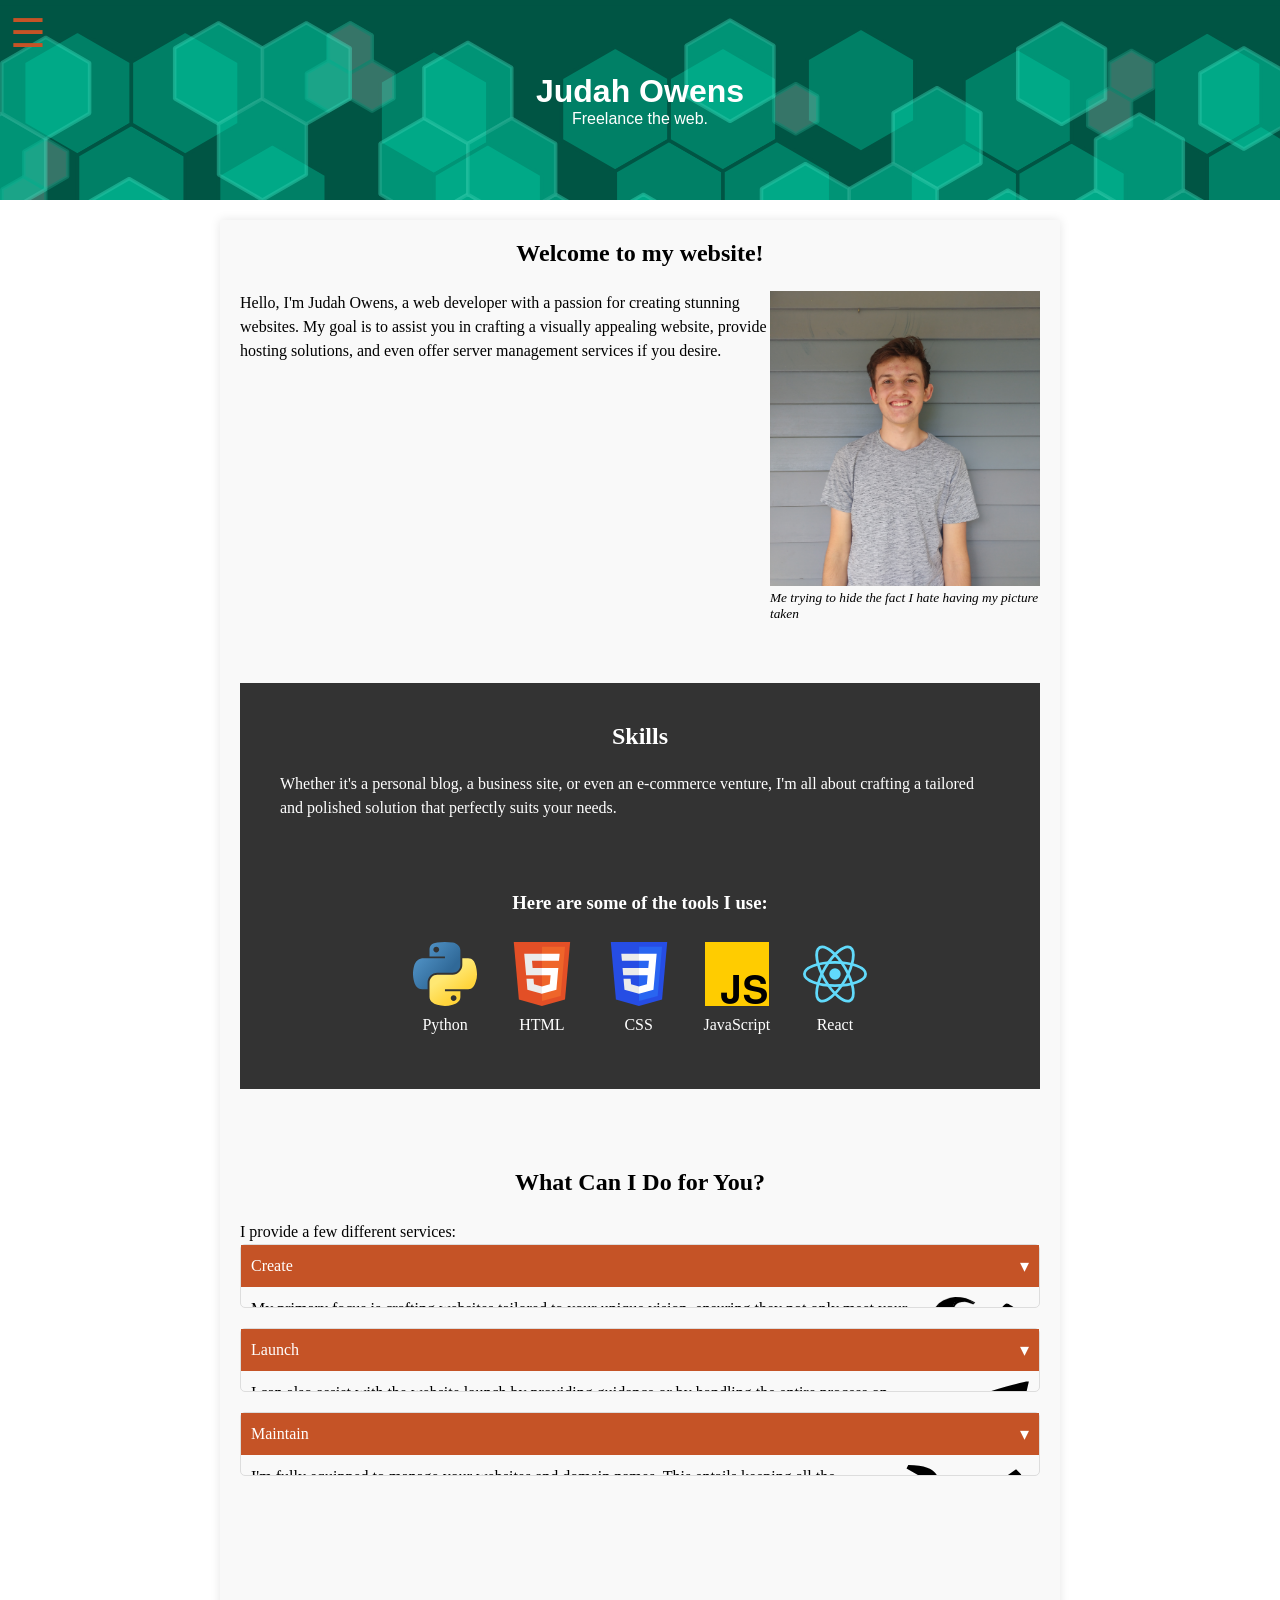
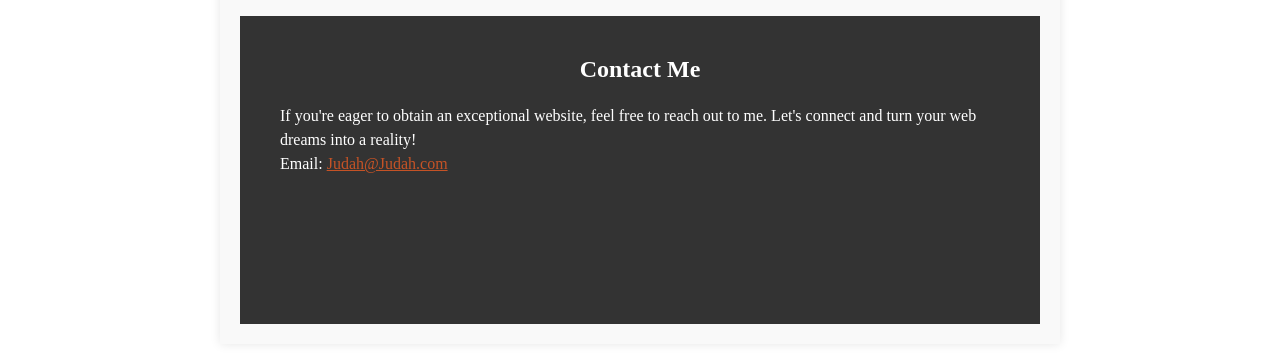
==== index.html @ 960000ba "Add files via upload" ====
<!DOCTYPE html>
<html lang="en">
<head>
    <meta charset="UTF-8">
    <meta name="viewport" content="width=device-width, initial-scale=1.0">
    <meta name="description" content="Welcome to the website of Judah Owens, a web developer and freelancer. Discover our web development services and skills. Contact us for exceptional web solutions.">
    <title>Judah Owens - Web Developer and Freelancer</title>
    <link rel="stylesheet" href="styles.css">
    <link rel="stylesheet" href="logos.css">
</head>
<body>
    <button id="toggleNavButton">☰</button>
    <div class="nav-bar" id="navBar">
        <button id="closeNavButton">X</button>
        <a href="#banner" class="nav-item" onclick="closeNavBar()">Home</a>
        <a href="#skills" class="nav-item" onclick="closeNavBar()">Services</a>
        <a href="#contact" class="nav-item" onclick="closeNavBar()">Contact</a>
    </div>

    <div id="banner">
        <h1>Judah Owens</h1>
        <p>Freelance the web.</p>
    </div>

    <div class="article">
        <div id="welcome">
            <h2>Welcome to my website!</h2>
            <figure id="headShot">
                <img src="art/me.jpg" alt="really bad picture of me" style="width: 30vh;"/>
                <figcaption>Me trying to hide the fact I hate having my picture taken</figcaption>
            </figure>
            <p>
                Hello, I'm Judah Owens, a web developer with a passion for creating stunning websites. My goal is to assist you in crafting a visually appealing website, provide hosting solutions, and even offer server management services if you desire.
            </p>
        </div>

        <div id="skills">
            <h2>Skills</h2>
            <p>
                Whether it's a personal blog, a business site, or even an e-commerce venture, I'm all about crafting a tailored and polished solution that perfectly suits your needs.
            </p>
            <h3>Here are some of the tools I use:</h3>
            <div class="logos">
                <a href="https://www.python.org" class="icon-button" target="_blank">
                    <img src="art/logos/python.svg" alt="Python">
                    <span>Python</span>
                </a>
                
                <a href="https://www.w3.org" class="icon-button" target="_blank">
                    <img src="art/logos/html.svg" alt="HTML">
                    <span>HTML</span>
                </a>
    
                <a href="https://www.w3schools.com/css/" class="icon-button" target="_blank">
                    <img src="art/logos/css.svg" alt="CSS">
                    <span>CSS</span>
                </a>
    
                <a href="https://www.w3schools.com/js/default.asp" class="icon-button" target="_blank">
                    <img src="art/logos/java-script.svg" alt="JavaScript">
                    <span>JavaScript</span>
                </a>

                <a href="https://www.react.dev" class="icon-button" target="_blank">
                    <img src="art/logos/React.svg" alt="React">
                    <span>React</span>
                </a>
            </div>
        </div>

        <div id="WhatICanDo">
            <h2>What Can I Do for You?</h2>
            <p>I provide a few different services:</p>
            <div class="expandable">
                <div class="section-label" onclick="toggleContent(this)">
                    <span>Create</span>
                    <span class="arrow">&#9662;</span> <!-- Downward-pointing triangle Unicode character -->
                </div>
                <div class="section-content">
                    <img src="art/hammer.svg" alt="hammer icon" style="float: right; height: 15vh;">
                    <p>
                        My primary focus is crafting websites tailored to your unique vision, ensuring they not only meet your design preferences but also excel in responsiveness and functionality.
                    </p>
                </div>
            </div>
            <div class="expandable">
                <div class="section-label" onclick="toggleContent(this)">
                    <span>Launch</span>
                    <span class="arrow">&#9662;</span> <!-- Downward-pointing triangle Unicode character -->
                </div>
                <div class="section-content">
                    <img src="art/rocket.svg" alt="rocket picture" style="float: right; height: 15vh;">
                    <p>
                        I can also assist with the website launch by providing guidance or by handling the entire process on your behalf.
                    </p>
                </div>
            </div>
            <div class="expandable">
                <div class="section-label" onclick="toggleContent(this)">
                    <span>Maintain</span>
                    <span class="arrow">&#9662;</span> <!-- Downward-pointing triangle Unicode character -->
                </div>
                <div class="section-content">
                    <img src="art/wrench.svg" alt="rocket picture" style="float: right; height: 15vh;">
                    <p>
                        I'm fully equipped to manage your websites and domain names. This entails keeping all the essential documentation and technical aspects current, allowing you to concentrate on what you do best. Rest assured, your online presence will be in capable hands.
                    </p>
                </div>
            </div>
        </div>

        <div id="contact">
            <h2>Contact Me</h2>
            <p>
                If you're eager to obtain an exceptional website, feel free to reach out to me. Let's connect and turn your web dreams into a reality!
            </p>
            <p style="padding-bottom: 15%;">Email: <a href="mailto:owensjudah7@gmail.com?subject=Hello%20World&body=This%20is%20the%20email%20body">Judah@Judah.com</a></p>
        </div>
    </div>

    <script src="open_side_menu.js"></script>
    <script src="open_content.js"></script>
</body>
</html>
---- styles.css ----
:root {
    --my_orange: rgb(197, 83, 38);
}

/* Reset styles */
* {
    margin: 0;
    padding: 0;
    scroll-behavior: smooth;
}

/* Use the custom color variable */
a {
    color: var(--my_orange);
}

/* Banner styles */
#banner {
    background-image: url("art/banner.svg");
    background-size: cover;
    height: 200px; /* Adjust the height as needed */
    text-align: center;
    color: white;
    padding: 0;
    margin: 0;
    position: relative;
    display: flex;
    flex-direction: column;
    justify-content: center;
    align-items: center;
}

/* Main header styles */
#banner h1 {
    margin: 0;
    font-family: "Roboto", sans-serif;
}

/* Subheader styles */
#banner p {
    font-family: "Roboto", sans-serif;
    font-size: 12pt;
    margin: 0;
}

/* Pullout navigation bar styles */
.nav-bar {
    position: fixed;
    left: -250px; /* Adjust the initial position as needed */
    top: 0;
    width: 250px;
    height: 100%;
    background-color: #333;
    transition: left 0.3s;
    padding-top: 50px;
    z-index: 10;
}

.nav-bar.open {
    left: 0;
}

.nav-item {
    padding: 20px;
    color: white;
    text-decoration: none;
    display: block;
}

.nav-item:hover {
    color: black;
    background-color: white;
}

/* Hamburger button styles */
#toggleNavButton {
    position: fixed;
    background: none;
    color: var(--my_orange);
    border: none;
    top: 10px;
    z-index: 1;
    left: 10px;
    cursor: pointer;
    font-size: 30pt;
}

#toggleNavButton:hover {
    color: lightgray;
}

/* Close button styles */
#closeNavButton {
    background: none;
    border: none;
    color: white;
    position: absolute;
    top: 10px;
    right: 10px;
    cursor: pointer;
    font-size: 24px;
}

#closeNavButton:hover {
    color: lightgray;
}

#headShot {
    width: 30vh;
    float: right;
}

/* Article content styles */
.article {
    max-width: 800px;
    margin: 20px auto;
    padding: 20px;
    background-color: #f9f9f9;
    box-shadow: 0 0 10px rgba(0, 0, 0, 0.1);
    min-height: 70vh;
}

.article p {
    line-height: 1.5;
}

#welcome {
    padding-bottom: 40%;
}

#skills {
    background-color: #333;
    color: white;
    padding: 5%;
}

#skills h3 {
    padding-top: 10%;
    text-align: center;
}

.article h2 {
    text-align: center;
    padding-bottom: 3%;
}

#contact {
    color: white;
    background-color: #333;
    padding: 5%;
}

figcaption {
    font-size: 10pt;
    font-style: italic;
}

.logos {
    padding-top: 2%;
    text-align: center;
}

#WhatICanDo {
    padding-bottom: 15%;
    padding-top: 10%;
}

/* Expandable section styles */
.expandable {
    margin-bottom: 20px;
    border: 1px solid #ddd;
    border-radius: 5px;
}

.section-label {
    cursor: pointer;
    background-color: var(--my_orange);
    color: #fff;
    padding: 10px;
    display: flex;
    justify-content: space-between;
    align-items: center;
    transition: background-color 0.3s ease;
}

.section-content {
    max-height: 0;
    overflow: hidden;
    transition: max-height 0.3s ease;
    padding: 10px;
}

.arrow {
    font-size: 18px;
    transition: transform 0.3s ease;
}

.expandable.active .arrow {
    transform: rotate(90deg);
}

/* Responsive design styles */
@media screen and (max-width: 768px) {
    #toggleNavButton {
        font-size: 25pt;
    }

    #closeNavButton {
        font-size: 20pt;
    }

    #headShot {
        float: none;
        width: 30vh;
        margin: auto;
        text-align: center;
        display: block;
        padding-bottom: 10%;
    }

    #WhatICanDo {
        padding-top: 25%;
    }
}
---- logos.css ----
#python {
    background-image: url("art/logos/python.svg");
    background-size: cover;
    min-width: 8vh;
    min-height: 8vh;
    background-color: transparent;
    border: none;
}

.icon-button {
    display: inline-block;
    padding: 2%;
    text-align: center;
    text-decoration: none; /* Remove underlines from the link */
    color: #ffffff; /* Text color */
    font-size: 16px; /* Adjust font size as needed */
  }

  .icon-button img {
    display: block;
    margin: 0 auto;
    width: 64px; /* Adjust the width and height for your icon */
    height: 64px;
  }

  .icon-button span {
    display: block;
    margin-top: 10px; /* Adjust the spacing between the icon and text */
  }

  /* Hover effect */
  .icon-button:hover {
    background-color: #f0f0f0; /* Change background color on hover */
  }
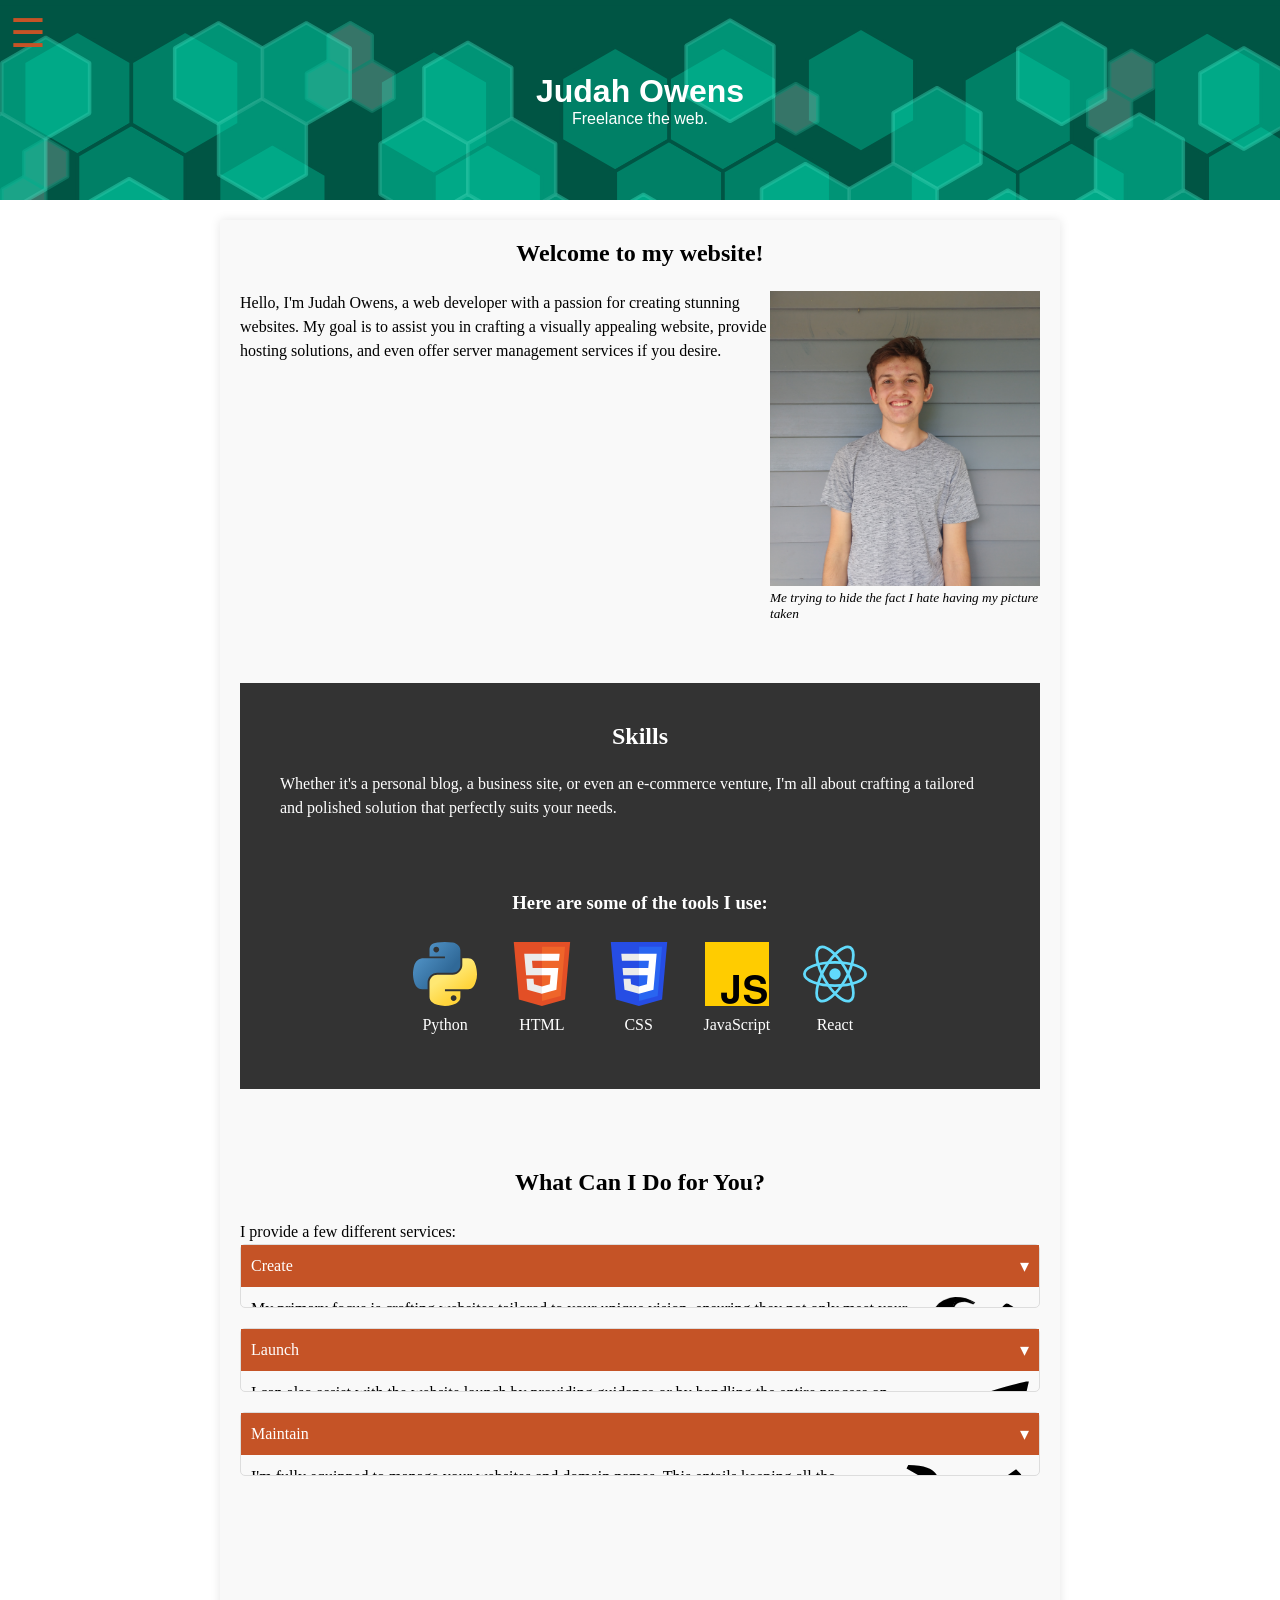
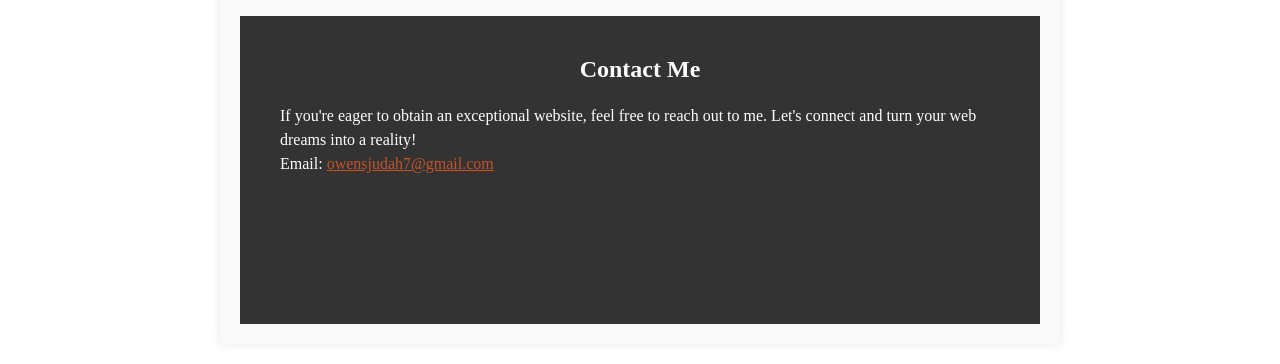
==== commit 4d91901f: "Update index.html" ====
--- a/index.html
+++ b/index.html
@@ -114,7 +114,7 @@
             <p>
                 If you're eager to obtain an exceptional website, feel free to reach out to me. Let's connect and turn your web dreams into a reality!
             </p>
-            <p style="padding-bottom: 15%;">Email: <a href="mailto:owensjudah7@gmail.com?subject=Hello%20World&body=This%20is%20the%20email%20body">Judah@Judah.com</a></p>
+            <p style="padding-bottom: 15%;">Email: <a href="mailto:owensjudah7@gmail.com?subject=Hello%20World&body=This%20is%20the%20email%20body">owensjudah7@gmail.com</a></p>
         </div>
     </div>
 
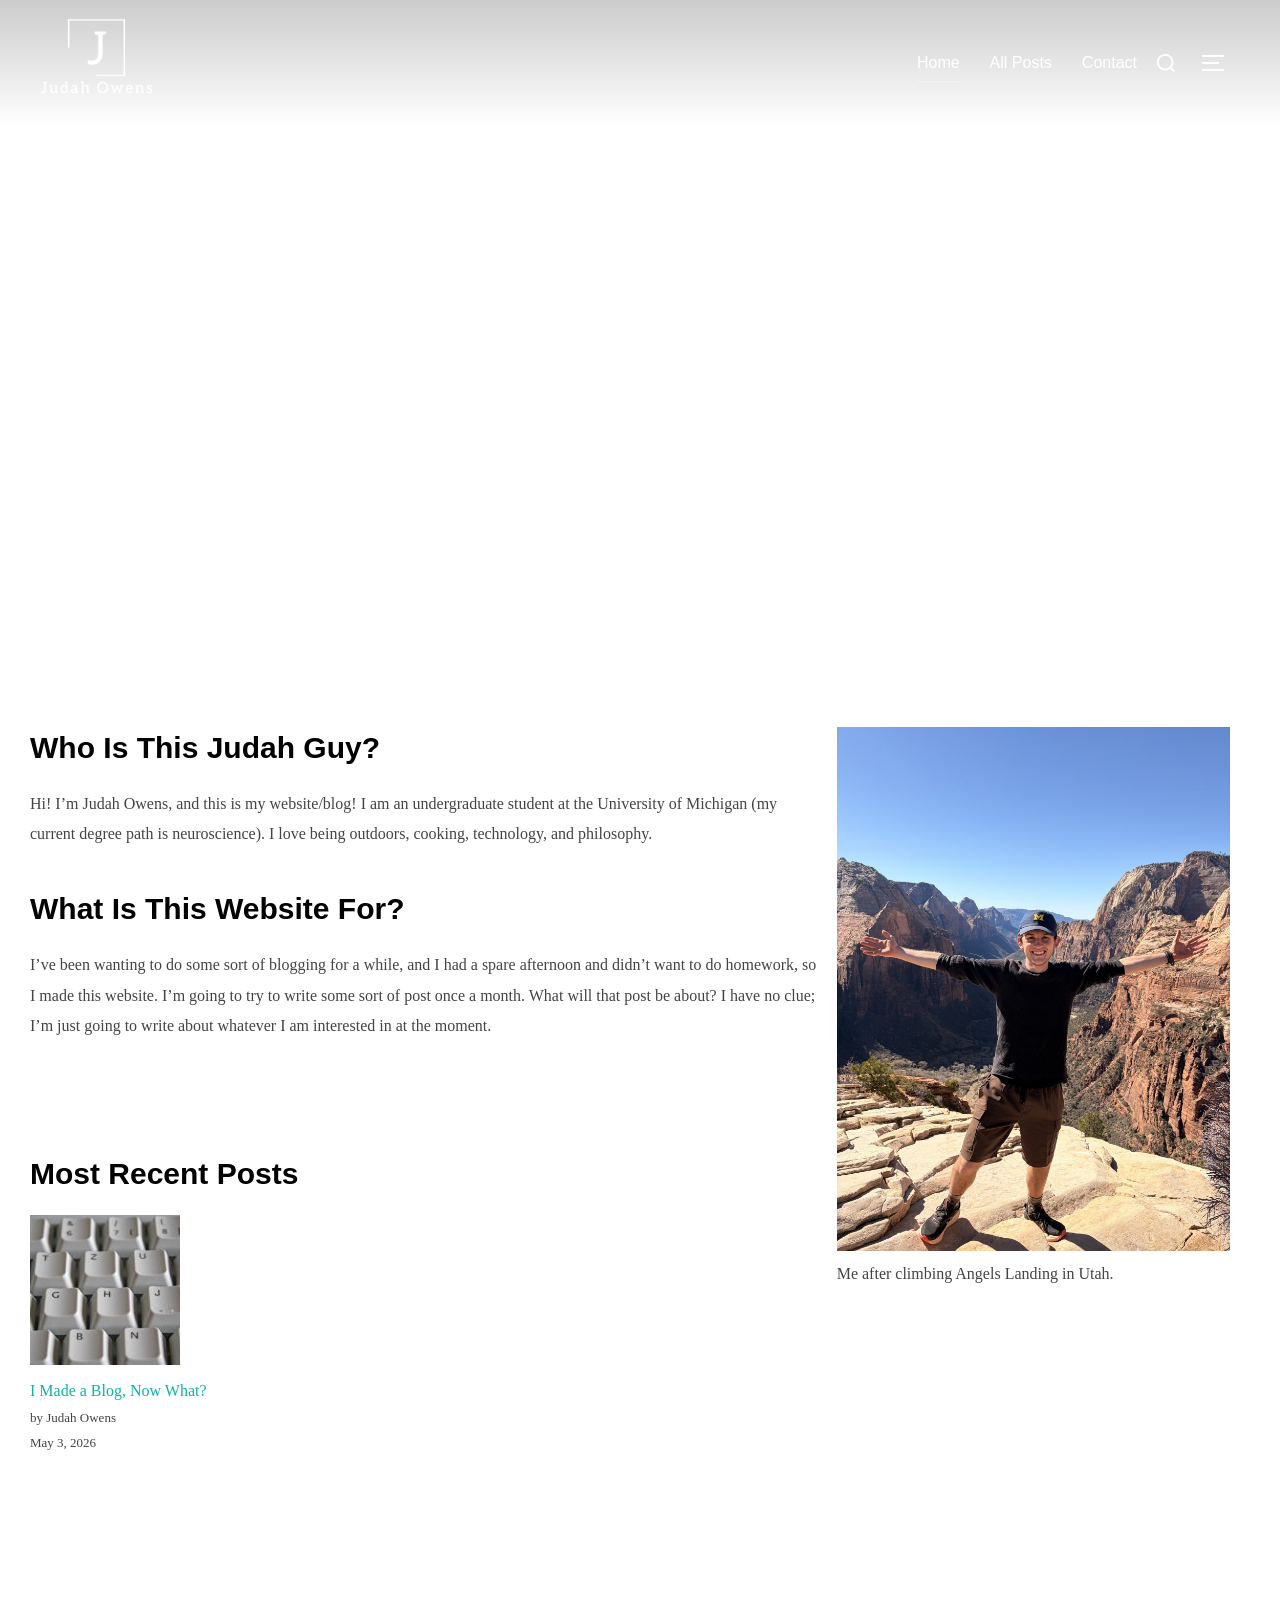
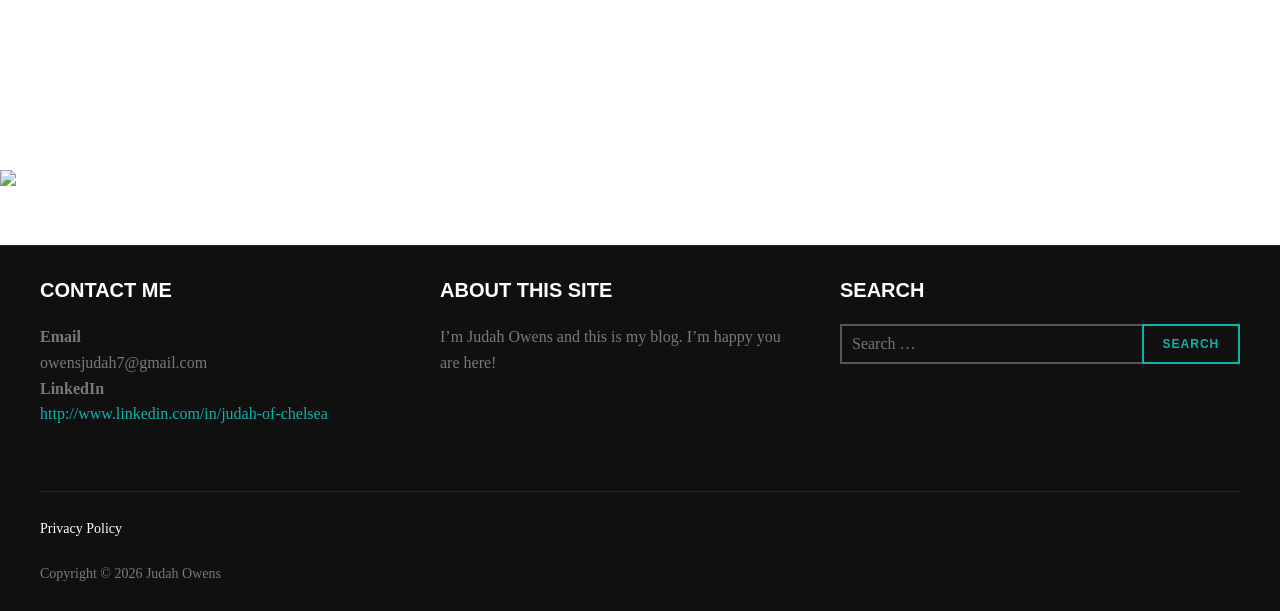
==== commit 529ac18d: "uploaded my static blog" ====
--- a/index.html
+++ b/index.html
@@ -1,124 +1,872 @@
 <!DOCTYPE html>
-<html lang="en">
-<head>
-    <meta charset="UTF-8">
-    <meta name="viewport" content="width=device-width, initial-scale=1.0">
-    <meta name="description" content="Welcome to the website of Judah Owens, a web developer and freelancer. Discover our web development services and skills. Contact us for exceptional web solutions.">
-    <title>Judah Owens - Web Developer and Freelancer</title>
-    <link rel="stylesheet" href="styles.css">
-    <link rel="stylesheet" href="logos.css">
+<html lang="en-US" class="no-js">
+<head><meta charset="UTF-8">
+	
+	<meta name="viewport" content="width=device-width, initial-scale=1">
+	<script>(function(html){html.className = html.className.replace(/\bno-js\b/,'js')})(document.documentElement);</script>
+<title>Judah Owens | Legally an adult, developmentally it’s iffy.</title>
+
+<!-- The SEO Framework by Sybre Waaijer -->
+<meta name="robots" content="max-snippet:-1,max-image-preview:large,max-video-preview:-1">
+<link rel="canonical" href="/">
+<meta name="description" content="I decided to make a blog, so yeah, you better deal with it, buddy boy. I’ll probably post something someday.">
+<meta property="og:type" content="website">
+<meta property="og:locale" content="en_US">
+<meta property="og:site_name" content="Judah Owens">
+<meta property="og:title" content="Judah Owens | Legally an adult, developmentally it’s iffy.">
+<meta property="og:description" content="I decided to make a blog, so yeah, you better deal with it, buddy boy. I’ll probably post something someday.">
+<meta property="og:url" content="/">
+<meta property="og:image" content="/wp-content/uploads/2026/03/me-scaled.jpg">
+<meta property="og:image:width" content="1920">
+<meta property="og:image:height" content="2560">
+<meta name="twitter:card" content="summary_large_image">
+<meta name="twitter:title" content="Judah Owens | Legally an adult, developmentally it’s iffy.">
+<meta name="twitter:description" content="I decided to make a blog, so yeah, you better deal with it, buddy boy. I’ll probably post something someday.">
+<meta name="twitter:image" content="/wp-content/uploads/2026/03/me-scaled.jpg">
+<script type="application/ld+json">{"@context":"https://schema.org","@graph":[{"@type":"WebSite","@id":"/#/schema/WebSite","url":"/","name":"Judah Owens","inLanguage":"en-US","potentialAction":{"@type":"SearchAction","target":{"@type":"EntryPoint","urlTemplate":"/search/{search_term_string}/"},"query-input":"required name=search_term_string"},"publisher":{"@id":"/#/schema/Organization"}},{"@type":"WebPage","@id":"/","url":"/","name":"Judah Owens | Legally an adult, developmentally it’s iffy.","description":"I decided to make a blog, so yeah, you better deal with it, buddy boy. I’ll probably post something someday.","inLanguage":"en-US","isPartOf":{"@id":"/#/schema/WebSite"},"breadcrumb":{"@type":"BreadcrumbList","@id":"/#/schema/BreadcrumbList","itemListElement":{"@type":"ListItem","position":1,"name":"Judah Owens"}},"potentialAction":{"@type":"ReadAction","target":"/"},"about":{"@id":"/#/schema/Organization"}},{"@type":"Organization","@id":"/#/schema/Organization","name":"Judah Owens","url":"/","logo":{"@type":"ImageObject","url":"/wp-content/uploads/2026/03/J-logo-white.png","contentUrl":"/wp-content/uploads/2026/03/J-logo-white.png","width":1190,"height":841,"contentSize":"9200"}}]}</script>
+<!-- / The SEO Framework by Sybre Waaijer | 0.92ms meta | 0.11ms boot -->
+
+<link rel="alternate" type="application/rss+xml" title="Judah Owens » Feed" href="/feed/">
+<link rel="alternate" type="application/rss+xml" title="Judah Owens » Comments Feed" href="/comments/feed/">
+
+
+<style id="wp-img-auto-sizes-contain-inline-css">
+img:is([sizes=auto i],[sizes^="auto," i]){contain-intrinsic-size:3000px 1500px}
+/*# sourceURL=wp-img-auto-sizes-contain-inline-css */
+</style>
+<style id="wp-emoji-styles-inline-css">
+
+	img.wp-smiley, img.emoji {
+		display: inline !important;
+		border: none !important;
+		box-shadow: none !important;
+		height: 1em !important;
+		width: 1em !important;
+		margin: 0 0.07em !important;
+		vertical-align: -0.1em !important;
+		background: none !important;
+		padding: 0 !important;
+	}
+/*# sourceURL=wp-emoji-styles-inline-css */
+</style>
+<style id="wp-block-library-inline-css">
+:root{--wp-block-synced-color:#7a00df;--wp-block-synced-color--rgb:122,0,223;--wp-bound-block-color:var(--wp-block-synced-color);--wp-editor-canvas-background:#ddd;--wp-admin-theme-color:#007cba;--wp-admin-theme-color--rgb:0,124,186;--wp-admin-theme-color-darker-10:#006ba1;--wp-admin-theme-color-darker-10--rgb:0,107,160.5;--wp-admin-theme-color-darker-20:#005a87;--wp-admin-theme-color-darker-20--rgb:0,90,135;--wp-admin-border-width-focus:2px}@media (min-resolution:192dpi){:root{--wp-admin-border-width-focus:1.5px}}.wp-element-button{cursor:pointer}:root .has-very-light-gray-background-color{background-color:#eee}:root .has-very-dark-gray-background-color{background-color:#313131}:root .has-very-light-gray-color{color:#eee}:root .has-very-dark-gray-color{color:#313131}:root .has-vivid-green-cyan-to-vivid-cyan-blue-gradient-background{background:linear-gradient(135deg,#00d084,#0693e3)}:root .has-purple-crush-gradient-background{background:linear-gradient(135deg,#34e2e4,#4721fb 50%,#ab1dfe)}:root .has-hazy-dawn-gradient-background{background:linear-gradient(135deg,#faaca8,#dad0ec)}:root .has-subdued-olive-gradient-background{background:linear-gradient(135deg,#fafae1,#67a671)}:root .has-atomic-cream-gradient-background{background:linear-gradient(135deg,#fdd79a,#004a59)}:root .has-nightshade-gradient-background{background:linear-gradient(135deg,#330968,#31cdcf)}:root .has-midnight-gradient-background{background:linear-gradient(135deg,#020381,#2874fc)}:root{--wp--preset--font-size--normal:16px;--wp--preset--font-size--huge:42px}.has-regular-font-size{font-size:1em}.has-larger-font-size{font-size:2.625em}.has-normal-font-size{font-size:var(--wp--preset--font-size--normal)}.has-huge-font-size{font-size:var(--wp--preset--font-size--huge)}:root .has-text-align-center{text-align:center}:root .has-text-align-left{text-align:left}:root .has-text-align-right{text-align:right}.has-fit-text{white-space:nowrap!important}#end-resizable-editor-section{display:none}.aligncenter{clear:both}.items-justified-left{justify-content:flex-start}.items-justified-center{justify-content:center}.items-justified-right{justify-content:flex-end}.items-justified-space-between{justify-content:space-between}.screen-reader-text{word-wrap:normal!important;border:0;clip-path:inset(50%);height:1px;margin:-1px;overflow:hidden;padding:0;position:absolute;width:1px}.screen-reader-text:focus{background-color:#ddd;clip-path:none;color:#444;display:block;font-size:1em;height:auto;left:5px;line-height:normal;padding:15px 23px 14px;text-decoration:none;top:5px;width:auto;z-index:100000}html :where(.has-border-color){border-style:solid}html :where([style*=border-color]){border-style:solid}html :where([style*=border-top-color]){border-top-style:solid}html :where([style*=border-right-color]){border-right-style:solid}html :where([style*=border-bottom-color]){border-bottom-style:solid}html :where([style*=border-left-color]){border-left-style:solid}html :where([style*=border-width]){border-style:solid}html :where([style*=border-top-width]){border-top-style:solid}html :where([style*=border-right-width]){border-right-style:solid}html :where([style*=border-bottom-width]){border-bottom-style:solid}html :where([style*=border-left-width]){border-left-style:solid}html :where(img[class*=wp-image-]){height:auto;max-width:100%}:where(figure){margin:0 0 1em}html :where(.is-position-sticky){--wp-admin--admin-bar--position-offset:var(--wp-admin--admin-bar--height,0px)}@media screen and (max-width:600px){html :where(.is-position-sticky){--wp-admin--admin-bar--position-offset:0px}}
+
+/*# sourceURL=/wp-includes/css/dist/block-library/common.min.css */
+</style>
+<style id="wp-block-cover-inline-css">
+.wp-block-cover,.wp-block-cover-image{align-items:center;background-position:50%;box-sizing:border-box;display:flex;justify-content:center;min-height:430px;overflow:hidden;overflow:clip;padding:1em;position:relative}.wp-block-cover .has-background-dim:not([class*=-background-color]),.wp-block-cover-image .has-background-dim:not([class*=-background-color]),.wp-block-cover-image.has-background-dim:not([class*=-background-color]),.wp-block-cover.has-background-dim:not([class*=-background-color]){background-color:#000}.wp-block-cover .has-background-dim.has-background-gradient,.wp-block-cover-image .has-background-dim.has-background-gradient{background-color:initial}.wp-block-cover-image.has-background-dim:before,.wp-block-cover.has-background-dim:before{background-color:inherit;content:""}.wp-block-cover .wp-block-cover__background,.wp-block-cover .wp-block-cover__gradient-background,.wp-block-cover-image .wp-block-cover__background,.wp-block-cover-image .wp-block-cover__gradient-background,.wp-block-cover-image.has-background-dim:not(.has-background-gradient):before,.wp-block-cover.has-background-dim:not(.has-background-gradient):before{bottom:0;left:0;opacity:.5;position:absolute;right:0;top:0}.wp-block-cover-image.has-background-dim.has-background-dim-10 .wp-block-cover__background,.wp-block-cover-image.has-background-dim.has-background-dim-10 .wp-block-cover__gradient-background,.wp-block-cover-image.has-background-dim.has-background-dim-10:not(.has-background-gradient):before,.wp-block-cover.has-background-dim.has-background-dim-10 .wp-block-cover__background,.wp-block-cover.has-background-dim.has-background-dim-10 .wp-block-cover__gradient-background,.wp-block-cover.has-background-dim.has-background-dim-10:not(.has-background-gradient):before{opacity:.1}.wp-block-cover-image.has-background-dim.has-background-dim-20 .wp-block-cover__background,.wp-block-cover-image.has-background-dim.has-background-dim-20 .wp-block-cover__gradient-background,.wp-block-cover-image.has-background-dim.has-background-dim-20:not(.has-background-gradient):before,.wp-block-cover.has-background-dim.has-background-dim-20 .wp-block-cover__background,.wp-block-cover.has-background-dim.has-background-dim-20 .wp-block-cover__gradient-background,.wp-block-cover.has-background-dim.has-background-dim-20:not(.has-background-gradient):before{opacity:.2}.wp-block-cover-image.has-background-dim.has-background-dim-30 .wp-block-cover__background,.wp-block-cover-image.has-background-dim.has-background-dim-30 .wp-block-cover__gradient-background,.wp-block-cover-image.has-background-dim.has-background-dim-30:not(.has-background-gradient):before,.wp-block-cover.has-background-dim.has-background-dim-30 .wp-block-cover__background,.wp-block-cover.has-background-dim.has-background-dim-30 .wp-block-cover__gradient-background,.wp-block-cover.has-background-dim.has-background-dim-30:not(.has-background-gradient):before{opacity:.3}.wp-block-cover-image.has-background-dim.has-background-dim-40 .wp-block-cover__background,.wp-block-cover-image.has-background-dim.has-background-dim-40 .wp-block-cover__gradient-background,.wp-block-cover-image.has-background-dim.has-background-dim-40:not(.has-background-gradient):before,.wp-block-cover.has-background-dim.has-background-dim-40 .wp-block-cover__background,.wp-block-cover.has-background-dim.has-background-dim-40 .wp-block-cover__gradient-background,.wp-block-cover.has-background-dim.has-background-dim-40:not(.has-background-gradient):before{opacity:.4}.wp-block-cover-image.has-background-dim.has-background-dim-50 .wp-block-cover__background,.wp-block-cover-image.has-background-dim.has-background-dim-50 .wp-block-cover__gradient-background,.wp-block-cover-image.has-background-dim.has-background-dim-50:not(.has-background-gradient):before,.wp-block-cover.has-background-dim.has-background-dim-50 .wp-block-cover__background,.wp-block-cover.has-background-dim.has-background-dim-50 .wp-block-cover__gradient-background,.wp-block-cover.has-background-dim.has-background-dim-50:not(.has-background-gradient):before{opacity:.5}.wp-block-cover-image.has-background-dim.has-background-dim-60 .wp-block-cover__background,.wp-block-cover-image.has-background-dim.has-background-dim-60 .wp-block-cover__gradient-background,.wp-block-cover-image.has-background-dim.has-background-dim-60:not(.has-background-gradient):before,.wp-block-cover.has-background-dim.has-background-dim-60 .wp-block-cover__background,.wp-block-cover.has-background-dim.has-background-dim-60 .wp-block-cover__gradient-background,.wp-block-cover.has-background-dim.has-background-dim-60:not(.has-background-gradient):before{opacity:.6}.wp-block-cover-image.has-background-dim.has-background-dim-70 .wp-block-cover__background,.wp-block-cover-image.has-background-dim.has-background-dim-70 .wp-block-cover__gradient-background,.wp-block-cover-image.has-background-dim.has-background-dim-70:not(.has-background-gradient):before,.wp-block-cover.has-background-dim.has-background-dim-70 .wp-block-cover__background,.wp-block-cover.has-background-dim.has-background-dim-70 .wp-block-cover__gradient-background,.wp-block-cover.has-background-dim.has-background-dim-70:not(.has-background-gradient):before{opacity:.7}.wp-block-cover-image.has-background-dim.has-background-dim-80 .wp-block-cover__background,.wp-block-cover-image.has-background-dim.has-background-dim-80 .wp-block-cover__gradient-background,.wp-block-cover-image.has-background-dim.has-background-dim-80:not(.has-background-gradient):before,.wp-block-cover.has-background-dim.has-background-dim-80 .wp-block-cover__background,.wp-block-cover.has-background-dim.has-background-dim-80 .wp-block-cover__gradient-background,.wp-block-cover.has-background-dim.has-background-dim-80:not(.has-background-gradient):before{opacity:.8}.wp-block-cover-image.has-background-dim.has-background-dim-90 .wp-block-cover__background,.wp-block-cover-image.has-background-dim.has-background-dim-90 .wp-block-cover__gradient-background,.wp-block-cover-image.has-background-dim.has-background-dim-90:not(.has-background-gradient):before,.wp-block-cover.has-background-dim.has-background-dim-90 .wp-block-cover__background,.wp-block-cover.has-background-dim.has-background-dim-90 .wp-block-cover__gradient-background,.wp-block-cover.has-background-dim.has-background-dim-90:not(.has-background-gradient):before{opacity:.9}.wp-block-cover-image.has-background-dim.has-background-dim-100 .wp-block-cover__background,.wp-block-cover-image.has-background-dim.has-background-dim-100 .wp-block-cover__gradient-background,.wp-block-cover-image.has-background-dim.has-background-dim-100:not(.has-background-gradient):before,.wp-block-cover.has-background-dim.has-background-dim-100 .wp-block-cover__background,.wp-block-cover.has-background-dim.has-background-dim-100 .wp-block-cover__gradient-background,.wp-block-cover.has-background-dim.has-background-dim-100:not(.has-background-gradient):before{opacity:1}.wp-block-cover .wp-block-cover__background.has-background-dim.has-background-dim-0,.wp-block-cover .wp-block-cover__gradient-background.has-background-dim.has-background-dim-0,.wp-block-cover-image .wp-block-cover__background.has-background-dim.has-background-dim-0,.wp-block-cover-image .wp-block-cover__gradient-background.has-background-dim.has-background-dim-0{opacity:0}.wp-block-cover .wp-block-cover__background.has-background-dim.has-background-dim-10,.wp-block-cover .wp-block-cover__gradient-background.has-background-dim.has-background-dim-10,.wp-block-cover-image .wp-block-cover__background.has-background-dim.has-background-dim-10,.wp-block-cover-image .wp-block-cover__gradient-background.has-background-dim.has-background-dim-10{opacity:.1}.wp-block-cover .wp-block-cover__background.has-background-dim.has-background-dim-20,.wp-block-cover .wp-block-cover__gradient-background.has-background-dim.has-background-dim-20,.wp-block-cover-image .wp-block-cover__background.has-background-dim.has-background-dim-20,.wp-block-cover-image .wp-block-cover__gradient-background.has-background-dim.has-background-dim-20{opacity:.2}.wp-block-cover .wp-block-cover__background.has-background-dim.has-background-dim-30,.wp-block-cover .wp-block-cover__gradient-background.has-background-dim.has-background-dim-30,.wp-block-cover-image .wp-block-cover__background.has-background-dim.has-background-dim-30,.wp-block-cover-image .wp-block-cover__gradient-background.has-background-dim.has-background-dim-30{opacity:.3}.wp-block-cover .wp-block-cover__background.has-background-dim.has-background-dim-40,.wp-block-cover .wp-block-cover__gradient-background.has-background-dim.has-background-dim-40,.wp-block-cover-image .wp-block-cover__background.has-background-dim.has-background-dim-40,.wp-block-cover-image .wp-block-cover__gradient-background.has-background-dim.has-background-dim-40{opacity:.4}.wp-block-cover .wp-block-cover__background.has-background-dim.has-background-dim-50,.wp-block-cover .wp-block-cover__gradient-background.has-background-dim.has-background-dim-50,.wp-block-cover-image .wp-block-cover__background.has-background-dim.has-background-dim-50,.wp-block-cover-image .wp-block-cover__gradient-background.has-background-dim.has-background-dim-50{opacity:.5}.wp-block-cover .wp-block-cover__background.has-background-dim.has-background-dim-60,.wp-block-cover .wp-block-cover__gradient-background.has-background-dim.has-background-dim-60,.wp-block-cover-image .wp-block-cover__background.has-background-dim.has-background-dim-60,.wp-block-cover-image .wp-block-cover__gradient-background.has-background-dim.has-background-dim-60{opacity:.6}.wp-block-cover .wp-block-cover__background.has-background-dim.has-background-dim-70,.wp-block-cover .wp-block-cover__gradient-background.has-background-dim.has-background-dim-70,.wp-block-cover-image .wp-block-cover__background.has-background-dim.has-background-dim-70,.wp-block-cover-image .wp-block-cover__gradient-background.has-background-dim.has-background-dim-70{opacity:.7}.wp-block-cover .wp-block-cover__background.has-background-dim.has-background-dim-80,.wp-block-cover .wp-block-cover__gradient-background.has-background-dim.has-background-dim-80,.wp-block-cover-image .wp-block-cover__background.has-background-dim.has-background-dim-80,.wp-block-cover-image .wp-block-cover__gradient-background.has-background-dim.has-background-dim-80{opacity:.8}.wp-block-cover .wp-block-cover__background.has-background-dim.has-background-dim-90,.wp-block-cover .wp-block-cover__gradient-background.has-background-dim.has-background-dim-90,.wp-block-cover-image .wp-block-cover__background.has-background-dim.has-background-dim-90,.wp-block-cover-image .wp-block-cover__gradient-background.has-background-dim.has-background-dim-90{opacity:.9}.wp-block-cover .wp-block-cover__background.has-background-dim.has-background-dim-100,.wp-block-cover .wp-block-cover__gradient-background.has-background-dim.has-background-dim-100,.wp-block-cover-image .wp-block-cover__background.has-background-dim.has-background-dim-100,.wp-block-cover-image .wp-block-cover__gradient-background.has-background-dim.has-background-dim-100{opacity:1}.wp-block-cover-image.alignleft,.wp-block-cover-image.alignright,.wp-block-cover.alignleft,.wp-block-cover.alignright{max-width:420px;width:100%}.wp-block-cover-image.aligncenter,.wp-block-cover-image.alignleft,.wp-block-cover-image.alignright,.wp-block-cover.aligncenter,.wp-block-cover.alignleft,.wp-block-cover.alignright{display:flex}.wp-block-cover .wp-block-cover__inner-container,.wp-block-cover-image .wp-block-cover__inner-container{color:inherit;position:relative;width:100%}.wp-block-cover-image.is-position-top-left,.wp-block-cover.is-position-top-left{align-items:flex-start;justify-content:flex-start}.wp-block-cover-image.is-position-top-center,.wp-block-cover.is-position-top-center{align-items:flex-start;justify-content:center}.wp-block-cover-image.is-position-top-right,.wp-block-cover.is-position-top-right{align-items:flex-start;justify-content:flex-end}.wp-block-cover-image.is-position-center-left,.wp-block-cover.is-position-center-left{align-items:center;justify-content:flex-start}.wp-block-cover-image.is-position-center-center,.wp-block-cover.is-position-center-center{align-items:center;justify-content:center}.wp-block-cover-image.is-position-center-right,.wp-block-cover.is-position-center-right{align-items:center;justify-content:flex-end}.wp-block-cover-image.is-position-bottom-left,.wp-block-cover.is-position-bottom-left{align-items:flex-end;justify-content:flex-start}.wp-block-cover-image.is-position-bottom-center,.wp-block-cover.is-position-bottom-center{align-items:flex-end;justify-content:center}.wp-block-cover-image.is-position-bottom-right,.wp-block-cover.is-position-bottom-right{align-items:flex-end;justify-content:flex-end}.wp-block-cover-image.has-custom-content-position.has-custom-content-position .wp-block-cover__inner-container,.wp-block-cover.has-custom-content-position.has-custom-content-position .wp-block-cover__inner-container{margin:0}.wp-block-cover-image.has-custom-content-position.has-custom-content-position.is-position-bottom-left .wp-block-cover__inner-container,.wp-block-cover-image.has-custom-content-position.has-custom-content-position.is-position-bottom-right .wp-block-cover__inner-container,.wp-block-cover-image.has-custom-content-position.has-custom-content-position.is-position-center-left .wp-block-cover__inner-container,.wp-block-cover-image.has-custom-content-position.has-custom-content-position.is-position-center-right .wp-block-cover__inner-container,.wp-block-cover-image.has-custom-content-position.has-custom-content-position.is-position-top-left .wp-block-cover__inner-container,.wp-block-cover-image.has-custom-content-position.has-custom-content-position.is-position-top-right .wp-block-cover__inner-container,.wp-block-cover.has-custom-content-position.has-custom-content-position.is-position-bottom-left .wp-block-cover__inner-container,.wp-block-cover.has-custom-content-position.has-custom-content-position.is-position-bottom-right .wp-block-cover__inner-container,.wp-block-cover.has-custom-content-position.has-custom-content-position.is-position-center-left .wp-block-cover__inner-container,.wp-block-cover.has-custom-content-position.has-custom-content-position.is-position-center-right .wp-block-cover__inner-container,.wp-block-cover.has-custom-content-position.has-custom-content-position.is-position-top-left .wp-block-cover__inner-container,.wp-block-cover.has-custom-content-position.has-custom-content-position.is-position-top-right .wp-block-cover__inner-container{margin:0;width:auto}.wp-block-cover .wp-block-cover__image-background,.wp-block-cover video.wp-block-cover__video-background,.wp-block-cover-image .wp-block-cover__image-background,.wp-block-cover-image video.wp-block-cover__video-background{border:none;bottom:0;box-shadow:none;height:100%;left:0;margin:0;max-height:none;max-width:none;object-fit:cover;outline:none;padding:0;position:absolute;right:0;top:0;width:100%}.wp-block-cover .wp-block-cover__embed-background,.wp-block-cover-image .wp-block-cover__embed-background{border:none;bottom:0;box-shadow:none;height:100%;left:0;margin:0;max-height:none;max-width:none;outline:none;padding:0;pointer-events:none;position:absolute;right:0;top:0;width:100%}.wp-block-cover .wp-block-cover__embed-background .wp-block-embed__wrapper,.wp-block-cover-image .wp-block-cover__embed-background .wp-block-embed__wrapper{bottom:0;height:100%;left:0;margin:0;padding:0;position:absolute;right:0;top:0;width:100%}.wp-block-cover .wp-block-cover__embed-background .wp-block-embed__wrapper iframe,.wp-block-cover .wp-block-cover__embed-background iframe,.wp-block-cover-image .wp-block-cover__embed-background .wp-block-embed__wrapper iframe,.wp-block-cover-image .wp-block-cover__embed-background iframe{height:100vh;left:50%;min-height:100%;min-width:100%;pointer-events:none;position:absolute;top:50%;transform:translate(-50%,-50%);width:100vw}.wp-block-cover-image.has-parallax,.wp-block-cover.has-parallax,.wp-block-cover__image-background.has-parallax,video.wp-block-cover__video-background.has-parallax{background-attachment:fixed;background-repeat:no-repeat;background-size:cover}@supports (-webkit-touch-callout:inherit){.wp-block-cover-image.has-parallax,.wp-block-cover.has-parallax,.wp-block-cover__image-background.has-parallax,video.wp-block-cover__video-background.has-parallax{background-attachment:scroll}}@media (prefers-reduced-motion:reduce){.wp-block-cover-image.has-parallax,.wp-block-cover.has-parallax,.wp-block-cover__image-background.has-parallax,video.wp-block-cover__video-background.has-parallax{background-attachment:scroll}}.wp-block-cover-image.is-repeated,.wp-block-cover.is-repeated,.wp-block-cover__image-background.is-repeated,video.wp-block-cover__video-background.is-repeated{background-repeat:repeat;background-size:auto}.wp-block-cover-image-text,.wp-block-cover-image-text a,.wp-block-cover-image-text a:active,.wp-block-cover-image-text a:focus,.wp-block-cover-image-text a:hover,.wp-block-cover-text,.wp-block-cover-text a,.wp-block-cover-text a:active,.wp-block-cover-text a:focus,.wp-block-cover-text a:hover,section.wp-block-cover-image h2,section.wp-block-cover-image h2 a,section.wp-block-cover-image h2 a:active,section.wp-block-cover-image h2 a:focus,section.wp-block-cover-image h2 a:hover{color:#fff}.wp-block-cover-image .wp-block-cover.has-left-content{justify-content:flex-start}.wp-block-cover-image .wp-block-cover.has-right-content{justify-content:flex-end}.wp-block-cover-image.has-left-content .wp-block-cover-image-text,.wp-block-cover.has-left-content .wp-block-cover-text,section.wp-block-cover-image.has-left-content>h2{margin-left:0;text-align:left}.wp-block-cover-image.has-right-content .wp-block-cover-image-text,.wp-block-cover.has-right-content .wp-block-cover-text,section.wp-block-cover-image.has-right-content>h2{margin-right:0;text-align:right}.wp-block-cover .wp-block-cover-text,.wp-block-cover-image .wp-block-cover-image-text,section.wp-block-cover-image>h2{font-size:2em;line-height:1.25;margin-bottom:0;max-width:840px;padding:.44em;text-align:center;z-index:1}:where(.wp-block-cover-image:not(.has-text-color)),:where(.wp-block-cover:not(.has-text-color)){color:#fff}:where(.wp-block-cover-image.is-light:not(.has-text-color)),:where(.wp-block-cover.is-light:not(.has-text-color)){color:#000}:root :where(.wp-block-cover h1:not(.has-text-color)),:root :where(.wp-block-cover h2:not(.has-text-color)),:root :where(.wp-block-cover h3:not(.has-text-color)),:root :where(.wp-block-cover h4:not(.has-text-color)),:root :where(.wp-block-cover h5:not(.has-text-color)),:root :where(.wp-block-cover h6:not(.has-text-color)),:root :where(.wp-block-cover p:not(.has-text-color)){color:inherit}body:not(.editor-styles-wrapper) .wp-block-cover:not(.wp-block-cover:has(.wp-block-cover__background+.wp-block-cover__inner-container)) .wp-block-cover__embed-background,body:not(.editor-styles-wrapper) .wp-block-cover:not(.wp-block-cover:has(.wp-block-cover__background+.wp-block-cover__inner-container)) .wp-block-cover__image-background,body:not(.editor-styles-wrapper) .wp-block-cover:not(.wp-block-cover:has(.wp-block-cover__background+.wp-block-cover__inner-container)) .wp-block-cover__video-background{z-index:0}body:not(.editor-styles-wrapper) .wp-block-cover:not(.wp-block-cover:has(.wp-block-cover__background+.wp-block-cover__inner-container)) .wp-block-cover__background,body:not(.editor-styles-wrapper) .wp-block-cover:not(.wp-block-cover:has(.wp-block-cover__background+.wp-block-cover__inner-container)) .wp-block-cover__gradient-background,body:not(.editor-styles-wrapper) .wp-block-cover:not(.wp-block-cover:has(.wp-block-cover__background+.wp-block-cover__inner-container)) .wp-block-cover__inner-container,body:not(.editor-styles-wrapper) .wp-block-cover:not(.wp-block-cover:has(.wp-block-cover__background+.wp-block-cover__inner-container)).has-background-dim:not(.has-background-gradient):before{z-index:1}.has-modal-open body:not(.editor-styles-wrapper) .wp-block-cover:not(.wp-block-cover:has(.wp-block-cover__background+.wp-block-cover__inner-container)) .wp-block-cover__inner-container{z-index:auto}
+/*# sourceURL=/wp-includes/blocks/cover/style.min.css */
+</style>
+<style id="wp-block-heading-inline-css">
+h1:where(.wp-block-heading).has-background,h2:where(.wp-block-heading).has-background,h3:where(.wp-block-heading).has-background,h4:where(.wp-block-heading).has-background,h5:where(.wp-block-heading).has-background,h6:where(.wp-block-heading).has-background{padding:1.25em 2.375em}h1.has-text-align-left[style*=writing-mode]:where([style*=vertical-lr]),h1.has-text-align-right[style*=writing-mode]:where([style*=vertical-rl]),h2.has-text-align-left[style*=writing-mode]:where([style*=vertical-lr]),h2.has-text-align-right[style*=writing-mode]:where([style*=vertical-rl]),h3.has-text-align-left[style*=writing-mode]:where([style*=vertical-lr]),h3.has-text-align-right[style*=writing-mode]:where([style*=vertical-rl]),h4.has-text-align-left[style*=writing-mode]:where([style*=vertical-lr]),h4.has-text-align-right[style*=writing-mode]:where([style*=vertical-rl]),h5.has-text-align-left[style*=writing-mode]:where([style*=vertical-lr]),h5.has-text-align-right[style*=writing-mode]:where([style*=vertical-rl]),h6.has-text-align-left[style*=writing-mode]:where([style*=vertical-lr]),h6.has-text-align-right[style*=writing-mode]:where([style*=vertical-rl]){rotate:180deg}
+/*# sourceURL=/wp-includes/blocks/heading/style.min.css */
+</style>
+<style id="wp-block-image-inline-css">
+.wp-block-image>a,.wp-block-image>figure>a{display:inline-block}.wp-block-image img{box-sizing:border-box;height:auto;max-width:100%;vertical-align:bottom}@media not (prefers-reduced-motion){.wp-block-image img.hide{visibility:hidden}.wp-block-image img.show{animation:show-content-image .4s}}.wp-block-image[style*=border-radius] img,.wp-block-image[style*=border-radius]>a{border-radius:inherit}.wp-block-image.has-custom-border img{box-sizing:border-box}.wp-block-image.aligncenter{text-align:center}.wp-block-image.alignfull>a,.wp-block-image.alignwide>a{width:100%}.wp-block-image.alignfull img,.wp-block-image.alignwide img{height:auto;width:100%}.wp-block-image .aligncenter,.wp-block-image .alignleft,.wp-block-image .alignright,.wp-block-image.aligncenter,.wp-block-image.alignleft,.wp-block-image.alignright{display:table}.wp-block-image .aligncenter>figcaption,.wp-block-image .alignleft>figcaption,.wp-block-image .alignright>figcaption,.wp-block-image.aligncenter>figcaption,.wp-block-image.alignleft>figcaption,.wp-block-image.alignright>figcaption{caption-side:bottom;display:table-caption}.wp-block-image .alignleft{float:left;margin:.5em 1em .5em 0}.wp-block-image .alignright{float:right;margin:.5em 0 .5em 1em}.wp-block-image .aligncenter{margin-left:auto;margin-right:auto}.wp-block-image :where(figcaption){margin-bottom:1em;margin-top:.5em}.wp-block-image.is-style-circle-mask img{border-radius:9999px}@supports ((-webkit-mask-image:none) or (mask-image:none)) or (-webkit-mask-image:none){.wp-block-image.is-style-circle-mask img{border-radius:0;-webkit-mask-image:url('data:image/svg+xml;utf8,<svg viewBox="0 0 100 100" xmlns="http://www.w3.org/2000/svg"><circle cx="50" cy="50" r="50"/></svg>');mask-image:url('data:image/svg+xml;utf8,<svg viewBox="0 0 100 100" xmlns="http://www.w3.org/2000/svg"><circle cx="50" cy="50" r="50"/></svg>');mask-mode:alpha;-webkit-mask-position:center;mask-position:center;-webkit-mask-repeat:no-repeat;mask-repeat:no-repeat;-webkit-mask-size:contain;mask-size:contain}}:root :where(.wp-block-image.is-style-rounded img,.wp-block-image .is-style-rounded img){border-radius:9999px}.wp-block-image figure{margin:0}.wp-lightbox-container{display:flex;flex-direction:column;position:relative}.wp-lightbox-container img{cursor:zoom-in}.wp-lightbox-container img:hover+button{opacity:1}.wp-lightbox-container button{align-items:center;backdrop-filter:blur(16px) saturate(180%);background-color:#5a5a5a40;border:none;border-radius:4px;cursor:zoom-in;display:flex;height:20px;justify-content:center;opacity:0;padding:0;position:absolute;right:16px;text-align:center;top:16px;width:20px;z-index:100}@media not (prefers-reduced-motion){.wp-lightbox-container button{transition:opacity .2s ease}}.wp-lightbox-container button:focus-visible{outline:3px auto #5a5a5a40;outline:3px auto -webkit-focus-ring-color;outline-offset:3px}.wp-lightbox-container button:hover{cursor:pointer;opacity:1}.wp-lightbox-container button:focus{opacity:1}.wp-lightbox-container button:focus,.wp-lightbox-container button:hover,.wp-lightbox-container button:not(:hover):not(:active):not(.has-background){background-color:#5a5a5a40;border:none}.wp-lightbox-overlay{box-sizing:border-box;cursor:zoom-out;height:100vh;left:0;overflow:hidden;position:fixed;top:0;visibility:hidden;width:100%;z-index:100000}.wp-lightbox-overlay .wp-lightbox-close-button{align-items:center;cursor:pointer;display:flex;font-family:inherit;gap:8px;justify-content:center;line-height:1;min-height:40px;min-width:40px;padding:0 4px;position:absolute;right:calc(env(safe-area-inset-right) + 16px);top:calc(env(safe-area-inset-top) + 16px);z-index:5000000}.wp-lightbox-overlay .wp-lightbox-close-button:focus,.wp-lightbox-overlay .wp-lightbox-close-button:hover,.wp-lightbox-overlay .wp-lightbox-close-button:not(:hover):not(:active):not(.has-background){background:none;border:none}.wp-lightbox-overlay .wp-lightbox-close-button:has(.wp-lightbox-close-text:not([hidden])) .wp-lightbox-close-icon svg{height:1em;width:1em}.wp-lightbox-overlay .wp-lightbox-close-icon svg{display:block}.wp-lightbox-overlay .wp-lightbox-navigation-button-next,.wp-lightbox-overlay .wp-lightbox-navigation-button-prev{align-items:center;bottom:16px;cursor:pointer;display:flex;font-family:inherit;gap:4px;justify-content:center;line-height:1;min-height:40px;min-width:40px;padding:0 8px;position:absolute;z-index:2000002}.wp-lightbox-overlay .wp-lightbox-navigation-button-next[hidden],.wp-lightbox-overlay .wp-lightbox-navigation-button-prev[hidden]{display:none}@media (min-width:960px){.wp-lightbox-overlay .wp-lightbox-navigation-button-next,.wp-lightbox-overlay .wp-lightbox-navigation-button-prev{bottom:50%;transform:translateY(-50%)}}.wp-lightbox-overlay .wp-lightbox-navigation-button-next:focus,.wp-lightbox-overlay .wp-lightbox-navigation-button-next:hover,.wp-lightbox-overlay .wp-lightbox-navigation-button-next:not(:hover):not(:active):not(.has-background),.wp-lightbox-overlay .wp-lightbox-navigation-button-prev:focus,.wp-lightbox-overlay .wp-lightbox-navigation-button-prev:hover,.wp-lightbox-overlay .wp-lightbox-navigation-button-prev:not(:hover):not(:active):not(.has-background){background:none;border:none;padding:0 8px}.wp-lightbox-overlay .wp-lightbox-navigation-button-next:has(.wp-lightbox-navigation-text:not([hidden])) .wp-lightbox-navigation-icon svg,.wp-lightbox-overlay .wp-lightbox-navigation-button-prev:has(.wp-lightbox-navigation-text:not([hidden])) .wp-lightbox-navigation-icon svg{display:block;height:1.5em;width:1.5em}.wp-lightbox-overlay .wp-lightbox-navigation-button-prev{left:calc(env(safe-area-inset-left) + 16px)}.wp-lightbox-overlay .wp-lightbox-navigation-button-next{right:calc(env(safe-area-inset-right) + 16px)}.wp-lightbox-overlay .wp-lightbox-navigation-icon svg{vertical-align:middle}.wp-lightbox-overlay .lightbox-image-container{height:var(--wp--lightbox-container-height);left:50%;overflow:hidden;position:absolute;top:50%;transform:translate(-50%,-50%);transform-origin:top left;width:var(--wp--lightbox-container-width);z-index:2000001}.wp-lightbox-overlay .wp-block-image{align-items:center;box-sizing:border-box;display:flex;height:100%;justify-content:center;margin:0;position:relative;transform-origin:0 0;width:100%;z-index:3000000}.wp-lightbox-overlay .wp-block-image img{height:var(--wp--lightbox-image-height);min-height:var(--wp--lightbox-image-height);min-width:var(--wp--lightbox-image-width);width:var(--wp--lightbox-image-width)}.wp-lightbox-overlay .wp-block-image figcaption{display:none}.wp-lightbox-overlay button{background:none;border:none}.wp-lightbox-overlay .scrim{background-color:#fff;height:100%;opacity:.9;position:absolute;width:100%;z-index:2000000}.wp-lightbox-overlay.active{visibility:visible}@media not (prefers-reduced-motion){.wp-lightbox-overlay.active{animation:turn-on-visibility .25s both}.wp-lightbox-overlay.active img{animation:turn-on-visibility .35s both}.wp-lightbox-overlay.show-closing-animation:not(.active){animation:turn-off-visibility .35s both}.wp-lightbox-overlay.show-closing-animation:not(.active) img{animation:turn-off-visibility .25s both}.wp-lightbox-overlay.zoom.active{animation:none;opacity:1;visibility:visible}.wp-lightbox-overlay.zoom.active .lightbox-image-container{animation:lightbox-zoom-in .4s}.wp-lightbox-overlay.zoom.active .lightbox-image-container img{animation:none}.wp-lightbox-overlay.zoom.active .scrim{animation:turn-on-visibility .4s forwards}.wp-lightbox-overlay.zoom.show-closing-animation:not(.active){animation:none}.wp-lightbox-overlay.zoom.show-closing-animation:not(.active) .lightbox-image-container{animation:lightbox-zoom-out .4s}.wp-lightbox-overlay.zoom.show-closing-animation:not(.active) .lightbox-image-container img{animation:none}.wp-lightbox-overlay.zoom.show-closing-animation:not(.active) .scrim{animation:turn-off-visibility .4s forwards}}@keyframes show-content-image{0%{visibility:hidden}99%{visibility:hidden}to{visibility:visible}}@keyframes turn-on-visibility{0%{opacity:0}to{opacity:1}}@keyframes turn-off-visibility{0%{opacity:1;visibility:visible}99%{opacity:0;visibility:visible}to{opacity:0;visibility:hidden}}@keyframes lightbox-zoom-in{0%{transform:translate(calc((-100vw + var(--wp--lightbox-scrollbar-width))/2 + var(--wp--lightbox-initial-left-position)),calc(-50vh + var(--wp--lightbox-initial-top-position))) scale(var(--wp--lightbox-scale))}to{transform:translate(-50%,-50%) scale(1)}}@keyframes lightbox-zoom-out{0%{transform:translate(-50%,-50%) scale(1);visibility:visible}99%{visibility:visible}to{transform:translate(calc((-100vw + var(--wp--lightbox-scrollbar-width))/2 + var(--wp--lightbox-initial-left-position)),calc(-50vh + var(--wp--lightbox-initial-top-position))) scale(var(--wp--lightbox-scale));visibility:hidden}}
+/*# sourceURL=/wp-includes/blocks/image/style.min.css */
+</style>
+<style id="wp-block-latest-posts-inline-css">
+.wp-block-latest-posts{box-sizing:border-box}.wp-block-latest-posts.alignleft{margin-right:2em}.wp-block-latest-posts.alignright{margin-left:2em}.wp-block-latest-posts.wp-block-latest-posts__list{list-style:none}.wp-block-latest-posts.wp-block-latest-posts__list li{clear:both;overflow-wrap:break-word}.wp-block-latest-posts.is-grid{display:flex;flex-wrap:wrap}.wp-block-latest-posts.is-grid li{margin:0 1.25em 1.25em 0;width:100%}@media (min-width:600px){.wp-block-latest-posts.columns-2 li{width:calc(50% - .625em)}.wp-block-latest-posts.columns-2 li:nth-child(2n){margin-right:0}.wp-block-latest-posts.columns-3 li{width:calc(33.33333% - .83333em)}.wp-block-latest-posts.columns-3 li:nth-child(3n){margin-right:0}.wp-block-latest-posts.columns-4 li{width:calc(25% - .9375em)}.wp-block-latest-posts.columns-4 li:nth-child(4n){margin-right:0}.wp-block-latest-posts.columns-5 li{width:calc(20% - 1em)}.wp-block-latest-posts.columns-5 li:nth-child(5n){margin-right:0}.wp-block-latest-posts.columns-6 li{width:calc(16.66667% - 1.04167em)}.wp-block-latest-posts.columns-6 li:nth-child(6n){margin-right:0}}:root :where(.wp-block-latest-posts.is-grid){padding:0}:root :where(.wp-block-latest-posts.wp-block-latest-posts__list){padding-left:0}.wp-block-latest-posts__post-author,.wp-block-latest-posts__post-date{display:block;font-size:.8125em}.wp-block-latest-posts__post-excerpt,.wp-block-latest-posts__post-full-content{margin-bottom:1em;margin-top:.5em}.wp-block-latest-posts__featured-image a{display:inline-block}.wp-block-latest-posts__featured-image img{height:auto;max-width:100%;width:auto}.wp-block-latest-posts__featured-image.alignleft{float:left;margin-right:1em}.wp-block-latest-posts__featured-image.alignright{float:right;margin-left:1em}.wp-block-latest-posts__featured-image.aligncenter{margin-bottom:1em;text-align:center}
+/*# sourceURL=/wp-includes/blocks/latest-posts/style.min.css */
+</style>
+<style id="wp-block-paragraph-inline-css">
+.is-small-text{font-size:.875em}.is-regular-text{font-size:1em}.is-large-text{font-size:2.25em}.is-larger-text{font-size:3em}.has-drop-cap:not(:focus):first-letter{float:left;font-size:8.4em;font-style:normal;font-weight:100;line-height:.68;margin:.05em .1em 0 0;text-transform:uppercase}body.rtl .has-drop-cap:not(:focus):first-letter{float:none;margin-left:.1em}p.has-drop-cap.has-background{overflow:hidden}:root :where(p.has-background){padding:1.25em 2.375em}:where(p.has-text-color:not(.has-link-color)) a{color:inherit}p.has-text-align-left[style*="writing-mode:vertical-lr"],p.has-text-align-right[style*="writing-mode:vertical-rl"]{rotate:180deg}
+/*# sourceURL=/wp-includes/blocks/paragraph/style.min.css */
+</style>
+<style id="wp-block-columns-inline-css">
+.wp-block-columns{box-sizing:border-box;display:flex;flex-wrap:wrap!important}@media (min-width:782px){.wp-block-columns{flex-wrap:nowrap!important}}.wp-block-columns{align-items:normal!important}.wp-block-columns.are-vertically-aligned-top{align-items:flex-start}.wp-block-columns.are-vertically-aligned-center{align-items:center}.wp-block-columns.are-vertically-aligned-bottom{align-items:flex-end}@media (max-width:781px){.wp-block-columns:not(.is-not-stacked-on-mobile)>.wp-block-column{flex-basis:100%!important}}@media (min-width:782px){.wp-block-columns:not(.is-not-stacked-on-mobile)>.wp-block-column{flex-basis:0;flex-grow:1}.wp-block-columns:not(.is-not-stacked-on-mobile)>.wp-block-column[style*=flex-basis]{flex-grow:0}}.wp-block-columns.is-not-stacked-on-mobile{flex-wrap:nowrap!important}.wp-block-columns.is-not-stacked-on-mobile>.wp-block-column{flex-basis:0;flex-grow:1}.wp-block-columns.is-not-stacked-on-mobile>.wp-block-column[style*=flex-basis]{flex-grow:0}:where(.wp-block-columns){margin-bottom:1.75em}:where(.wp-block-columns.has-background){padding:1.25em 2.375em}.wp-block-column{flex-grow:1;min-width:0;overflow-wrap:break-word;word-break:break-word}.wp-block-column.is-vertically-aligned-top{align-self:flex-start}.wp-block-column.is-vertically-aligned-center{align-self:center}.wp-block-column.is-vertically-aligned-bottom{align-self:flex-end}.wp-block-column.is-vertically-aligned-stretch{align-self:stretch}.wp-block-column.is-vertically-aligned-bottom,.wp-block-column.is-vertically-aligned-center,.wp-block-column.is-vertically-aligned-top{width:100%}
+/*# sourceURL=/wp-includes/blocks/columns/style.min.css */
+</style>
+<style id="wp-block-group-inline-css">
+.wp-block-group{box-sizing:border-box}:where(.wp-block-group.wp-block-group-is-layout-constrained){position:relative}
+/*# sourceURL=/wp-includes/blocks/group/style.min.css */
+</style>
+<style id="wp-block-spacer-inline-css">
+.wp-block-spacer{clear:both}
+/*# sourceURL=/wp-includes/blocks/spacer/style.min.css */
+</style>
+
+
+<style id="global-styles-inline-css">
+:root{--wp--preset--aspect-ratio--square: 1;--wp--preset--aspect-ratio--4-3: 4/3;--wp--preset--aspect-ratio--3-4: 3/4;--wp--preset--aspect-ratio--3-2: 3/2;--wp--preset--aspect-ratio--2-3: 2/3;--wp--preset--aspect-ratio--16-9: 16/9;--wp--preset--aspect-ratio--9-16: 9/16;--wp--preset--color--black: #000000;--wp--preset--color--cyan-bluish-gray: #abb8c3;--wp--preset--color--white: #ffffff;--wp--preset--color--pale-pink: #f78da7;--wp--preset--color--vivid-red: #cf2e2e;--wp--preset--color--luminous-vivid-orange: #ff6900;--wp--preset--color--luminous-vivid-amber: #fcb900;--wp--preset--color--light-green-cyan: #7bdcb5;--wp--preset--color--vivid-green-cyan: #00d084;--wp--preset--color--pale-cyan-blue: #8ed1fc;--wp--preset--color--vivid-cyan-blue: #0693e3;--wp--preset--color--vivid-purple: #9b51e0;--wp--preset--color--primary: #101010;--wp--preset--color--secondary: #0bb4aa;--wp--preset--color--header-footer: #101010;--wp--preset--color--tertiary: #6C6C77;--wp--preset--color--lightgrey: #D9D9D9;--wp--preset--color--foreground: #000;--wp--preset--color--background: #f9fafd;--wp--preset--color--light-background: #ffffff;--wp--preset--gradient--vivid-cyan-blue-to-vivid-purple: linear-gradient(135deg,rgb(6,147,227) 0%,rgb(155,81,224) 100%);--wp--preset--gradient--light-green-cyan-to-vivid-green-cyan: linear-gradient(135deg,rgb(122,220,180) 0%,rgb(0,208,130) 100%);--wp--preset--gradient--luminous-vivid-amber-to-luminous-vivid-orange: linear-gradient(135deg,rgb(252,185,0) 0%,rgb(255,105,0) 100%);--wp--preset--gradient--luminous-vivid-orange-to-vivid-red: linear-gradient(135deg,rgb(255,105,0) 0%,rgb(207,46,46) 100%);--wp--preset--gradient--very-light-gray-to-cyan-bluish-gray: linear-gradient(135deg,rgb(238,238,238) 0%,rgb(169,184,195) 100%);--wp--preset--gradient--cool-to-warm-spectrum: linear-gradient(135deg,rgb(74,234,220) 0%,rgb(151,120,209) 20%,rgb(207,42,186) 40%,rgb(238,44,130) 60%,rgb(251,105,98) 80%,rgb(254,248,76) 100%);--wp--preset--gradient--blush-light-purple: linear-gradient(135deg,rgb(255,206,236) 0%,rgb(152,150,240) 100%);--wp--preset--gradient--blush-bordeaux: linear-gradient(135deg,rgb(254,205,165) 0%,rgb(254,45,45) 50%,rgb(107,0,62) 100%);--wp--preset--gradient--luminous-dusk: linear-gradient(135deg,rgb(255,203,112) 0%,rgb(199,81,192) 50%,rgb(65,88,208) 100%);--wp--preset--gradient--pale-ocean: linear-gradient(135deg,rgb(255,245,203) 0%,rgb(182,227,212) 50%,rgb(51,167,181) 100%);--wp--preset--gradient--electric-grass: linear-gradient(135deg,rgb(202,248,128) 0%,rgb(113,206,126) 100%);--wp--preset--gradient--midnight: linear-gradient(135deg,rgb(2,3,129) 0%,rgb(40,116,252) 100%);--wp--preset--gradient--black-primary: linear-gradient(180deg, var(--wp--preset--color--secondary) 0%, var(--wp--preset--color--secondary) 73%, var(--wp--preset--color--background) 73%, var(--wp--preset--color--background) 100%);--wp--preset--gradient--black-secondary: linear-gradient(135deg,rgba(0,0,0,1) 50%,var(--wp--preset--color--tertiary) 100%);--wp--preset--font-size--small: clamp(14px, 0.875rem + ((1vw - 3.2px) * 0.177), 16px);--wp--preset--font-size--medium: clamp(16px, 1rem + ((1vw - 3.2px) * 0.354), 20px);--wp--preset--font-size--large: clamp(22px, 1.375rem + ((1vw - 3.2px) * 1.239), 36px);--wp--preset--font-size--x-large: clamp(30px, 1.875rem + ((1vw - 3.2px) * 1.77), 50px);--wp--preset--font-size--x-small: clamp(14px, 0.875rem + ((1vw - 3.2px) * 1), 14px);--wp--preset--font-size--max-36: clamp(24px, 1.5rem + ((1vw - 3.2px) * 1.062), 36px);--wp--preset--font-size--max-48: clamp(26px, 1.625rem + ((1vw - 3.2px) * 1.947), 48px);--wp--preset--font-size--max-60: clamp(30px, 1.875rem + ((1vw - 3.2px) * 2.655), 60px);--wp--preset--font-size--max-72: clamp(38px, 2.375rem + ((1vw - 3.2px) * 3.009), 72px);--wp--preset--spacing--20: 0.44rem;--wp--preset--spacing--30: 0.67rem;--wp--preset--spacing--40: 1rem;--wp--preset--spacing--50: 1.5rem;--wp--preset--spacing--60: 2.25rem;--wp--preset--spacing--70: 3.38rem;--wp--preset--spacing--80: 5.06rem;--wp--preset--spacing--x-small: 20px;--wp--preset--spacing--small: 40px;--wp--preset--spacing--medium: 60px;--wp--preset--spacing--large: 80px;--wp--preset--spacing--x-large: 100px;--wp--preset--shadow--natural: 6px 6px 9px rgba(0, 0, 0, 0.2);--wp--preset--shadow--deep: 12px 12px 50px rgba(0, 0, 0, 0.4);--wp--preset--shadow--sharp: 6px 6px 0px rgba(0, 0, 0, 0.2);--wp--preset--shadow--outlined: 6px 6px 0px -3px rgb(255, 255, 255), 6px 6px rgb(0, 0, 0);--wp--preset--shadow--crisp: 6px 6px 0px rgb(0, 0, 0);--wp--custom--font-weight--black: 900;--wp--custom--font-weight--bold: 700;--wp--custom--font-weight--extra-bold: 800;--wp--custom--font-weight--light: 300;--wp--custom--font-weight--medium: 500;--wp--custom--font-weight--regular: 400;--wp--custom--font-weight--semi-bold: 600;--wp--custom--line-height--body: 1.75;--wp--custom--line-height--heading: 1.1;--wp--custom--line-height--medium: 1.5;--wp--custom--line-height--one: 1;--wp--custom--spacing--outer: 30px;}:root { --wp--style--global--content-size: 1200px;--wp--style--global--wide-size: 1450px; }:where(body) { margin: 0; }.wp-site-blocks { padding-top: var(--wp--style--root--padding-top); padding-bottom: var(--wp--style--root--padding-bottom); }.has-global-padding { padding-right: var(--wp--style--root--padding-right); padding-left: var(--wp--style--root--padding-left); }.has-global-padding > .alignfull { margin-right: calc(var(--wp--style--root--padding-right) * -1); margin-left: calc(var(--wp--style--root--padding-left) * -1); }.has-global-padding :where(:not(.alignfull.is-layout-flow) > .has-global-padding:not(.wp-block-block, .alignfull)) { padding-right: 0; padding-left: 0; }.has-global-padding :where(:not(.alignfull.is-layout-flow) > .has-global-padding:not(.wp-block-block, .alignfull)) > .alignfull { margin-left: 0; margin-right: 0; }.wp-site-blocks > .alignleft { float: left; margin-right: 2em; }.wp-site-blocks > .alignright { float: right; margin-left: 2em; }.wp-site-blocks > .aligncenter { justify-content: center; margin-left: auto; margin-right: auto; }:where(.wp-site-blocks) > * { margin-block-start: 20px; margin-block-end: 0; }:where(.wp-site-blocks) > :first-child { margin-block-start: 0; }:where(.wp-site-blocks) > :last-child { margin-block-end: 0; }:root { --wp--style--block-gap: 20px; }:root :where(.is-layout-flow) > :first-child{margin-block-start: 0;}:root :where(.is-layout-flow) > :last-child{margin-block-end: 0;}:root :where(.is-layout-flow) > *{margin-block-start: 20px;margin-block-end: 0;}:root :where(.is-layout-constrained) > :first-child{margin-block-start: 0;}:root :where(.is-layout-constrained) > :last-child{margin-block-end: 0;}:root :where(.is-layout-constrained) > *{margin-block-start: 20px;margin-block-end: 0;}:root :where(.is-layout-flex){gap: 20px;}:root :where(.is-layout-grid){gap: 20px;}.is-layout-flow > .alignleft{float: left;margin-inline-start: 0;margin-inline-end: 2em;}.is-layout-flow > .alignright{float: right;margin-inline-start: 2em;margin-inline-end: 0;}.is-layout-flow > .aligncenter{margin-left: auto !important;margin-right: auto !important;}.is-layout-constrained > .alignleft{float: left;margin-inline-start: 0;margin-inline-end: 2em;}.is-layout-constrained > .alignright{float: right;margin-inline-start: 2em;margin-inline-end: 0;}.is-layout-constrained > .aligncenter{margin-left: auto !important;margin-right: auto !important;}.is-layout-constrained > :where(:not(.alignleft):not(.alignright):not(.alignfull)){max-width: var(--wp--style--global--content-size);margin-left: auto !important;margin-right: auto !important;}.is-layout-constrained > .alignwide{max-width: var(--wp--style--global--wide-size);}body .is-layout-flex{display: flex;}.is-layout-flex{flex-wrap: wrap;align-items: center;}.is-layout-flex > :is(*, div){margin: 0;}body .is-layout-grid{display: grid;}.is-layout-grid > :is(*, div){margin: 0;}body{font-size: var(--wp--preset--font-size--small);font-weight: var(--wp--custom--font-weight--regular);line-height: var(--wp--custom--line-height--body);--wp--style--root--padding-top: 0px;--wp--style--root--padding-right: 0px;--wp--style--root--padding-bottom: 0px;--wp--style--root--padding-left: 0px;}a:where(:not(.wp-element-button)){color: var(--wp--preset--color--primary);}:root :where(.wp-element-button, .wp-block-button__link){background-color: #32373c;border-radius: 0;border-width: 0;color: #fff;font-family: inherit;font-size: inherit;font-style: inherit;font-weight: inherit;letter-spacing: inherit;line-height: inherit;padding-top: 10px;padding-right: 25px;padding-bottom: 10px;padding-left: 25px;text-decoration: none;text-transform: inherit;}.has-black-color{color: var(--wp--preset--color--black) !important;}.has-cyan-bluish-gray-color{color: var(--wp--preset--color--cyan-bluish-gray) !important;}.has-white-color{color: var(--wp--preset--color--white) !important;}.has-pale-pink-color{color: var(--wp--preset--color--pale-pink) !important;}.has-vivid-red-color{color: var(--wp--preset--color--vivid-red) !important;}.has-luminous-vivid-orange-color{color: var(--wp--preset--color--luminous-vivid-orange) !important;}.has-luminous-vivid-amber-color{color: var(--wp--preset--color--luminous-vivid-amber) !important;}.has-light-green-cyan-color{color: var(--wp--preset--color--light-green-cyan) !important;}.has-vivid-green-cyan-color{color: var(--wp--preset--color--vivid-green-cyan) !important;}.has-pale-cyan-blue-color{color: var(--wp--preset--color--pale-cyan-blue) !important;}.has-vivid-cyan-blue-color{color: var(--wp--preset--color--vivid-cyan-blue) !important;}.has-vivid-purple-color{color: var(--wp--preset--color--vivid-purple) !important;}.has-primary-color{color: var(--wp--preset--color--primary) !important;}.has-secondary-color{color: var(--wp--preset--color--secondary) !important;}.has-header-footer-color{color: var(--wp--preset--color--header-footer) !important;}.has-tertiary-color{color: var(--wp--preset--color--tertiary) !important;}.has-lightgrey-color{color: var(--wp--preset--color--lightgrey) !important;}.has-foreground-color{color: var(--wp--preset--color--foreground) !important;}.has-background-color{color: var(--wp--preset--color--background) !important;}.has-light-background-color{color: var(--wp--preset--color--light-background) !important;}.has-black-background-color{background-color: var(--wp--preset--color--black) !important;}.has-cyan-bluish-gray-background-color{background-color: var(--wp--preset--color--cyan-bluish-gray) !important;}.has-white-background-color{background-color: var(--wp--preset--color--white) !important;}.has-pale-pink-background-color{background-color: var(--wp--preset--color--pale-pink) !important;}.has-vivid-red-background-color{background-color: var(--wp--preset--color--vivid-red) !important;}.has-luminous-vivid-orange-background-color{background-color: var(--wp--preset--color--luminous-vivid-orange) !important;}.has-luminous-vivid-amber-background-color{background-color: var(--wp--preset--color--luminous-vivid-amber) !important;}.has-light-green-cyan-background-color{background-color: var(--wp--preset--color--light-green-cyan) !important;}.has-vivid-green-cyan-background-color{background-color: var(--wp--preset--color--vivid-green-cyan) !important;}.has-pale-cyan-blue-background-color{background-color: var(--wp--preset--color--pale-cyan-blue) !important;}.has-vivid-cyan-blue-background-color{background-color: var(--wp--preset--color--vivid-cyan-blue) !important;}.has-vivid-purple-background-color{background-color: var(--wp--preset--color--vivid-purple) !important;}.has-primary-background-color{background-color: var(--wp--preset--color--primary) !important;}.has-secondary-background-color{background-color: var(--wp--preset--color--secondary) !important;}.has-header-footer-background-color{background-color: var(--wp--preset--color--header-footer) !important;}.has-tertiary-background-color{background-color: var(--wp--preset--color--tertiary) !important;}.has-lightgrey-background-color{background-color: var(--wp--preset--color--lightgrey) !important;}.has-foreground-background-color{background-color: var(--wp--preset--color--foreground) !important;}.has-background-background-color{background-color: var(--wp--preset--color--background) !important;}.has-light-background-background-color{background-color: var(--wp--preset--color--light-background) !important;}.has-black-border-color{border-color: var(--wp--preset--color--black) !important;}.has-cyan-bluish-gray-border-color{border-color: var(--wp--preset--color--cyan-bluish-gray) !important;}.has-white-border-color{border-color: var(--wp--preset--color--white) !important;}.has-pale-pink-border-color{border-color: var(--wp--preset--color--pale-pink) !important;}.has-vivid-red-border-color{border-color: var(--wp--preset--color--vivid-red) !important;}.has-luminous-vivid-orange-border-color{border-color: var(--wp--preset--color--luminous-vivid-orange) !important;}.has-luminous-vivid-amber-border-color{border-color: var(--wp--preset--color--luminous-vivid-amber) !important;}.has-light-green-cyan-border-color{border-color: var(--wp--preset--color--light-green-cyan) !important;}.has-vivid-green-cyan-border-color{border-color: var(--wp--preset--color--vivid-green-cyan) !important;}.has-pale-cyan-blue-border-color{border-color: var(--wp--preset--color--pale-cyan-blue) !important;}.has-vivid-cyan-blue-border-color{border-color: var(--wp--preset--color--vivid-cyan-blue) !important;}.has-vivid-purple-border-color{border-color: var(--wp--preset--color--vivid-purple) !important;}.has-primary-border-color{border-color: var(--wp--preset--color--primary) !important;}.has-secondary-border-color{border-color: var(--wp--preset--color--secondary) !important;}.has-header-footer-border-color{border-color: var(--wp--preset--color--header-footer) !important;}.has-tertiary-border-color{border-color: var(--wp--preset--color--tertiary) !important;}.has-lightgrey-border-color{border-color: var(--wp--preset--color--lightgrey) !important;}.has-foreground-border-color{border-color: var(--wp--preset--color--foreground) !important;}.has-background-border-color{border-color: var(--wp--preset--color--background) !important;}.has-light-background-border-color{border-color: var(--wp--preset--color--light-background) !important;}.has-vivid-cyan-blue-to-vivid-purple-gradient-background{background: var(--wp--preset--gradient--vivid-cyan-blue-to-vivid-purple) !important;}.has-light-green-cyan-to-vivid-green-cyan-gradient-background{background: var(--wp--preset--gradient--light-green-cyan-to-vivid-green-cyan) !important;}.has-luminous-vivid-amber-to-luminous-vivid-orange-gradient-background{background: var(--wp--preset--gradient--luminous-vivid-amber-to-luminous-vivid-orange) !important;}.has-luminous-vivid-orange-to-vivid-red-gradient-background{background: var(--wp--preset--gradient--luminous-vivid-orange-to-vivid-red) !important;}.has-very-light-gray-to-cyan-bluish-gray-gradient-background{background: var(--wp--preset--gradient--very-light-gray-to-cyan-bluish-gray) !important;}.has-cool-to-warm-spectrum-gradient-background{background: var(--wp--preset--gradient--cool-to-warm-spectrum) !important;}.has-blush-light-purple-gradient-background{background: var(--wp--preset--gradient--blush-light-purple) !important;}.has-blush-bordeaux-gradient-background{background: var(--wp--preset--gradient--blush-bordeaux) !important;}.has-luminous-dusk-gradient-background{background: var(--wp--preset--gradient--luminous-dusk) !important;}.has-pale-ocean-gradient-background{background: var(--wp--preset--gradient--pale-ocean) !important;}.has-electric-grass-gradient-background{background: var(--wp--preset--gradient--electric-grass) !important;}.has-midnight-gradient-background{background: var(--wp--preset--gradient--midnight) !important;}.has-black-primary-gradient-background{background: var(--wp--preset--gradient--black-primary) !important;}.has-black-secondary-gradient-background{background: var(--wp--preset--gradient--black-secondary) !important;}.has-small-font-size{font-size: var(--wp--preset--font-size--small) !important;}.has-medium-font-size{font-size: var(--wp--preset--font-size--medium) !important;}.has-large-font-size{font-size: var(--wp--preset--font-size--large) !important;}.has-x-large-font-size{font-size: var(--wp--preset--font-size--x-large) !important;}.has-x-small-font-size{font-size: var(--wp--preset--font-size--x-small) !important;}.has-max-36-font-size{font-size: var(--wp--preset--font-size--max-36) !important;}.has-max-48-font-size{font-size: var(--wp--preset--font-size--max-48) !important;}.has-max-60-font-size{font-size: var(--wp--preset--font-size--max-60) !important;}.has-max-72-font-size{font-size: var(--wp--preset--font-size--max-72) !important;}
+:root :where(.wp-block-columns){border-radius: 4px;border-width: 0;margin-bottom: 0px;}
+:root :where(.wp-block-column){border-radius: 4px;border-width: 0;margin-bottom: 0px;}
+:root :where(.wp-block-cover){padding-top: 30px;padding-right: 30px;padding-bottom: 30px;padding-left: 30px;}
+:root :where(.wp-block-group){padding: 0px;}
+:root :where(.wp-block-spacer){margin-top: 0 !important;}
+/*# sourceURL=global-styles-inline-css */
+</style>
+
+<link rel="stylesheet" id="awb-css" href="/wp-content/plugins/advanced-backgrounds/assets/awb/awb.min.css?ver=1.12.8" media="all">
+<link rel="stylesheet" id="inspiro-google-fonts-css" href="/wp-content/fonts/206dcea291dfdd6802aa93dce2847539.css?ver=2.1.12" media="all">
+<link rel="stylesheet" id="inspiro-style-css" href="/wp-content/themes/inspiro/assets/css/minified/style.min.css?ver=2.1.12" media="all">
+<style id="inspiro-style-inline-css">
+body, button, input, select, textarea {
+font-family: 'Aleo', serif;
+font-weight: 400;
+}
+@media screen and (min-width: 782px) {
+body, button, input, select, textarea {
+font-size: 16px;
+line-height: 1.8;
+} }
+body:not(.wp-custom-logo) a.custom-logo-text {
+font-family: 'Onest', sans-serif;
+font-weight: 700;
+text-transform: uppercase;
+line-height: 1.8;
+font-size: 20px;
+}
+@media screen and (min-width: 641px) and (max-width: 1024px) {
+body:not(.wp-custom-logo) a.custom-logo-text {
+font-size: 22px;
+} }
+@media screen and (min-width: 1025px) {
+body:not(.wp-custom-logo) a.custom-logo-text {
+font-size: 26px;
+} }
+h1, h2, h3, h4, h5, h6, .home.blog .entry-title, .page .entry-title, .page-title, #comments>h3, #respond>h3, .wp-block-button a, .entry-footer {
+font-family: 'Onest', sans-serif;
+font-weight: 600;
+line-height: 1.4;
+}
+.home.blog .entry-title, .single .entry-title, .single .entry-cover-image .entry-header .entry-title {
+font-size: 24px;
+font-weight: 600;
+line-height: 1.4;
+}
+@media screen and (min-width: 641px) and (max-width: 1024px) {
+.home.blog .entry-title, .single .entry-title, .single .entry-cover-image .entry-header .entry-title {
+font-size: 32px;
+} }
+@media screen and (min-width: 1025px) {
+.home.blog .entry-title, .single .entry-title, .single .entry-cover-image .entry-header .entry-title {
+font-size: 45px;
+} }
+.page .entry-title, .page-title, .page .entry-cover-image .entry-header .entry-title {
+font-size: 24px;
+font-weight: 600;
+line-height: 1.4;
+text-align: left;
+}
+@media screen and (min-width: 641px) and (max-width: 1024px) {
+.page .entry-title, .page-title, .page .entry-cover-image .entry-header .entry-title {
+font-size: 32px;
+} }
+@media screen and (min-width: 1025px) {
+.page .entry-title, .page-title, .page .entry-cover-image .entry-header .entry-title {
+font-size: 45px;
+} }
+.entry-content h1, .widget-area h1, h1:not(.entry-title):not(.page-title):not(.site-title) {
+font-size: 24px;
+font-weight: 600;
+line-height: 1.4;
+}
+@media screen and (min-width: 641px) and (max-width: 1024px) {
+.entry-content h1, .widget-area h1, h1:not(.entry-title):not(.page-title):not(.site-title) {
+font-size: 32px;
+} }
+@media screen and (min-width: 1025px) {
+.entry-content h1, .widget-area h1, h1:not(.entry-title):not(.page-title):not(.site-title) {
+font-size: 45px;
+} }
+.entry-content h2, .page-content h2, .comment-content h2 {
+font-size: 30px;
+font-weight: 600;
+line-height: 1.4;
+}
+.entry-content h3, .page-content h3, .comment-content h3 {
+font-size: 24px;
+font-weight: 600;
+line-height: 1.4;
+}
+.entry-content h4, .page-content h4, .comment-content h4 {
+font-size: 16px;
+font-weight: 600;
+line-height: 1.4;
+}
+.entry-content h5, .page-content h5, .comment-content h5 {
+font-size: 14px;
+font-weight: 600;
+line-height: 1.4;
+}
+.entry-content h6, .page-content h6, .comment-content h6 {
+font-size: 13px;
+font-weight: 600;
+line-height: 1.4;
+}
+.site-title {
+font-family: 'Inter', sans-serif;
+font-weight: 700;
+line-height: 1.25;
+}
+@media screen and (min-width: 782px) {
+.site-title {
+font-size: 80px;
+} }
+.site-description {
+font-family: 'Inter', sans-serif;
+line-height: 1.8;
+}
+@media screen and (min-width: 782px) {
+.site-description {
+font-size: 20px;
+} }
+.custom-header-button {
+font-family: 'Inter', sans-serif;
+line-height: 1.8;
+}
+@media screen and (min-width: 782px) {
+.custom-header-button {
+font-size: 16px;
+} }
+.navbar-nav a {
+font-family: 'Onest', sans-serif;
+font-weight: 500;
+line-height: 1.8;
+}
+@media screen and (min-width: 782px) {
+.navbar-nav a {
+font-size: 16px;
+} }
+@media screen and (max-width: 64em) {
+.navbar-nav li a {
+font-family: 'Onest', sans-serif;
+font-size: 16px;
+font-weight: 600;
+text-transform: uppercase;
+line-height: 1.8;
+} }
+
+
+		:root {
+			--container-width: 1200px;
+			--container-width-narrow: 950px;
+			--container-padding: 30px;
+		}
+		
+		/* Dynamic responsive padding media queries */
+		@media (max-width: 1260px) {
+			.wrap,
+			.inner-wrap,
+			.page .entry-content,
+			.page:not(.inspiro-front-page) .entry-footer,
+			.single .entry-wrapper,
+			.single.has-sidebar.page-layout-sidebar-right .entry-header .inner-wrap,
+			.wp-block-group > .wp-block-group__inner-container {
+				padding-left: 30px;
+				padding-right: 30px;
+			}
+		}
+		
+		@media (max-width: 1010px) {
+			.single .entry-header .inner-wrap,
+			.single .entry-content,
+			.single .entry-footer,
+			#comments {
+				padding-left: 30px;
+				padding-right: 30px;
+			}
+		}
+		
+/*# sourceURL=inspiro-style-inline-css */
+</style>
+<script id="jquery-core-js" src="/wp-includes/js/jquery/jquery.min.js?ver=3.7.1"></script>
+<script id="jquery-migrate-js" src="/wp-includes/js/jquery/jquery-migrate.min.js?ver=3.4.1"></script>
+<link rel="EditURI" type="application/rsd+xml" title="RSD" href="/xmlrpc.php?rsd">
+<script defer src="https://analytics.judahowens.com/script.js" data-website-id="85a2f7b0-b665-48e3-905e-a7443f69c8bb"></script>			<style type="text/css" id="custom-theme-colors" data-hex="#0bb4aa" data-palette="default" data-scheme="light">
+				
+/**
+ * Inspiro Lite: Palette Color Scheme
+ */
+
+:root {
+    --inspiro-primary-color: #0bb4aa;
+    --inspiro-secondary-color: #5ec5bd;
+    --inspiro-tertiary-color: #37746F;
+    --inspiro-accent-color: #0bb4aa;
+}
+
+body {
+    --wp--preset--color--secondary: #0bb4aa;
+}
+			</style>
+					<style id="inspiro-custom-header-styles">
+						.site-title a,
+			.colors-dark .site-title a,
+			.site-title a,
+			body.has-header-image .site-title a,
+			body.has-header-video .site-title a,
+			body.has-header-image.colors-dark .site-title a,
+			body.has-header-video.colors-dark .site-title a,
+			body.has-header-image .site-title a,
+			body.has-header-video .site-title a,
+			.site-description,
+			.colors-dark .site-description,
+			.site-description,
+			body.has-header-image .site-description,
+			body.has-header-video .site-description,
+			body.has-header-image.colors-dark .site-description,
+			body.has-header-video.colors-dark .site-description,
+			body.has-header-image .site-description,
+			body.has-header-video .site-description {
+				color: #fff;
+			}
+
+			
+						.custom-header-button {
+				color: #ffffff;
+				border-color: #ffffff;
+			}
+
+			
+						.custom-header-button:hover {
+				color: #ffffff;
+			}
+
+			
+			
+			
+			
+						.headroom--not-top .navbar,
+			.has-header-image.home.blog .headroom--not-top .navbar,
+			.has-header-image.inspiro-front-page .headroom--not-top .navbar,
+			.has-header-video.home.blog .headroom--not-top .navbar,
+			.has-header-video.inspiro-front-page .headroom--not-top .navbar {
+				background-color: rgba(16,16,16,0.9);
+			}
+
+			
+			
+            
+            
+			
+			
+			
+			
+
+			/* hero section */
+						#scroll-to-content:before {
+				border-color: #fff;
+			}
+
+			
+						.has-header-image .custom-header-media:before {
+				background-image: linear-gradient(to bottom,
+				rgba(0, 0, 0, 0.3) 0%,
+				rgba(0, 0, 0, 0.5) 100%);
+
+				/*background-image: linear-gradient(to bottom, rgba(0, 0, 0, .7) 0%, rgba(0, 0, 0, 0.5) 100%)*/
+			}
+
+
+			
+
+			/* content */
+			
+			
+			
+
+			/* sidebar */
+			
+			
+			
+			
+
+			/* footer */
+			
+			
+			
+
+			/* general */
+			
+			
+			
+			
+			
+			
+			
+			
+			
+			
+					</style>
+		<link rel="icon" href="/wp-content/uploads/2026/03/favicon-j-1.png" sizes="32x32">
+<link rel="icon" href="/wp-content/uploads/2026/03/favicon-j-1.png" sizes="192x192">
+<link rel="apple-touch-icon" href="/wp-content/uploads/2026/03/favicon-j-1.png">
+<meta name="msapplication-TileImage" content="/wp-content/uploads/2026/03/favicon-j-1.png">
+<style id="wp-custom-css">
+
+.safari-fallback {
+  display: none;
+}
+
+.desktop-only { display: block; }
+.mobile-only { display: none; }
+
+@media (max-width: 768px) {
+  .desktop-only { display: none; }
+  .mobile-only { display: block; }
+}
+
+html body {
+	overflow-x: hidden;
+}
+</style>
+
+<style id="core-block-supports-inline-css">
+.wp-elements-1cdb292a2a3e99f695e245af2573c74f a:where(:not(.wp-element-button)){color:var(--wp--preset--color--white);}.wp-elements-2303769f5951b3b18f6f26bdf9ed81c9 a:where(:not(.wp-element-button)){color:var(--wp--preset--color--white);}.wp-elements-72e11cb0d25dc10578b3e7405622e9b7 a:where(:not(.wp-element-button)){color:var(--wp--preset--color--secondary);}.wp-container-core-columns-is-layout-0e47273b{flex-wrap:nowrap;}.wp-container-core-group-is-layout-af480da9{flex-wrap:nowrap;justify-content:flex-start;}.wp-elements-82d62edc2584b0eec5db3e0de521240c a:where(:not(.wp-element-button)){color:var(--wp--preset--color--secondary);}
+/*# sourceURL=core-block-supports-inline-css */
+</style>
+
 </head>
-<body>
-    <button id="toggleNavButton">☰</button>
-    <div class="nav-bar" id="navBar">
-        <button id="closeNavButton">X</button>
-        <a href="#banner" class="nav-item" onclick="closeNavBar()">Home</a>
-        <a href="#skills" class="nav-item" onclick="closeNavBar()">Services</a>
-        <a href="#contact" class="nav-item" onclick="closeNavBar()">Contact</a>
-    </div>
-
-    <div id="banner">
-        <h1>Judah Owens</h1>
-        <p>Freelance the web.</p>
-    </div>
-
-    <div class="article">
-        <div id="welcome">
-            <h2>Welcome to my website!</h2>
-            <figure id="headShot">
-                <img src="art/me.jpg" alt="really bad picture of me" style="width: 30vh;"/>
-                <figcaption>Me trying to hide the fact I hate having my picture taken</figcaption>
-            </figure>
-            <p>
-                Hello, I'm Judah Owens, a web developer with a passion for creating stunning websites. My goal is to assist you in crafting a visually appealing website, provide hosting solutions, and even offer server management services if you desire.
-            </p>
-        </div>
-
-        <div id="skills">
-            <h2>Skills</h2>
-            <p>
-                Whether it's a personal blog, a business site, or even an e-commerce venture, I'm all about crafting a tailored and polished solution that perfectly suits your needs.
-            </p>
-            <h3>Here are some of the tools I use:</h3>
-            <div class="logos">
-                <a href="https://www.python.org" class="icon-button" target="_blank">
-                    <img src="art/logos/python.svg" alt="Python">
-                    <span>Python</span>
-                </a>
-                
-                <a href="https://www.w3.org" class="icon-button" target="_blank">
-                    <img src="art/logos/html.svg" alt="HTML">
-                    <span>HTML</span>
-                </a>
+
+<body class="home wp-singular page-template page-template-page-templates page-template-full-width-transparent page-template-page-templatesfull-width-transparent-php page page-id-16 wp-custom-logo wp-embed-responsive wp-theme-inspiro inspiro-hide-page-title inspiro-front-page has-header-image inspiro--with-page-nav page-layout-full-width post-display-content-excerpt header-search-hidden colors-light">
+
+<aside id="side-nav" class="side-nav" tabindex="-1">
+	<div class="side-nav__scrollable-container">
+		<div class="side-nav__wrap">
+			<div class="side-nav__close-button">
+				<button type="button" class="navbar-toggle">
+					<span class="screen-reader-text">Toggle navigation</span>
+					<span class="icon-bar"></span>
+					<span class="icon-bar"></span>
+					<span class="icon-bar"></span>
+				</button>
+			</div>
+							<nav class="mobile-menu-wrapper" aria-label="Mobile Menu" role="navigation">
+					<ul id="menu-main-menu" class="nav navbar-nav"><li id="menu-item-31" class="menu-item menu-item-type-custom menu-item-object-custom current-menu-item current_page_item menu-item-home menu-item-31"><a href="/" aria-current="page">Home</a></li>
+<li id="menu-item-33" class="menu-item menu-item-type-post_type menu-item-object-page menu-item-33"><a href="/blog/">All Posts</a></li>
+<li id="menu-item-34" class="menu-item menu-item-type-post_type menu-item-object-page menu-item-34"><a href="/contact-2/">Contact</a></li>
+</ul>				</nav>
+						<div id="search-2" class="widget widget_search"><h3 class="title">Search</h3>
+
+<form role="search" method="get" class="search-form" action="/">
+	<label for="search-form-1">
+		<span class="screen-reader-text">Search for:</span>
+	</label>
+	<input type="search" id="search-form-1" class="search-field" placeholder="Search …" value="" name="s">
+	<button type="submit" class="search-submit"><svg class="svg-icon svg-icon-search" aria-hidden="true" role="img" focusable="false" xmlns="https://www.w3.org/2000/svg" width="23" height="23" viewbox="0 0 23 23"><path d="M38.710696,48.0601792 L43,52.3494831 L41.3494831,54 L37.0601792,49.710696 C35.2632422,51.1481185 32.9839107,52.0076499 30.5038249,52.0076499 C24.7027226,52.0076499 20,47.3049272 20,41.5038249 C20,35.7027226 24.7027226,31 30.5038249,31 C36.3049272,31 41.0076499,35.7027226 41.0076499,41.5038249 C41.0076499,43.9839107 40.1481185,46.2632422 38.710696,48.0601792 Z M36.3875844,47.1716785 C37.8030221,45.7026647 38.6734666,43.7048964 38.6734666,41.5038249 C38.6734666,36.9918565 35.0157934,33.3341833 30.5038249,33.3341833 C25.9918565,33.3341833 22.3341833,36.9918565 22.3341833,41.5038249 C22.3341833,46.0157934 25.9918565,49.6734666 30.5038249,49.6734666 C32.7048964,49.6734666 34.7026647,48.8030221 36.1716785,47.3875844 C36.2023931,47.347638 36.2360451,47.3092237 36.2726343,47.2726343 C36.3092237,47.2360451 36.347638,47.2023931 36.3875844,47.1716785 Z" transform="translate(-20 -31)"></path></svg><span>Search</span></button>
+</form>
+<div class="clear"></div></div><div id="text-6" class="widget widget_text"><h3 class="title">About This Site</h3>			<div class="textwidget"><p>I’m Judah Owens and this is my blog. I’m happy you are here!</p>
+</div>
+		<div class="clear"></div></div><div id="text-7" class="widget widget_text">			<div class="textwidget"></div>
+		<div class="clear"></div></div>		</div>
+	</div>
+</aside>
+<div class="side-nav-overlay"></div>
+
+<div id="page" class="site">
+	<a class="skip-link screen-reader-text" href="#content">Skip to content</a>
+
+	<header id="masthead" class="site-header" role="banner">
+		<div id="site-navigation" class="navbar">
+	<div class="header-inner inner-wrap  wpz_menu_normal">
+
+		<div class="header-logo-wrapper">
+			<a href="/" class="custom-logo-link" rel="home" aria-current="page"><img width="1190" height="841" src="/wp-content/uploads/2026/03/J-logo-white.png" class="custom-logo" alt="Judah Owens" decoding="async" fetchpriority="high" srcset="/wp-content/uploads/2026/03/J-logo-white.png 1190w, /wp-content/uploads/2026/03/J-logo-white-300x212.png 300w, /wp-content/uploads/2026/03/J-logo-white-1024x724.png 1024w" sizes="100vw"></a>		</div>
+
+		<div class="header-navigation-wrapper">
+                        <nav class="primary-menu-wrapper navbar-collapse collapse" aria-label="Top Horizontal Menu" role="navigation">
+                <ul id="menu-main-menu-1" class="nav navbar-nav dropdown sf-menu"><li class="menu-item menu-item-type-custom menu-item-object-custom current-menu-item current_page_item menu-item-home menu-item-31"><a href="/" aria-current="page">Home</a></li>
+<li class="menu-item menu-item-type-post_type menu-item-object-page menu-item-33"><a href="/blog/">All Posts</a></li>
+<li class="menu-item menu-item-type-post_type menu-item-object-page menu-item-34"><a href="/contact-2/">Contact</a></li>
+</ul>            </nav>
+                    </div>
+
+		<div class="header-widgets-wrapper">
+			
+			<div id="sb-search" class="sb-search" style="display: block;">
+				
+<form method="get" id="searchform" action="/">
+	<label for="search-form-input">
+		<span class="screen-reader-text">Search for:</span>
+		<input type="search" class="sb-search-input" placeholder="Type your keywords and hit Enter..." name="s" id="search-form-input" autocomplete="off">
+	</label>
+	<button class="sb-search-button-open" aria-expanded="false">
+		<span class="sb-icon-search">
+			<svg class="svg-icon svg-icon-search" aria-hidden="true" role="img" focusable="false" xmlns="https://www.w3.org/2000/svg" width="23" height="23" viewbox="0 0 23 23"><path d="M38.710696,48.0601792 L43,52.3494831 L41.3494831,54 L37.0601792,49.710696 C35.2632422,51.1481185 32.9839107,52.0076499 30.5038249,52.0076499 C24.7027226,52.0076499 20,47.3049272 20,41.5038249 C20,35.7027226 24.7027226,31 30.5038249,31 C36.3049272,31 41.0076499,35.7027226 41.0076499,41.5038249 C41.0076499,43.9839107 40.1481185,46.2632422 38.710696,48.0601792 Z M36.3875844,47.1716785 C37.8030221,45.7026647 38.6734666,43.7048964 38.6734666,41.5038249 C38.6734666,36.9918565 35.0157934,33.3341833 30.5038249,33.3341833 C25.9918565,33.3341833 22.3341833,36.9918565 22.3341833,41.5038249 C22.3341833,46.0157934 25.9918565,49.6734666 30.5038249,49.6734666 C32.7048964,49.6734666 34.7026647,48.8030221 36.1716785,47.3875844 C36.2023931,47.347638 36.2360451,47.3092237 36.2726343,47.2726343 C36.3092237,47.2360451 36.347638,47.2023931 36.3875844,47.1716785 Z" transform="translate(-20 -31)"></path></svg>		</span>
+	</button>
+	<button class="sb-search-button-close" aria-expanded="false">
+		<span class="sb-icon-search">
+			<svg class="svg-icon svg-icon-cross" aria-hidden="true" role="img" focusable="false" xmlns="https://www.w3.org/2000/svg" width="16" height="16" viewbox="0 0 16 16"><polygon fill="" fill-rule="evenodd" points="6.852 7.649 .399 1.195 1.445 .149 7.899 6.602 14.352 .149 15.399 1.195 8.945 7.649 15.399 14.102 14.352 15.149 7.899 8.695 1.445 15.149 .399 14.102"></polygon></svg>		</span>
+	</button>
+</form>
+			</div>
+
+							<button type="button" class="navbar-toggle">
+					<span class="screen-reader-text">Toggle sidebar &amp; navigation</span>
+					<span class="icon-bar"></span>
+					<span class="icon-bar"></span>
+					<span class="icon-bar"></span>
+				</button>
+					</div>
+	</div><!-- .inner-wrap -->
+</div><!-- #site-navigation -->
+	</header><!-- #masthead -->
+
     
-                <a href="https://www.w3schools.com/css/" class="icon-button" target="_blank">
-                    <img src="art/logos/css.svg" alt="CSS">
-                    <span>CSS</span>
-                </a>
-    
-                <a href="https://www.w3schools.com/js/default.asp" class="icon-button" target="_blank">
-                    <img src="art/logos/java-script.svg" alt="JavaScript">
-                    <span>JavaScript</span>
-                </a>
-
-                <a href="https://www.react.dev" class="icon-button" target="_blank">
-                    <img src="art/logos/React.svg" alt="React">
-                    <span>React</span>
-                </a>
-            </div>
-        </div>
-
-        <div id="WhatICanDo">
-            <h2>What Can I Do for You?</h2>
-            <p>I provide a few different services:</p>
-            <div class="expandable">
-                <div class="section-label" onclick="toggleContent(this)">
-                    <span>Create</span>
-                    <span class="arrow">&#9662;</span> <!-- Downward-pointing triangle Unicode character -->
-                </div>
-                <div class="section-content">
-                    <img src="art/hammer.svg" alt="hammer icon" style="float: right; height: 15vh;">
-                    <p>
-                        My primary focus is crafting websites tailored to your unique vision, ensuring they not only meet your design preferences but also excel in responsiveness and functionality.
-                    </p>
-                </div>
-            </div>
-            <div class="expandable">
-                <div class="section-label" onclick="toggleContent(this)">
-                    <span>Launch</span>
-                    <span class="arrow">&#9662;</span> <!-- Downward-pointing triangle Unicode character -->
-                </div>
-                <div class="section-content">
-                    <img src="art/rocket.svg" alt="rocket picture" style="float: right; height: 15vh;">
-                    <p>
-                        I can also assist with the website launch by providing guidance or by handling the entire process on your behalf.
-                    </p>
-                </div>
-            </div>
-            <div class="expandable">
-                <div class="section-label" onclick="toggleContent(this)">
-                    <span>Maintain</span>
-                    <span class="arrow">&#9662;</span> <!-- Downward-pointing triangle Unicode character -->
-                </div>
-                <div class="section-content">
-                    <img src="art/wrench.svg" alt="rocket picture" style="float: right; height: 15vh;">
-                    <p>
-                        I'm fully equipped to manage your websites and domain names. This entails keeping all the essential documentation and technical aspects current, allowing you to concentrate on what you do best. Rest assured, your online presence will be in capable hands.
-                    </p>
-                </div>
-            </div>
-        </div>
-
-        <div id="contact">
-            <h2>Contact Me</h2>
-            <p>
-                If you're eager to obtain an exceptional website, feel free to reach out to me. Let's connect and turn your web dreams into a reality!
-            </p>
-            <p style="padding-bottom: 15%;">Email: <a href="mailto:owensjudah7@gmail.com?subject=Hello%20World&body=This%20is%20the%20email%20body">owensjudah7@gmail.com</a></p>
-        </div>
-    </div>
-
-    <script src="open_side_menu.js"></script>
-    <script src="open_content.js"></script>
+	
+	<div class="site-content-contain">
+		<div id="content" class="site-content">
+
+<main id="main" class="site-main" role="main">
+
+	
+		<div class="builder-wrap full-width">
+
+			<article id="post-16">
+
+				<div class="entry-content">
+					
+<div class="wp-block-nk-awb nk-awb hero-video"><div class="nk-awb-wrap" data-awb-type="video" data-awb-video="mp4:/wp-content/uploads/2026/03/grass2.mp4" data-awb-video-mobile="true" data-awb-parallax="scroll" data-awb-parallax-speed="0.5" data-awb-parallax-mobile="false"><div class="nk-awb-inner"></div></div><div class="nk-awb-wrap-content has-global-padding is-layout-constrained wp-block-nk-awb-is-layout-constrained">
+<div style="height:200px" aria-hidden="true" class="wp-block-spacer"></div>
+
+
+
+<p class="has-text-align-center has-white-color has-text-color has-link-color has-large-font-size wp-elements-1cdb292a2a3e99f695e245af2573c74f wp-block-paragraph">Hi I’m Judah!</p>
+
+
+
+<p class="has-text-align-center has-white-color has-text-color has-link-color wp-elements-2303769f5951b3b18f6f26bdf9ed81c9 wp-block-paragraph">And this is my blog….</p>
+
+
+
+<div style="height:200px" aria-hidden="true" class="wp-block-spacer"></div>
+</div></div>
+
+
+
+<div class="wp-block-cover safari-fallback" style="min-height:185px;aspect-ratio:unset;"><img decoding="async" width="1024" height="576" class="wp-block-cover__image-background wp-image-123 size-large" alt="" src="/wp-content/uploads/2026/03/still-1024x576.jpg" data-object-fit="cover" srcset="/wp-content/uploads/2026/03/still-1024x576.jpg 1024w, /wp-content/uploads/2026/03/still-300x169.jpg 300w, /wp-content/uploads/2026/03/still.jpg 1920w" sizes="(max-width: 1024px) 100vw, 1024px"><span aria-hidden="true" class="wp-block-cover__background has-background-dim" style="background-color:#6b8065"></span><div class="wp-block-cover__inner-container has-global-padding is-layout-constrained wp-block-cover-is-layout-constrained">
+<div style="display: flex; flex-direction: column; justify-content: center; align-items: center; width: 100%; height: 80vh;">
+  <p class="has-text-align-center has-large-font-size">Hi I’m Judah!</p>
+  <p style="font-size: 0.8em; text-align: center;">And this is my blog</p>
+</div>
+</div></div>
+
+
+
+<script>
+document.addEventListener("DOMContentLoaded", function () {
+  const isSafari = /^((?!chrome|android).)*safari/i.test(navigator.userAgent);
+
+  if (isSafari) {
+    document.querySelectorAll(".hero-video").forEach(v => {
+      v.style.display = "none";
+    });
+
+    document.querySelectorAll(".safari-fallback").forEach(el => {
+      el.style.display = "block";
+
+    });
+  }
+});
+</script>
+
+
+
+<div style="height:22px" aria-hidden="true" class="wp-block-spacer"></div>
+
+
+
+<div class="wp-block-group alignfull mobile-only is-content-justification-left is-nowrap is-layout-flex wp-container-core-group-is-layout-af480da9 wp-block-group-is-layout-flex">
+<div class="wp-block-columns is-layout-flex wp-container-core-columns-is-layout-0e47273b wp-block-columns-is-layout-flex">
+<div class="wp-block-column mobile-only has-global-padding is-layout-constrained wp-block-column-is-layout-constrained" style="flex-basis:33.33%">
+<h2 class="wp-block-heading">Who Is This Judah Guy?</h2>
+
+
+
+<figure class="wp-block-image size-large mobile-only"><img decoding="async" width="768" height="1024" src="/wp-content/uploads/2026/03/me-768x1024.jpg" alt="A picture of Judah Owens standing on top of Angels Landing" class="wp-image-85" title="" srcset="/wp-content/uploads/2026/03/me-768x1024.jpg 768w, /wp-content/uploads/2026/03/me-225x300.jpg 225w, /wp-content/uploads/2026/03/me-2000x2667.jpg 2000w, /wp-content/uploads/2026/03/me-scaled.jpg 1920w" sizes="(max-width: 768px) 100vw, 768px"><figcaption class="wp-element-caption">Me atop Angels Landing in Utah.</figcaption></figure>
+</div>
+
+
+
+<div class="wp-block-column mobile-only has-global-padding is-layout-constrained wp-block-column-is-layout-constrained" style="flex-basis:66.66%">
+<p class="wp-block-paragraph">Hi! I’m Judah Owens, and this is my website/blog! I am an undergraduate student at the University of Michigan (my current degree path is neuroscience). I love being outdoors, cooking, technology, and philosophy.</p>
+
+
+
+<h2 class="wp-block-heading">What Is This Website For?</h2>
+
+
+
+<p class="wp-block-paragraph">I’ve been wanting to do some sort of blogging for a while, and I had a spare afternoon and didn’t want to do homework, so I made this website. I’m going to try to write some sort of post once a month. What will that post be about? I have no clue; I’m just going to write about whatever I am interested in at the moment. </p>
+
+
+
+<h2 class="wp-block-heading">Most Recent Posts</h2>
+
+
+<ul class="wp-block-latest-posts__list has-dates has-author has-link-color aligncenter wp-elements-72e11cb0d25dc10578b3e7405622e9b7 wp-block-latest-posts"><li><div class="wp-block-latest-posts__featured-image"><a href="/2026/05/03/i-made-a-blog-now-what/" aria-label="I Made a Blog, Now What?"><img decoding="async" width="300" height="180" src="/wp-content/uploads/2026/03/artemtation-keyboard-177482-300x180.jpg" class="attachment-medium size-medium wp-post-image" alt="" style="max-width:150px;max-height:150px;" srcset="/wp-content/uploads/2026/03/artemtation-keyboard-177482-300x180.jpg 300w, /wp-content/uploads/2026/03/artemtation-keyboard-177482-1024x615.jpg 1024w, /wp-content/uploads/2026/03/artemtation-keyboard-177482-2000x1200.jpg 2000w" sizes="100vw"></a></div><a class="wp-block-latest-posts__post-title" href="/2026/05/03/i-made-a-blog-now-what/">I Made a Blog, Now What?</a><div class="wp-block-latest-posts__post-author">by Judah Owens</div><time datetime="2026-05-03T00:46:21+00:00" class="wp-block-latest-posts__post-date">May 3, 2026</time></li>
+</ul></div>
+</div>
+
+
+
+<p class="wp-block-paragraph"></p>
+</div>
+
+
+
+<div class="wp-block-group alignfull desktop-only is-content-justification-left is-nowrap is-layout-flex wp-container-core-group-is-layout-af480da9 wp-block-group-is-layout-flex">
+<div class="wp-block-columns is-layout-flex wp-container-core-columns-is-layout-0e47273b wp-block-columns-is-layout-flex">
+<div class="wp-block-column desktop-only has-global-padding is-layout-constrained wp-block-column-is-layout-constrained" style="flex-basis:66.66%">
+<h2 class="wp-block-heading">Who Is This Judah Guy?</h2>
+
+
+
+<p class="wp-block-paragraph">Hi! I’m Judah Owens, and this is my website/blog! I am an undergraduate student at the University of Michigan (my current degree path is neuroscience). I love being outdoors, cooking, technology, and philosophy.</p>
+
+
+
+<h2 class="wp-block-heading">What Is This Website For?</h2>
+
+
+
+<p class="wp-block-paragraph">I’ve been wanting to do some sort of blogging for a while, and I had a spare afternoon and didn’t want to do homework, so I made this website. I’m going to try to write some sort of post once a month. What will that post be about? I have no clue; I’m just going to write about whatever I am interested in at the moment. </p>
+
+
+
+<div style="height:53px" aria-hidden="true" class="wp-block-spacer"></div>
+
+
+
+<h2 class="wp-block-heading">Most Recent Posts</h2>
+
+
+<ul class="wp-block-latest-posts__list is-grid columns-3 has-dates has-author has-link-color wp-elements-82d62edc2584b0eec5db3e0de521240c wp-block-latest-posts"><li><div class="wp-block-latest-posts__featured-image"><a href="/2026/05/03/i-made-a-blog-now-what/" aria-label="I Made a Blog, Now What?"><img loading="lazy" decoding="async" width="150" height="150" src="/wp-content/uploads/2026/03/artemtation-keyboard-177482-150x150.jpg" class="attachment-thumbnail size-thumbnail wp-post-image" alt="" style="max-width:150px;max-height:150px;" sizes="auto, 100vw"></a></div><a class="wp-block-latest-posts__post-title" href="/2026/05/03/i-made-a-blog-now-what/">I Made a Blog, Now What?</a><div class="wp-block-latest-posts__post-author">by Judah Owens</div><time datetime="2026-05-03T00:46:21+00:00" class="wp-block-latest-posts__post-date">May 3, 2026</time></li>
+</ul></div>
+
+
+
+<div class="wp-block-column desktop-only has-global-padding is-layout-constrained wp-block-column-is-layout-constrained" style="flex-basis:33.33%">
+<figure class="wp-block-image size-large"><img loading="lazy" decoding="async" width="768" height="1024" src="/wp-content/uploads/2026/03/me-768x1024.jpg" alt="A picture of me" class="wp-image-85" title="" srcset="/wp-content/uploads/2026/03/me-768x1024.jpg 768w, /wp-content/uploads/2026/03/me-225x300.jpg 225w, /wp-content/uploads/2026/03/me-2000x2667.jpg 2000w, /wp-content/uploads/2026/03/me-scaled.jpg 1920w" sizes="auto, (max-width: 768px) 100vw, 768px"><figcaption class="wp-element-caption">Me after climbing Angels Landing in Utah.</figcaption></figure>
+</div>
+</div>
+
+
+
+<p class="wp-block-paragraph"></p>
+</div>
+
+
+
+<div style="height:245px" aria-hidden="true" class="wp-block-spacer"></div>
+
+
+
+<p class="wp-block-paragraph"></p>
+
+
+
+<div id="scroll-nudge" class="scroll-nudge-container" style="display: none; opacity: 0;">
+    <div class="arrow"></div>
+</div>
+
+<style>
+/* Container styling */
+.scroll-nudge-container {
+    position: fixed;
+    bottom: 30px;
+    left: 50%;
+    transform: translateX(-50%);
+    z-index: 9999;
+    cursor: pointer; /* Shows the hand icon on hover */
+    transition: opacity 0.5s ease;
+}
+
+/* The Arrow Shape */
+.arrow {
+    width: 25px;
+    height: 25px;
+    border-right: 4px solid #333; /* Customize color */
+    border-bottom: 4px solid #333; /* Customize color */
+    transform: rotate(45deg);
+    animation: bounce 2s infinite;
+}
+
+/* Animation for the nudge */
+@keyframes bounce {
+    0%, 20%, 50%, 80%, 100% {transform: translateY(0) rotate(45deg);}
+    40% {transform: translateY(-8px) rotate(45deg);}
+    60% {transform: translateY(-4px) rotate(45deg);}
+}
+</style>
+
+<script>
+(function() {
+    const nudge = document.getElementById('scroll-nudge');
+    let hasScrolled = false;
+
+    // 1. Logic: Click to scroll down half a page
+    nudge.addEventListener('click', function() {
+        window.scrollBy({
+            top: window.innerHeight / 1.2, // Half the viewport height
+            left: 0,
+            behavior: 'smooth'
+        });
+    });
+
+    // 2. Logic: Hide arrow if user scrolls manually
+    window.addEventListener('scroll', function() {
+        if (!hasScrolled) {
+            hasScrolled = true;
+            nudge.style.opacity = '0';
+            setTimeout(() => { nudge.style.display = 'none'; }, 500);
+        }
+    }, { once: true });
+
+    // 3. Logic: Show arrow after 4 seconds of inactivity
+    setTimeout(function() {
+        if (!hasScrolled) {
+            nudge.style.display = 'block';
+            setTimeout(() => { nudge.style.opacity = '1'; }, 10);
+        }
+    }, 4000); 
+})();
+</script>
+				</div><!-- .entry-content -->
+
+			</article><!-- #post-## -->
+
+		</div><!-- .full-width -->
+
+	
+</main><!-- #main -->
+
+	<img src="https://judahowens.com/wp-content/uploads/2026/03/tree-monster-sketch-transparent-bg.png" id="runaway-character" style="cursor: pointer; bottom: 20px; margin-left: auto; margin-right:10px; font-size: 40px; transition: all 0.3s ease; z-index: 9999; padding-bottom:0; margin-bottom:-15px; height:90px; display:block;">
+		</div><!-- #content -->
+
+		
+		<footer id="colophon" class="site-footer" role="contentinfo" style="padding-top:0; margin-top:0;">
+			<div class="inner-wrap">
+				
+
+	<aside class="footer-widgets widgets widget-columns-3" role="complementary" aria-label="Footer">
+
+							<div class="widget-column footer-widget-1">
+					<section id="text-8" class="widget widget_text"><h2 class="title">Contact Me</h2>			<div class="textwidget"><p><strong>Email</strong><br>
+owensjudah7@gmail.com<br>
+<strong>LinkedIn</strong><br>
+<a href="http://www.linkedin.com/in/judah-of-chelsea" target="_blank">http://www.linkedin.com/in/judah-of-chelsea</a></p>
+</div>
+		</section>					</div>
+									<div class="widget-column footer-widget-2">
+					<section id="text-9" class="widget widget_text"><h2 class="title">About This Site</h2>			<div class="textwidget"><p>I’m Judah Owens and this is my blog. I’m happy you are here!</p>
+</div>
+		</section>					</div>
+									<div class="widget-column footer-widget-3">
+					<section id="search-3" class="widget widget_search"><h2 class="title">Search</h2>
+
+<form role="search" method="get" class="search-form" action="/">
+	<label for="search-form-2">
+		<span class="screen-reader-text">Search for:</span>
+	</label>
+	<input type="search" id="search-form-2" class="search-field" placeholder="Search …" value="" name="s">
+	<button type="submit" class="search-submit"><svg class="svg-icon svg-icon-search" aria-hidden="true" role="img" focusable="false" xmlns="https://www.w3.org/2000/svg" width="23" height="23" viewbox="0 0 23 23"><path d="M38.710696,48.0601792 L43,52.3494831 L41.3494831,54 L37.0601792,49.710696 C35.2632422,51.1481185 32.9839107,52.0076499 30.5038249,52.0076499 C24.7027226,52.0076499 20,47.3049272 20,41.5038249 C20,35.7027226 24.7027226,31 30.5038249,31 C36.3049272,31 41.0076499,35.7027226 41.0076499,41.5038249 C41.0076499,43.9839107 40.1481185,46.2632422 38.710696,48.0601792 Z M36.3875844,47.1716785 C37.8030221,45.7026647 38.6734666,43.7048964 38.6734666,41.5038249 C38.6734666,36.9918565 35.0157934,33.3341833 30.5038249,33.3341833 C25.9918565,33.3341833 22.3341833,36.9918565 22.3341833,41.5038249 C22.3341833,46.0157934 25.9918565,49.6734666 30.5038249,49.6734666 C32.7048964,49.6734666 34.7026647,48.8030221 36.1716785,47.3875844 C36.2023931,47.347638 36.2360451,47.3092237 36.2726343,47.2726343 C36.3092237,47.2360451 36.347638,47.2023931 36.3875844,47.1716785 Z" transform="translate(-20 -31)"></path></svg><span>Search</span></button>
+</form>
+</section>					</div>
+				
+	</aside><!-- .widget-area -->
+
+	<div class="site-footer-separator"></div>
+
+
+<div class="site-info">
+	<a class="privacy-policy-link" href="/privacy-policy/" rel="privacy-policy">Privacy Policy</a><span role="separator" aria-hidden="true"></span>	<span class="copyright">
+		<span>
+							 <p>Copyright © 2026 Judah Owens					</p></span>
+
+	</span>
+</div><!-- .site-info -->
+			</div><!-- .inner-wrap -->
+		</footer><!-- #colophon -->
+	</div><!-- .site-content-contain -->
+</div><!-- #page -->
+
+<script type="speculationrules">
+{"prefetch":[{"source":"document","where":{"and":[{"href_matches":"/*"},{"not":{"href_matches":["/wp-*.php","/wp-admin/*","/wp-content/uploads/*","/wp-content/*","/wp-content/plugins/*","/wp-content/themes/inspiro/*","/*\\?(.+)"]}},{"not":{"selector_matches":"a[rel~=\"nofollow\"]"}},{"not":{"selector_matches":".no-prefetch, .no-prefetch a"}}]},"eagerness":"conservative"}]}
+</script>
+<script id="inspiro-lite-js-plugins-js" src="/wp-content/themes/inspiro/assets/js/minified/plugins.min.js?ver=2.1.12"></script>
+<script id="inspiro-lite-script-js" src="/wp-content/themes/inspiro/assets/js/minified/scripts.min.js?ver=2.1.12"></script>
+<script id="jarallax-js" src="/wp-content/plugins/advanced-backgrounds/assets/vendor/jarallax/dist/jarallax.min.js?ver=2.2.1"></script>
+<script id="jarallax-video-js" src="/wp-content/plugins/advanced-backgrounds/assets/vendor/jarallax/dist/jarallax-video.min.js?ver=2.2.1"></script>
+<script id="awb-js-extra">
+var AWB = {"version":"1.12.8","settings":{"disable_parallax":[],"disable_video":[],"full_width_fallback":false}};
+//# sourceURL=awb-js-extra
+</script>
+<script id="awb-js" src="/wp-content/plugins/advanced-backgrounds/assets/awb/awb.min.js?ver=1.12.8"></script>
+<script id="wp-emoji-settings" type="application/json">
+{"baseUrl":"https://s.w.org/images/core/emoji/17.0.2/72x72/","ext":".png","svgUrl":"https://s.w.org/images/core/emoji/17.0.2/svg/","svgExt":".svg","source":{"concatemoji":"/wp-includes/js/wp-emoji-release.min.js?ver=7.0.2"}}
+</script>
+<script type="module">
+/*! This file is auto-generated */
+const a=JSON.parse(document.getElementById("wp-emoji-settings").textContent),o=(window._wpemojiSettings=a,"wpEmojiSettingsSupports"),s=["flag","emoji"];function i(e){try{var t={supportTests:e,timestamp:(new Date).valueOf()};sessionStorage.setItem(o,JSON.stringify(t))}catch(e){}}function c(e,t,n){e.clearRect(0,0,e.canvas.width,e.canvas.height),e.fillText(t,0,0);t=new Uint32Array(e.getImageData(0,0,e.canvas.width,e.canvas.height).data);e.clearRect(0,0,e.canvas.width,e.canvas.height),e.fillText(n,0,0);const a=new Uint32Array(e.getImageData(0,0,e.canvas.width,e.canvas.height).data);return t.every((e,t)=>e===a[t])}function p(e,t){e.clearRect(0,0,e.canvas.width,e.canvas.height),e.fillText(t,0,0);var n=e.getImageData(16,16,1,1);for(let e=0;e<n.data.length;e++)if(0!==n.data[e])return!1;return!0}function u(e,t,n,a){switch(t){case"flag":return n(e,"\ud83c\udff3\ufe0f\u200d\u26a7\ufe0f","\ud83c\udff3\ufe0f\u200b\u26a7\ufe0f")?!1:!n(e,"\ud83c\udde8\ud83c\uddf6","\ud83c\udde8\u200b\ud83c\uddf6")&&!n(e,"\ud83c\udff4\udb40\udc67\udb40\udc62\udb40\udc65\udb40\udc6e\udb40\udc67\udb40\udc7f","\ud83c\udff4\u200b\udb40\udc67\u200b\udb40\udc62\u200b\udb40\udc65\u200b\udb40\udc6e\u200b\udb40\udc67\u200b\udb40\udc7f");case"emoji":return!a(e,"\ud83e\u1fac8")}return!1}function f(e,t,n,a){let r;const o=(r="undefined"!=typeof WorkerGlobalScope&&self instanceof WorkerGlobalScope?new OffscreenCanvas(300,150):document.createElement("canvas")).getContext("2d",{willReadFrequently:!0}),s=(o.textBaseline="top",o.font="600 32px Arial",{});return e.forEach(e=>{s[e]=t(o,e,n,a)}),s}function r(e){var t=document.createElement("script");t.src=e,t.defer=!0,document.head.appendChild(t)}a.supports={everything:!0,everythingExceptFlag:!0},new Promise(t=>{let n=function(){try{var e=JSON.parse(sessionStorage.getItem(o));if("object"==typeof e&&"number"==typeof e.timestamp&&(new Date).valueOf()<e.timestamp+604800&&"object"==typeof e.supportTests)return e.supportTests}catch(e){}return null}();if(!n){if("undefined"!=typeof Worker&&"undefined"!=typeof OffscreenCanvas&&"undefined"!=typeof URL&&URL.createObjectURL&&"undefined"!=typeof Blob)try{var e="postMessage("+f.toString()+"("+[JSON.stringify(s),u.toString(),c.toString(),p.toString()].join(",")+"));",a=new Blob([e],{type:"text/javascript"});const r=new Worker(URL.createObjectURL(a),{name:"wpTestEmojiSupports"});return void(r.onmessage=e=>{i(n=e.data),r.terminate(),t(n)})}catch(e){}i(n=f(s,u,c,p))}t(n)}).then(e=>{for(const n in e)a.supports[n]=e[n],a.supports.everything=a.supports.everything&&a.supports[n],"flag"!==n&&(a.supports.everythingExceptFlag=a.supports.everythingExceptFlag&&a.supports[n]);var t;a.supports.everythingExceptFlag=a.supports.everythingExceptFlag&&!a.supports.flag,a.supports.everything||((t=a.source||{}).concatemoji?r(t.concatemoji):t.wpemoji&&t.twemoji&&(r(t.twemoji),r(t.wpemoji)))});
+//# sourceURL=/wp-includes/js/wp-emoji-loader.min.js
+</script>
+
+<!-- this is my fun little dood -->
+
+
+	<style>
+		/* The wobble animation */
+		@keyframes wobble-out {
+			0% {
+				transform: translateY(0);
+				animation-timing-function: ease-out;
+			}
+			30% {
+				/* Optional: a slight "jump" up before falling */
+				transform: translateY(-50px);
+				animation-timing-function: ease-in;
+			}
+			70% {
+				opacity: 1;
+			}
+			100% {
+				/* Moves the element down past the viewport and spins it multiple times */
+				transform: translateY(400px);
+				opacity: 0;
+			}
+		}
+
+		.is-running-away {
+			animation: wobble-out 0.6s forwards;
+			pointer-events: none; /* Prevents further clicks during animation */
+		}
+
+		@keyframes shake {
+			10%, 90% { transform: translate3d(-1px, 0, 0); }
+			20%, 80% { transform: translate3d(2px, 0, 0); }
+			30%, 50%, 70% { transform: translate3d(-4px, 0, 0); }
+			40%, 60% { transform: translate3d(4px, 0, 0); }
+		}
+		.shake-page {
+			animation: shake 0.82s cubic-bezier(.36,.07,.19,.97) both;
+			transform: translate3d(0, 0, 0);
+		}
+	</style>
+	<script>
+		const delay = ms => new Promise(res => setTimeout(res, ms));
+		(async function() {
+			const char = document.getElementById('runaway-character');
+			let isCaught = false;
+
+			// 2. The "Wobble Off" logic (on Click)
+			char.addEventListener('click', async function() {
+				document.documentElement.classList.add('shake-page');
+				char.src = "https://judahowens.com/wp-content/uploads/2026/03/tree-monster-sketch-transparent-bg-awake.png";
+				await delay(200);
+				isCaught = true;
+				char.classList.add('is-running-away');
+				document.documentElement.classList.remove('shake-page');
+			});
+
+			char.addEventListener('animationend', () => {
+				char.remove();
+			}, { once: true });
+		})();
+	</script>
+
 </body>
 </html>
--- a/wp-content/plugins/advanced-backgrounds/assets/awb/awb.min.css
+++ b/wp-content/plugins/advanced-backgrounds/assets/awb/awb.min.css
@@ -0,0 +1 @@
+.nk-awb{position:relative;z-index:0}.wp-block-nk-awb{padding:20px 30px}.nk-awb .nk-awb-inner,.nk-awb .nk-awb-overlay,.nk-awb .nk-awb-wrap{position:absolute;top:0;right:0;bottom:0;left:0;z-index:-99}.nk-awb .nk-awb-wrap{overflow:hidden}.nk-awb .nk-awb-mouse-parallax{transform:translateX(0)}.vc_row.vc_column-gap-1>.vc_column_container>.nk-awb-wrap{margin:1px 0.5px}.vc_row.vc_column-gap-2>.vc_column_container>.nk-awb-wrap{margin:1px 1px}.vc_row.vc_column-gap-3>.vc_column_container>.nk-awb-wrap{margin:1px 1.5px}.vc_row.vc_column-gap-4>.vc_column_container>.nk-awb-wrap{margin:1px 2px}.vc_row.vc_column-gap-5>.vc_column_container>.nk-awb-wrap{margin:1px 2.5px}.vc_row.vc_column-gap-10>.vc_column_container>.nk-awb-wrap{margin:1px 5px}.vc_row.vc_column-gap-15>.vc_column_container>.nk-awb-wrap{margin:1px 7.5px}.vc_row.vc_column-gap-20>.vc_column_container>.nk-awb-wrap{margin:1px 10px}.vc_row.vc_column-gap-25>.vc_column_container>.nk-awb-wrap{margin:1px 12.5px}.vc_row.vc_column-gap-30>.vc_column_container>.nk-awb-wrap{margin:1px 15px}.vc_row.vc_column-gap-35>.vc_column_container>.nk-awb-wrap{margin:1px 17.5px}.nk-awb-fullheight{min-height:100vh}body.admin-bar .nk-awb-fullheight{min-height:calc(100vh - 32px)}@media screen and (max-width: 782px){body.admin-bar .nk-awb-fullheight{min-height:calc(100vh - 42px)}}@media screen and (max-width: 600px){body.admin-bar .nk-awb-fullheight{min-height:100vh}}.nk-awb-content-valign-center,.nk-awb-content-valign-top,.nk-awb-content-valign-bottom{display:flex;flex-direction:column;justify-content:center}.nk-awb-content-valign-top{justify-content:flex-start}.nk-awb-content-valign-bottom{justify-content:flex-end}.nk-awb .nk-awb-overlay{z-index:0}.nk-awb .nk-awb-inner{z-index:-100;background-repeat:no-repeat;background-position:50% 50%;background-size:cover}.nk-awb [data-awb-image-background-size=contain]>.nk-awb-inner{background-size:contain}.nk-awb [data-awb-image-background-size=pattern]>.nk-awb-inner{background-repeat:repeat;background-size:auto}.nk-awb .nk-awb-inner>.jarallax-img,.nk-awb .nk-awb-inner>picture>img{position:absolute;top:0;left:0;z-index:-100;width:100%;height:100%;pointer-events:none;-o-object-fit:cover;object-fit:cover}.nk-awb [data-awb-image-background-size=contain]>.nk-awb-inner>.jarallax-img,.nk-awb [data-awb-image-background-size=contain]>.nk-awb-inner>picture>img{-o-object-fit:contain;object-fit:contain}.nk-awb .nk-awb-inner picture.jarallax-img>img{width:100%;height:100%;-o-object-fit:inherit;object-fit:inherit;-o-object-position:inherit;object-position:inherit}.intrinsic-ignore iframe{max-width:none !important;max-height:none !important}
--- a/wp-content/fonts/206dcea291dfdd6802aa93dce2847539.css
+++ b/wp-content/fonts/206dcea291dfdd6802aa93dce2847539.css
@@ -0,0 +1,513 @@
+/* vietnamese */
+@font-face {
+  font-family: 'Aleo';
+  font-style: normal;
+  font-weight: 400;
+  font-display: swap;
+  src: url(/var/www/judahowens.com/wp-content/fonts/aleo/c4m61nF8G8_s6gHhIOX0IYBo_KJ3GlP1Fo8aCA.woff2) format('woff2');
+  unicode-range: U+0102-0103, U+0110-0111, U+0128-0129, U+0168-0169, U+01A0-01A1, U+01AF-01B0, U+0300-0301, U+0303-0304, U+0308-0309, U+0323, U+0329, U+1EA0-1EF9, U+20AB;
+}
+/* latin-ext */
+@font-face {
+  font-family: 'Aleo';
+  font-style: normal;
+  font-weight: 400;
+  font-display: swap;
+  src: url(/var/www/judahowens.com/wp-content/fonts/aleo/c4m61nF8G8_s6gHhIOX0IYBo_KJ3GlP0Fo8aCA.woff2) format('woff2');
+  unicode-range: U+0100-02BA, U+02BD-02C5, U+02C7-02CC, U+02CE-02D7, U+02DD-02FF, U+0304, U+0308, U+0329, U+1D00-1DBF, U+1E00-1E9F, U+1EF2-1EFF, U+2020, U+20A0-20AB, U+20AD-20C0, U+2113, U+2C60-2C7F, U+A720-A7FF;
+}
+/* latin */
+@font-face {
+  font-family: 'Aleo';
+  font-style: normal;
+  font-weight: 400;
+  font-display: swap;
+  src: url(/var/www/judahowens.com/wp-content/fonts/aleo/c4m61nF8G8_s6gHhIOX0IYBo_KJ3GlP6Fo8.woff2) format('woff2');
+  unicode-range: U+0000-00FF, U+0131, U+0152-0153, U+02BB-02BC, U+02C6, U+02DA, U+02DC, U+0304, U+0308, U+0329, U+2000-206F, U+20AC, U+2122, U+2191, U+2193, U+2212, U+2215, U+FEFF, U+FFFD;
+}
+/* cyrillic-ext */
+@font-face {
+  font-family: 'Inter';
+  font-style: normal;
+  font-weight: 200;
+  font-display: swap;
+  src: url(/var/www/judahowens.com/wp-content/fonts/inter/UcC73FwrK3iLTeHuS_nVMrMxCp50SjIa2JL7SUc.woff2) format('woff2');
+  unicode-range: U+0460-052F, U+1C80-1C8A, U+20B4, U+2DE0-2DFF, U+A640-A69F, U+FE2E-FE2F;
+}
+/* cyrillic */
+@font-face {
+  font-family: 'Inter';
+  font-style: normal;
+  font-weight: 200;
+  font-display: swap;
+  src: url(/var/www/judahowens.com/wp-content/fonts/inter/UcC73FwrK3iLTeHuS_nVMrMxCp50SjIa0ZL7SUc.woff2) format('woff2');
+  unicode-range: U+0301, U+0400-045F, U+0490-0491, U+04B0-04B1, U+2116;
+}
+/* greek-ext */
+@font-face {
+  font-family: 'Inter';
+  font-style: normal;
+  font-weight: 200;
+  font-display: swap;
+  src: url(/var/www/judahowens.com/wp-content/fonts/inter/UcC73FwrK3iLTeHuS_nVMrMxCp50SjIa2ZL7SUc.woff2) format('woff2');
+  unicode-range: U+1F00-1FFF;
+}
+/* greek */
+@font-face {
+  font-family: 'Inter';
+  font-style: normal;
+  font-weight: 200;
+  font-display: swap;
+  src: url(/var/www/judahowens.com/wp-content/fonts/inter/UcC73FwrK3iLTeHuS_nVMrMxCp50SjIa1pL7SUc.woff2) format('woff2');
+  unicode-range: U+0370-0377, U+037A-037F, U+0384-038A, U+038C, U+038E-03A1, U+03A3-03FF;
+}
+/* vietnamese */
+@font-face {
+  font-family: 'Inter';
+  font-style: normal;
+  font-weight: 200;
+  font-display: swap;
+  src: url(/var/www/judahowens.com/wp-content/fonts/inter/UcC73FwrK3iLTeHuS_nVMrMxCp50SjIa2pL7SUc.woff2) format('woff2');
+  unicode-range: U+0102-0103, U+0110-0111, U+0128-0129, U+0168-0169, U+01A0-01A1, U+01AF-01B0, U+0300-0301, U+0303-0304, U+0308-0309, U+0323, U+0329, U+1EA0-1EF9, U+20AB;
+}
+/* latin-ext */
+@font-face {
+  font-family: 'Inter';
+  font-style: normal;
+  font-weight: 200;
+  font-display: swap;
+  src: url(/var/www/judahowens.com/wp-content/fonts/inter/UcC73FwrK3iLTeHuS_nVMrMxCp50SjIa25L7SUc.woff2) format('woff2');
+  unicode-range: U+0100-02BA, U+02BD-02C5, U+02C7-02CC, U+02CE-02D7, U+02DD-02FF, U+0304, U+0308, U+0329, U+1D00-1DBF, U+1E00-1E9F, U+1EF2-1EFF, U+2020, U+20A0-20AB, U+20AD-20C0, U+2113, U+2C60-2C7F, U+A720-A7FF;
+}
+/* latin */
+@font-face {
+  font-family: 'Inter';
+  font-style: normal;
+  font-weight: 200;
+  font-display: swap;
+  src: url(/var/www/judahowens.com/wp-content/fonts/inter/UcC73FwrK3iLTeHuS_nVMrMxCp50SjIa1ZL7.woff2) format('woff2');
+  unicode-range: U+0000-00FF, U+0131, U+0152-0153, U+02BB-02BC, U+02C6, U+02DA, U+02DC, U+0304, U+0308, U+0329, U+2000-206F, U+20AC, U+2122, U+2191, U+2193, U+2212, U+2215, U+FEFF, U+FFFD;
+}
+/* cyrillic-ext */
+@font-face {
+  font-family: 'Inter';
+  font-style: normal;
+  font-weight: 300;
+  font-display: swap;
+  src: url(/var/www/judahowens.com/wp-content/fonts/inter/UcC73FwrK3iLTeHuS_nVMrMxCp50SjIa2JL7SUc.woff2) format('woff2');
+  unicode-range: U+0460-052F, U+1C80-1C8A, U+20B4, U+2DE0-2DFF, U+A640-A69F, U+FE2E-FE2F;
+}
+/* cyrillic */
+@font-face {
+  font-family: 'Inter';
+  font-style: normal;
+  font-weight: 300;
+  font-display: swap;
+  src: url(/var/www/judahowens.com/wp-content/fonts/inter/UcC73FwrK3iLTeHuS_nVMrMxCp50SjIa0ZL7SUc.woff2) format('woff2');
+  unicode-range: U+0301, U+0400-045F, U+0490-0491, U+04B0-04B1, U+2116;
+}
+/* greek-ext */
+@font-face {
+  font-family: 'Inter';
+  font-style: normal;
+  font-weight: 300;
+  font-display: swap;
+  src: url(/var/www/judahowens.com/wp-content/fonts/inter/UcC73FwrK3iLTeHuS_nVMrMxCp50SjIa2ZL7SUc.woff2) format('woff2');
+  unicode-range: U+1F00-1FFF;
+}
+/* greek */
+@font-face {
+  font-family: 'Inter';
+  font-style: normal;
+  font-weight: 300;
+  font-display: swap;
+  src: url(/var/www/judahowens.com/wp-content/fonts/inter/UcC73FwrK3iLTeHuS_nVMrMxCp50SjIa1pL7SUc.woff2) format('woff2');
+  unicode-range: U+0370-0377, U+037A-037F, U+0384-038A, U+038C, U+038E-03A1, U+03A3-03FF;
+}
+/* vietnamese */
+@font-face {
+  font-family: 'Inter';
+  font-style: normal;
+  font-weight: 300;
+  font-display: swap;
+  src: url(/var/www/judahowens.com/wp-content/fonts/inter/UcC73FwrK3iLTeHuS_nVMrMxCp50SjIa2pL7SUc.woff2) format('woff2');
+  unicode-range: U+0102-0103, U+0110-0111, U+0128-0129, U+0168-0169, U+01A0-01A1, U+01AF-01B0, U+0300-0301, U+0303-0304, U+0308-0309, U+0323, U+0329, U+1EA0-1EF9, U+20AB;
+}
+/* latin-ext */
+@font-face {
+  font-family: 'Inter';
+  font-style: normal;
+  font-weight: 300;
+  font-display: swap;
+  src: url(/var/www/judahowens.com/wp-content/fonts/inter/UcC73FwrK3iLTeHuS_nVMrMxCp50SjIa25L7SUc.woff2) format('woff2');
+  unicode-range: U+0100-02BA, U+02BD-02C5, U+02C7-02CC, U+02CE-02D7, U+02DD-02FF, U+0304, U+0308, U+0329, U+1D00-1DBF, U+1E00-1E9F, U+1EF2-1EFF, U+2020, U+20A0-20AB, U+20AD-20C0, U+2113, U+2C60-2C7F, U+A720-A7FF;
+}
+/* latin */
+@font-face {
+  font-family: 'Inter';
+  font-style: normal;
+  font-weight: 300;
+  font-display: swap;
+  src: url(/var/www/judahowens.com/wp-content/fonts/inter/UcC73FwrK3iLTeHuS_nVMrMxCp50SjIa1ZL7.woff2) format('woff2');
+  unicode-range: U+0000-00FF, U+0131, U+0152-0153, U+02BB-02BC, U+02C6, U+02DA, U+02DC, U+0304, U+0308, U+0329, U+2000-206F, U+20AC, U+2122, U+2191, U+2193, U+2212, U+2215, U+FEFF, U+FFFD;
+}
+/* cyrillic-ext */
+@font-face {
+  font-family: 'Inter';
+  font-style: normal;
+  font-weight: 400;
+  font-display: swap;
+  src: url(/var/www/judahowens.com/wp-content/fonts/inter/UcC73FwrK3iLTeHuS_nVMrMxCp50SjIa2JL7SUc.woff2) format('woff2');
+  unicode-range: U+0460-052F, U+1C80-1C8A, U+20B4, U+2DE0-2DFF, U+A640-A69F, U+FE2E-FE2F;
+}
+/* cyrillic */
+@font-face {
+  font-family: 'Inter';
+  font-style: normal;
+  font-weight: 400;
+  font-display: swap;
+  src: url(/var/www/judahowens.com/wp-content/fonts/inter/UcC73FwrK3iLTeHuS_nVMrMxCp50SjIa0ZL7SUc.woff2) format('woff2');
+  unicode-range: U+0301, U+0400-045F, U+0490-0491, U+04B0-04B1, U+2116;
+}
+/* greek-ext */
+@font-face {
+  font-family: 'Inter';
+  font-style: normal;
+  font-weight: 400;
+  font-display: swap;
+  src: url(/var/www/judahowens.com/wp-content/fonts/inter/UcC73FwrK3iLTeHuS_nVMrMxCp50SjIa2ZL7SUc.woff2) format('woff2');
+  unicode-range: U+1F00-1FFF;
+}
+/* greek */
+@font-face {
+  font-family: 'Inter';
+  font-style: normal;
+  font-weight: 400;
+  font-display: swap;
+  src: url(/var/www/judahowens.com/wp-content/fonts/inter/UcC73FwrK3iLTeHuS_nVMrMxCp50SjIa1pL7SUc.woff2) format('woff2');
+  unicode-range: U+0370-0377, U+037A-037F, U+0384-038A, U+038C, U+038E-03A1, U+03A3-03FF;
+}
+/* vietnamese */
+@font-face {
+  font-family: 'Inter';
+  font-style: normal;
+  font-weight: 400;
+  font-display: swap;
+  src: url(/var/www/judahowens.com/wp-content/fonts/inter/UcC73FwrK3iLTeHuS_nVMrMxCp50SjIa2pL7SUc.woff2) format('woff2');
+  unicode-range: U+0102-0103, U+0110-0111, U+0128-0129, U+0168-0169, U+01A0-01A1, U+01AF-01B0, U+0300-0301, U+0303-0304, U+0308-0309, U+0323, U+0329, U+1EA0-1EF9, U+20AB;
+}
+/* latin-ext */
+@font-face {
+  font-family: 'Inter';
+  font-style: normal;
+  font-weight: 400;
+  font-display: swap;
+  src: url(/var/www/judahowens.com/wp-content/fonts/inter/UcC73FwrK3iLTeHuS_nVMrMxCp50SjIa25L7SUc.woff2) format('woff2');
+  unicode-range: U+0100-02BA, U+02BD-02C5, U+02C7-02CC, U+02CE-02D7, U+02DD-02FF, U+0304, U+0308, U+0329, U+1D00-1DBF, U+1E00-1E9F, U+1EF2-1EFF, U+2020, U+20A0-20AB, U+20AD-20C0, U+2113, U+2C60-2C7F, U+A720-A7FF;
+}
+/* latin */
+@font-face {
+  font-family: 'Inter';
+  font-style: normal;
+  font-weight: 400;
+  font-display: swap;
+  src: url(/var/www/judahowens.com/wp-content/fonts/inter/UcC73FwrK3iLTeHuS_nVMrMxCp50SjIa1ZL7.woff2) format('woff2');
+  unicode-range: U+0000-00FF, U+0131, U+0152-0153, U+02BB-02BC, U+02C6, U+02DA, U+02DC, U+0304, U+0308, U+0329, U+2000-206F, U+20AC, U+2122, U+2191, U+2193, U+2212, U+2215, U+FEFF, U+FFFD;
+}
+/* cyrillic-ext */
+@font-face {
+  font-family: 'Inter';
+  font-style: normal;
+  font-weight: 500;
+  font-display: swap;
+  src: url(/var/www/judahowens.com/wp-content/fonts/inter/UcC73FwrK3iLTeHuS_nVMrMxCp50SjIa2JL7SUc.woff2) format('woff2');
+  unicode-range: U+0460-052F, U+1C80-1C8A, U+20B4, U+2DE0-2DFF, U+A640-A69F, U+FE2E-FE2F;
+}
+/* cyrillic */
+@font-face {
+  font-family: 'Inter';
+  font-style: normal;
+  font-weight: 500;
+  font-display: swap;
+  src: url(/var/www/judahowens.com/wp-content/fonts/inter/UcC73FwrK3iLTeHuS_nVMrMxCp50SjIa0ZL7SUc.woff2) format('woff2');
+  unicode-range: U+0301, U+0400-045F, U+0490-0491, U+04B0-04B1, U+2116;
+}
+/* greek-ext */
+@font-face {
+  font-family: 'Inter';
+  font-style: normal;
+  font-weight: 500;
+  font-display: swap;
+  src: url(/var/www/judahowens.com/wp-content/fonts/inter/UcC73FwrK3iLTeHuS_nVMrMxCp50SjIa2ZL7SUc.woff2) format('woff2');
+  unicode-range: U+1F00-1FFF;
+}
+/* greek */
+@font-face {
+  font-family: 'Inter';
+  font-style: normal;
+  font-weight: 500;
+  font-display: swap;
+  src: url(/var/www/judahowens.com/wp-content/fonts/inter/UcC73FwrK3iLTeHuS_nVMrMxCp50SjIa1pL7SUc.woff2) format('woff2');
+  unicode-range: U+0370-0377, U+037A-037F, U+0384-038A, U+038C, U+038E-03A1, U+03A3-03FF;
+}
+/* vietnamese */
+@font-face {
+  font-family: 'Inter';
+  font-style: normal;
+  font-weight: 500;
+  font-display: swap;
+  src: url(/var/www/judahowens.com/wp-content/fonts/inter/UcC73FwrK3iLTeHuS_nVMrMxCp50SjIa2pL7SUc.woff2) format('woff2');
+  unicode-range: U+0102-0103, U+0110-0111, U+0128-0129, U+0168-0169, U+01A0-01A1, U+01AF-01B0, U+0300-0301, U+0303-0304, U+0308-0309, U+0323, U+0329, U+1EA0-1EF9, U+20AB;
+}
+/* latin-ext */
+@font-face {
+  font-family: 'Inter';
+  font-style: normal;
+  font-weight: 500;
+  font-display: swap;
+  src: url(/var/www/judahowens.com/wp-content/fonts/inter/UcC73FwrK3iLTeHuS_nVMrMxCp50SjIa25L7SUc.woff2) format('woff2');
+  unicode-range: U+0100-02BA, U+02BD-02C5, U+02C7-02CC, U+02CE-02D7, U+02DD-02FF, U+0304, U+0308, U+0329, U+1D00-1DBF, U+1E00-1E9F, U+1EF2-1EFF, U+2020, U+20A0-20AB, U+20AD-20C0, U+2113, U+2C60-2C7F, U+A720-A7FF;
+}
+/* latin */
+@font-face {
+  font-family: 'Inter';
+  font-style: normal;
+  font-weight: 500;
+  font-display: swap;
+  src: url(/var/www/judahowens.com/wp-content/fonts/inter/UcC73FwrK3iLTeHuS_nVMrMxCp50SjIa1ZL7.woff2) format('woff2');
+  unicode-range: U+0000-00FF, U+0131, U+0152-0153, U+02BB-02BC, U+02C6, U+02DA, U+02DC, U+0304, U+0308, U+0329, U+2000-206F, U+20AC, U+2122, U+2191, U+2193, U+2212, U+2215, U+FEFF, U+FFFD;
+}
+/* cyrillic-ext */
+@font-face {
+  font-family: 'Inter';
+  font-style: normal;
+  font-weight: 600;
+  font-display: swap;
+  src: url(/var/www/judahowens.com/wp-content/fonts/inter/UcC73FwrK3iLTeHuS_nVMrMxCp50SjIa2JL7SUc.woff2) format('woff2');
+  unicode-range: U+0460-052F, U+1C80-1C8A, U+20B4, U+2DE0-2DFF, U+A640-A69F, U+FE2E-FE2F;
+}
+/* cyrillic */
+@font-face {
+  font-family: 'Inter';
+  font-style: normal;
+  font-weight: 600;
+  font-display: swap;
+  src: url(/var/www/judahowens.com/wp-content/fonts/inter/UcC73FwrK3iLTeHuS_nVMrMxCp50SjIa0ZL7SUc.woff2) format('woff2');
+  unicode-range: U+0301, U+0400-045F, U+0490-0491, U+04B0-04B1, U+2116;
+}
+/* greek-ext */
+@font-face {
+  font-family: 'Inter';
+  font-style: normal;
+  font-weight: 600;
+  font-display: swap;
+  src: url(/var/www/judahowens.com/wp-content/fonts/inter/UcC73FwrK3iLTeHuS_nVMrMxCp50SjIa2ZL7SUc.woff2) format('woff2');
+  unicode-range: U+1F00-1FFF;
+}
+/* greek */
+@font-face {
+  font-family: 'Inter';
+  font-style: normal;
+  font-weight: 600;
+  font-display: swap;
+  src: url(/var/www/judahowens.com/wp-content/fonts/inter/UcC73FwrK3iLTeHuS_nVMrMxCp50SjIa1pL7SUc.woff2) format('woff2');
+  unicode-range: U+0370-0377, U+037A-037F, U+0384-038A, U+038C, U+038E-03A1, U+03A3-03FF;
+}
+/* vietnamese */
+@font-face {
+  font-family: 'Inter';
+  font-style: normal;
+  font-weight: 600;
+  font-display: swap;
+  src: url(/var/www/judahowens.com/wp-content/fonts/inter/UcC73FwrK3iLTeHuS_nVMrMxCp50SjIa2pL7SUc.woff2) format('woff2');
+  unicode-range: U+0102-0103, U+0110-0111, U+0128-0129, U+0168-0169, U+01A0-01A1, U+01AF-01B0, U+0300-0301, U+0303-0304, U+0308-0309, U+0323, U+0329, U+1EA0-1EF9, U+20AB;
+}
+/* latin-ext */
+@font-face {
+  font-family: 'Inter';
+  font-style: normal;
+  font-weight: 600;
+  font-display: swap;
+  src: url(/var/www/judahowens.com/wp-content/fonts/inter/UcC73FwrK3iLTeHuS_nVMrMxCp50SjIa25L7SUc.woff2) format('woff2');
+  unicode-range: U+0100-02BA, U+02BD-02C5, U+02C7-02CC, U+02CE-02D7, U+02DD-02FF, U+0304, U+0308, U+0329, U+1D00-1DBF, U+1E00-1E9F, U+1EF2-1EFF, U+2020, U+20A0-20AB, U+20AD-20C0, U+2113, U+2C60-2C7F, U+A720-A7FF;
+}
+/* latin */
+@font-face {
+  font-family: 'Inter';
+  font-style: normal;
+  font-weight: 600;
+  font-display: swap;
+  src: url(/var/www/judahowens.com/wp-content/fonts/inter/UcC73FwrK3iLTeHuS_nVMrMxCp50SjIa1ZL7.woff2) format('woff2');
+  unicode-range: U+0000-00FF, U+0131, U+0152-0153, U+02BB-02BC, U+02C6, U+02DA, U+02DC, U+0304, U+0308, U+0329, U+2000-206F, U+20AC, U+2122, U+2191, U+2193, U+2212, U+2215, U+FEFF, U+FFFD;
+}
+/* cyrillic-ext */
+@font-face {
+  font-family: 'Inter';
+  font-style: normal;
+  font-weight: 700;
+  font-display: swap;
+  src: url(/var/www/judahowens.com/wp-content/fonts/inter/UcC73FwrK3iLTeHuS_nVMrMxCp50SjIa2JL7SUc.woff2) format('woff2');
+  unicode-range: U+0460-052F, U+1C80-1C8A, U+20B4, U+2DE0-2DFF, U+A640-A69F, U+FE2E-FE2F;
+}
+/* cyrillic */
+@font-face {
+  font-family: 'Inter';
+  font-style: normal;
+  font-weight: 700;
+  font-display: swap;
+  src: url(/var/www/judahowens.com/wp-content/fonts/inter/UcC73FwrK3iLTeHuS_nVMrMxCp50SjIa0ZL7SUc.woff2) format('woff2');
+  unicode-range: U+0301, U+0400-045F, U+0490-0491, U+04B0-04B1, U+2116;
+}
+/* greek-ext */
+@font-face {
+  font-family: 'Inter';
+  font-style: normal;
+  font-weight: 700;
+  font-display: swap;
+  src: url(/var/www/judahowens.com/wp-content/fonts/inter/UcC73FwrK3iLTeHuS_nVMrMxCp50SjIa2ZL7SUc.woff2) format('woff2');
+  unicode-range: U+1F00-1FFF;
+}
+/* greek */
+@font-face {
+  font-family: 'Inter';
+  font-style: normal;
+  font-weight: 700;
+  font-display: swap;
+  src: url(/var/www/judahowens.com/wp-content/fonts/inter/UcC73FwrK3iLTeHuS_nVMrMxCp50SjIa1pL7SUc.woff2) format('woff2');
+  unicode-range: U+0370-0377, U+037A-037F, U+0384-038A, U+038C, U+038E-03A1, U+03A3-03FF;
+}
+/* vietnamese */
+@font-face {
+  font-family: 'Inter';
+  font-style: normal;
+  font-weight: 700;
+  font-display: swap;
+  src: url(/var/www/judahowens.com/wp-content/fonts/inter/UcC73FwrK3iLTeHuS_nVMrMxCp50SjIa2pL7SUc.woff2) format('woff2');
+  unicode-range: U+0102-0103, U+0110-0111, U+0128-0129, U+0168-0169, U+01A0-01A1, U+01AF-01B0, U+0300-0301, U+0303-0304, U+0308-0309, U+0323, U+0329, U+1EA0-1EF9, U+20AB;
+}
+/* latin-ext */
+@font-face {
+  font-family: 'Inter';
+  font-style: normal;
+  font-weight: 700;
+  font-display: swap;
+  src: url(/var/www/judahowens.com/wp-content/fonts/inter/UcC73FwrK3iLTeHuS_nVMrMxCp50SjIa25L7SUc.woff2) format('woff2');
+  unicode-range: U+0100-02BA, U+02BD-02C5, U+02C7-02CC, U+02CE-02D7, U+02DD-02FF, U+0304, U+0308, U+0329, U+1D00-1DBF, U+1E00-1E9F, U+1EF2-1EFF, U+2020, U+20A0-20AB, U+20AD-20C0, U+2113, U+2C60-2C7F, U+A720-A7FF;
+}
+/* latin */
+@font-face {
+  font-family: 'Inter';
+  font-style: normal;
+  font-weight: 700;
+  font-display: swap;
+  src: url(/var/www/judahowens.com/wp-content/fonts/inter/UcC73FwrK3iLTeHuS_nVMrMxCp50SjIa1ZL7.woff2) format('woff2');
+  unicode-range: U+0000-00FF, U+0131, U+0152-0153, U+02BB-02BC, U+02C6, U+02DA, U+02DC, U+0304, U+0308, U+0329, U+2000-206F, U+20AC, U+2122, U+2191, U+2193, U+2212, U+2215, U+FEFF, U+FFFD;
+}
+/* cyrillic-ext */
+@font-face {
+  font-family: 'Onest';
+  font-style: normal;
+  font-weight: 500;
+  font-display: swap;
+  src: url(/var/www/judahowens.com/wp-content/fonts/onest/gNMKW3F-SZuj7xmS-HY6EQ.woff2) format('woff2');
+  unicode-range: U+0460-052F, U+1C80-1C8A, U+20B4, U+2DE0-2DFF, U+A640-A69F, U+FE2E-FE2F;
+}
+/* cyrillic */
+@font-face {
+  font-family: 'Onest';
+  font-style: normal;
+  font-weight: 500;
+  font-display: swap;
+  src: url(/var/www/judahowens.com/wp-content/fonts/onest/gNMKW3F-SZuj7xmb-HY6EQ.woff2) format('woff2');
+  unicode-range: U+0301, U+0400-045F, U+0490-0491, U+04B0-04B1, U+2116;
+}
+/* latin-ext */
+@font-face {
+  font-family: 'Onest';
+  font-style: normal;
+  font-weight: 500;
+  font-display: swap;
+  src: url(/var/www/judahowens.com/wp-content/fonts/onest/gNMKW3F-SZuj7xmR-HY6EQ.woff2) format('woff2');
+  unicode-range: U+0100-02BA, U+02BD-02C5, U+02C7-02CC, U+02CE-02D7, U+02DD-02FF, U+0304, U+0308, U+0329, U+1D00-1DBF, U+1E00-1E9F, U+1EF2-1EFF, U+2020, U+20A0-20AB, U+20AD-20C0, U+2113, U+2C60-2C7F, U+A720-A7FF;
+}
+/* latin */
+@font-face {
+  font-family: 'Onest';
+  font-style: normal;
+  font-weight: 500;
+  font-display: swap;
+  src: url(/var/www/judahowens.com/wp-content/fonts/onest/gNMKW3F-SZuj7xmf-HY.woff2) format('woff2');
+  unicode-range: U+0000-00FF, U+0131, U+0152-0153, U+02BB-02BC, U+02C6, U+02DA, U+02DC, U+0304, U+0308, U+0329, U+2000-206F, U+20AC, U+2122, U+2191, U+2193, U+2212, U+2215, U+FEFF, U+FFFD;
+}
+/* cyrillic-ext */
+@font-face {
+  font-family: 'Onest';
+  font-style: normal;
+  font-weight: 600;
+  font-display: swap;
+  src: url(/var/www/judahowens.com/wp-content/fonts/onest/gNMKW3F-SZuj7xmS-HY6EQ.woff2) format('woff2');
+  unicode-range: U+0460-052F, U+1C80-1C8A, U+20B4, U+2DE0-2DFF, U+A640-A69F, U+FE2E-FE2F;
+}
+/* cyrillic */
+@font-face {
+  font-family: 'Onest';
+  font-style: normal;
+  font-weight: 600;
+  font-display: swap;
+  src: url(/var/www/judahowens.com/wp-content/fonts/onest/gNMKW3F-SZuj7xmb-HY6EQ.woff2) format('woff2');
+  unicode-range: U+0301, U+0400-045F, U+0490-0491, U+04B0-04B1, U+2116;
+}
+/* latin-ext */
+@font-face {
+  font-family: 'Onest';
+  font-style: normal;
+  font-weight: 600;
+  font-display: swap;
+  src: url(/var/www/judahowens.com/wp-content/fonts/onest/gNMKW3F-SZuj7xmR-HY6EQ.woff2) format('woff2');
+  unicode-range: U+0100-02BA, U+02BD-02C5, U+02C7-02CC, U+02CE-02D7, U+02DD-02FF, U+0304, U+0308, U+0329, U+1D00-1DBF, U+1E00-1E9F, U+1EF2-1EFF, U+2020, U+20A0-20AB, U+20AD-20C0, U+2113, U+2C60-2C7F, U+A720-A7FF;
+}
+/* latin */
+@font-face {
+  font-family: 'Onest';
+  font-style: normal;
+  font-weight: 600;
+  font-display: swap;
+  src: url(/var/www/judahowens.com/wp-content/fonts/onest/gNMKW3F-SZuj7xmf-HY.woff2) format('woff2');
+  unicode-range: U+0000-00FF, U+0131, U+0152-0153, U+02BB-02BC, U+02C6, U+02DA, U+02DC, U+0304, U+0308, U+0329, U+2000-206F, U+20AC, U+2122, U+2191, U+2193, U+2212, U+2215, U+FEFF, U+FFFD;
+}
+/* cyrillic-ext */
+@font-face {
+  font-family: 'Onest';
+  font-style: normal;
+  font-weight: 700;
+  font-display: swap;
+  src: url(/var/www/judahowens.com/wp-content/fonts/onest/gNMKW3F-SZuj7xmS-HY6EQ.woff2) format('woff2');
+  unicode-range: U+0460-052F, U+1C80-1C8A, U+20B4, U+2DE0-2DFF, U+A640-A69F, U+FE2E-FE2F;
+}
+/* cyrillic */
+@font-face {
+  font-family: 'Onest';
+  font-style: normal;
+  font-weight: 700;
+  font-display: swap;
+  src: url(/var/www/judahowens.com/wp-content/fonts/onest/gNMKW3F-SZuj7xmb-HY6EQ.woff2) format('woff2');
+  unicode-range: U+0301, U+0400-045F, U+0490-0491, U+04B0-04B1, U+2116;
+}
+/* latin-ext */
+@font-face {
+  font-family: 'Onest';
+  font-style: normal;
+  font-weight: 700;
+  font-display: swap;
+  src: url(/var/www/judahowens.com/wp-content/fonts/onest/gNMKW3F-SZuj7xmR-HY6EQ.woff2) format('woff2');
+  unicode-range: U+0100-02BA, U+02BD-02C5, U+02C7-02CC, U+02CE-02D7, U+02DD-02FF, U+0304, U+0308, U+0329, U+1D00-1DBF, U+1E00-1E9F, U+1EF2-1EFF, U+2020, U+20A0-20AB, U+20AD-20C0, U+2113, U+2C60-2C7F, U+A720-A7FF;
+}
+/* latin */
+@font-face {
+  font-family: 'Onest';
+  font-style: normal;
+  font-weight: 700;
+  font-display: swap;
+  src: url(/var/www/judahowens.com/wp-content/fonts/onest/gNMKW3F-SZuj7xmf-HY.woff2) format('woff2');
+  unicode-range: U+0000-00FF, U+0131, U+0152-0153, U+02BB-02BC, U+02C6, U+02DA, U+02DC, U+0304, U+0308, U+0329, U+2000-206F, U+20AC, U+2122, U+2191, U+2193, U+2212, U+2215, U+FEFF, U+FFFD;
+}
--- a/wp-content/themes/inspiro/assets/css/minified/style.min.css
+++ b/wp-content/themes/inspiro/assets/css/minified/style.min.css
@@ -0,0 +1 @@
+@charset "UTF-8";:root{--container-width:1200px;--container-width-narrow:950px;--container-padding:30px}:root{--inspiro-primary-color:#0bb4aa;--inspiro-dark-color:#101010;--inspiro-light-grey-color:#f2f4f6;--inspiro-color-background-body:#fff;--inspiro-color-link-hover:#000}/*! normalize.css v8.0.1 | MIT License | github.com/necolas/normalize.css */html{line-height:1.15;-webkit-text-size-adjust:100%}body{margin:0;height:100%}main{display:block}h1{font-size:2em;margin:.67em 0}hr{box-sizing:content-box;height:0;overflow:visible}pre{font-family:monospace,monospace;font-size:1em}a{background-color:transparent}abbr[title]{border-bottom:none;text-decoration:underline;-webkit-text-decoration:underline dotted;text-decoration:underline dotted}b,strong{font-weight:700}code,kbd,samp{font-family:monospace,monospace;font-size:1em}small{font-size:80%}sub,sup{font-size:75%;line-height:0;position:relative;vertical-align:baseline}sub{bottom:-.25em}sup{top:-.5em}img{border-style:none}button,input,optgroup,select,textarea{font-family:inherit;font-size:100%;line-height:1.15;margin:0}button,input{overflow:visible}button,select{text-transform:none}[type=button],[type=reset],[type=submit],button{-webkit-appearance:button}[type=button]::-moz-focus-inner,[type=reset]::-moz-focus-inner,[type=submit]::-moz-focus-inner,button::-moz-focus-inner{border-style:none;padding:0}[type=button]:-moz-focusring,[type=reset]:-moz-focusring,[type=submit]:-moz-focusring,button:-moz-focusring{outline:1px dotted ButtonText}fieldset{padding:.35em .75em .625em}legend{box-sizing:border-box;color:inherit;display:table;max-width:100%;padding:0;white-space:normal}progress{vertical-align:baseline}textarea{overflow:auto}[type=checkbox],[type=radio]{box-sizing:border-box;padding:0}[type=number]::-webkit-inner-spin-button,[type=number]::-webkit-outer-spin-button{height:auto}[type=search]{-webkit-appearance:textfield;outline-offset:-2px}[type=search]::-webkit-search-decoration{-webkit-appearance:none}::-webkit-file-upload-button{-webkit-appearance:button;font:inherit}details{display:block}summary{display:list-item}template{display:none}[hidden]{display:none}.screen-reader-text{clip:rect(1px,1px,1px,1px);height:1px;overflow:hidden;position:absolute!important;width:1px;word-wrap:normal!important}.screen-reader-text:focus{background-color:#f1f1f1;border-radius:3px;box-shadow:0 0 2px 2px rgba(0,0,0,.6);clip:auto!important;color:#444;display:block;font-size:14px;font-size:.875rem;font-weight:700;height:auto;left:5px;line-height:normal;padding:15px 23px 14px;text-decoration:none;top:5px;width:auto;z-index:100000}#content[tabindex="-1"]:focus{outline:0}.wp-block-image .aligncenter>figcaption,.wp-block-image .alignleft>figcaption,.wp-block-image .alignright>figcaption,.wp-block-image.is-resized>figcaption{display:block;margin-top:0;font-size:14px}.entry-content .wp-block-image img,.entry-content img.aligncenter,.entry-content img.alignleft,.entry-content img.alignnone,.entry-content img.alignright,.entry-content img.attachment-fullsize{max-width:100%;height:auto}figure{margin:0}.wp-block-image.alignfull,.wp-block-image.alignwide{max-width:none}.wp-block-image.alignfull img,.wp-block-image.alignwide img{width:100%}.clear:after,.clear:before,.comment-author:after,.comment-author:before,.comment-content:after,.comment-content:before,.comment-meta:after,.comment-meta:before,.entry-content:after,.entry-content:before,.entry-footer:after,.entry-footer:before,.entry-wrapper:after,.entry-wrapper:before,.nav-links:after,.nav-links:before,.pagination:after,.pagination:before,.site-content:after,.site-content:before,.site-footer:after,.site-footer:before,.site-header:after,.site-header:before,.widget-area:after,.widget-area:before,.widget:after,.widget:before{content:"";display:table;table-layout:fixed}.clear:after,.comment-author:after,.comment-content:after,.comment-meta:after,.entry-content:after,.entry-footer:after,.entry-wrapper:after,.nav-links:after,.pagination:after,.site-content:after,.site-footer:after,.site-header:after,.widget-area:after,.widget:after{clear:both}.nav:after,.nav:before,.navbar-collapse:after,.navbar-collapse:before,.navbar:after,.navbar:before{content:"";display:inline!important}body,button,input,select,textarea{margin:0;padding:0;font-family:Inter,sans-serif;font-size:16px;font-size:1rem;font-weight:400;background-repeat:no-repeat;-webkit-font-smoothing:antialiased;-moz-osx-font-smoothing:grayscale;line-height:1.8;color:#444}h1,h2,h3,h4,h5,h6{color:#000;clear:both;line-height:1.4}h1:first-child,h2:first-child,h3:first-child,h4:first-child,h5:first-child,h6:first-child{padding-top:0}h1,h2,h3{padding-top:.625em}h1{font-size:36px;font-size:2.25rem;font-weight:600}h2{font-size:30px;font-size:1.875rem;font-weight:600}h3{font-size:24px;font-size:1.5rem;font-weight:600}h4{font-size:16px;font-size:1rem;font-weight:600}h5{font-size:14px;font-size:.875rem;font-weight:600}h6{font-size:13px;font-size:.8125rem;font-weight:600}p{margin:0 0 1.5em;padding:0}cite,dfn,em,i{font-style:italic}blockquote{color:#666;font-size:18px;font-size:1.125rem;font-style:italic;line-height:1.7;margin:0;overflow:hidden;padding:0}blockquote cite{display:block;font-style:normal;font-weight:600;margin-top:.5em}address{margin:0 0 1.5em}pre{background:#eee;font-family:"Courier 10 Pitch",Courier,monospace;font-size:15px;font-size:.9375rem;line-height:1.6;margin-bottom:1.6em;max-width:100%;overflow:auto;padding:1.6em}code,kbd,tt,var{font-family:Monaco,Consolas,"Andale Mono","DejaVu Sans Mono",monospace;font-size:15px;font-size:.9375rem}abbr,acronym{border-bottom:1px dotted #666;cursor:help}ins,mark{background:#fff9c0;text-decoration:none}big{font-size:125%}blockquote{quotes:"" ""}q{quotes:"“" "”" "‘" "’"}blockquote:after,blockquote:before{content:""}html[lang=ar] body,html[lang=ar] button,html[lang=ar] input,html[lang=ar] select,html[lang=ar] textarea,html[lang=ary] body,html[lang=ary] button,html[lang=ary] input,html[lang=ary] select,html[lang=ary] textarea,html[lang=azb] body,html[lang=azb] button,html[lang=azb] input,html[lang=azb] select,html[lang=azb] textarea,html[lang=fa-IR] body,html[lang=fa-IR] button,html[lang=fa-IR] input,html[lang=fa-IR] select,html[lang=fa-IR] textarea,html[lang=haz] body,html[lang=haz] button,html[lang=haz] input,html[lang=haz] select,html[lang=haz] textarea,html[lang=ps] body,html[lang=ps] button,html[lang=ps] input,html[lang=ps] select,html[lang=ps] textarea,html[lang=ur] body,html[lang=ur] button,html[lang=ur] input,html[lang=ur] select,html[lang=ur] textarea{font-family:Tahoma,Arial,sans-serif}html[lang=ar] h1,html[lang=ar] h2,html[lang=ar] h3,html[lang=ar] h4,html[lang=ar] h5,html[lang=ar] h6,html[lang=ary] h1,html[lang=ary] h2,html[lang=ary] h3,html[lang=ary] h4,html[lang=ary] h5,html[lang=ary] h6,html[lang=azb] h1,html[lang=azb] h2,html[lang=azb] h3,html[lang=azb] h4,html[lang=azb] h5,html[lang=azb] h6,html[lang=fa-IR] h1,html[lang=fa-IR] h2,html[lang=fa-IR] h3,html[lang=fa-IR] h4,html[lang=fa-IR] h5,html[lang=fa-IR] h6,html[lang=haz] h1,html[lang=haz] h2,html[lang=haz] h3,html[lang=haz] h4,html[lang=haz] h5,html[lang=haz] h6,html[lang=ps] h1,html[lang=ps] h2,html[lang=ps] h3,html[lang=ps] h4,html[lang=ps] h5,html[lang=ps] h6,html[lang=ur] h1,html[lang=ur] h2,html[lang=ur] h3,html[lang=ur] h4,html[lang=ur] h5,html[lang=ur] h6{font-weight:700}html[lang^=zh-] body,html[lang^=zh-] button,html[lang^=zh-] input,html[lang^=zh-] select,html[lang^=zh-] textarea{font-family:"PingFang TC","Helvetica Neue",Helvetica,STHeitiTC-Light,Arial,sans-serif}html[lang=zh-CN] body,html[lang=zh-CN] button,html[lang=zh-CN] input,html[lang=zh-CN] select,html[lang=zh-CN] textarea{font-family:"PingFang SC","Helvetica Neue",Helvetica,STHeitiSC-Light,Arial,sans-serif}html[lang^=zh-] h1,html[lang^=zh-] h2,html[lang^=zh-] h3,html[lang^=zh-] h4,html[lang^=zh-] h5,html[lang^=zh-] h6{font-weight:700}html[lang=bg-BG] body,html[lang=bg-BG] button,html[lang=bg-BG] input,html[lang=bg-BG] select,html[lang=bg-BG] textarea,html[lang=ru-RU] body,html[lang=ru-RU] button,html[lang=ru-RU] input,html[lang=ru-RU] select,html[lang=ru-RU] textarea,html[lang=uk] body,html[lang=uk] button,html[lang=uk] input,html[lang=uk] select,html[lang=uk] textarea{font-family:"Helvetica Neue",Helvetica,"Segoe UI",Arial,sans-serif}html[lang=bg-BG] h1,html[lang=bg-BG] h2,html[lang=bg-BG] h3,html[lang=bg-BG] h4,html[lang=bg-BG] h5,html[lang=bg-BG] h6,html[lang=ru-RU] h1,html[lang=ru-RU] h2,html[lang=ru-RU] h3,html[lang=ru-RU] h4,html[lang=ru-RU] h5,html[lang=ru-RU] h6,html[lang=uk] h1,html[lang=uk] h2,html[lang=uk] h3,html[lang=uk] h4,html[lang=uk] h5,html[lang=uk] h6{font-weight:700;line-height:1.2}html[lang=bn-BD] body,html[lang=bn-BD] button,html[lang=bn-BD] input,html[lang=bn-BD] select,html[lang=bn-BD] textarea,html[lang=hi-IN] body,html[lang=hi-IN] button,html[lang=hi-IN] input,html[lang=hi-IN] select,html[lang=hi-IN] textarea,html[lang=mr-IN] body,html[lang=mr-IN] button,html[lang=mr-IN] input,html[lang=mr-IN] select,html[lang=mr-IN] textarea{font-family:Arial,sans-serif}html[lang=bn-BD] h1,html[lang=bn-BD] h2,html[lang=bn-BD] h3,html[lang=bn-BD] h4,html[lang=bn-BD] h5,html[lang=bn-BD] h6,html[lang=hi-IN] h1,html[lang=hi-IN] h2,html[lang=hi-IN] h3,html[lang=hi-IN] h4,html[lang=hi-IN] h5,html[lang=hi-IN] h6,html[lang=mr-IN] h1,html[lang=mr-IN] h2,html[lang=mr-IN] h3,html[lang=mr-IN] h4,html[lang=mr-IN] h5,html[lang=mr-IN] h6{font-weight:700}html[lang=el] body,html[lang=el] button,html[lang=el] input,html[lang=el] select,html[lang=el] textarea{font-family:"Helvetica Neue",Helvetica,Arial,sans-serif}html[lang=el] h1,html[lang=el] h2,html[lang=el] h3,html[lang=el] h4,html[lang=el] h5,html[lang=el] h6{font-weight:700;line-height:1.3}html[lang=gu-IN] body,html[lang=gu-IN] button,html[lang=gu-IN] input,html[lang=gu-IN] select,html[lang=gu-IN] textarea{font-family:Arial,sans-serif}html[lang=gu-IN] h1,html[lang=gu-IN] h2,html[lang=gu-IN] h3,html[lang=gu-IN] h4,html[lang=gu-IN] h5,html[lang=gu-IN] h6{font-weight:700}html[lang=he-IL] body,html[lang=he-IL] button,html[lang=he-IL] input,html[lang=he-IL] select,html[lang=he-IL] textarea{font-family:"Arial Hebrew",Arial,sans-serif}html[lang=he-IL] h1,html[lang=he-IL] h2,html[lang=he-IL] h3,html[lang=he-IL] h4,html[lang=he-IL] h5,html[lang=he-IL] h6{font-weight:700}html[lang=ja] body,html[lang=ja] button,html[lang=ja] input,html[lang=ja] select,html[lang=ja] textarea{font-family:"Hiragino Kaku Gothic Pro",Meiryo,sans-serif}html[lang=ja] h1,html[lang=ja] h2,html[lang=ja] h3,html[lang=ja] h4,html[lang=ja] h5,html[lang=ja] h6{font-weight:700}html[lang=ko-KR] body,html[lang=ko-KR] button,html[lang=ko-KR] input,html[lang=ko-KR] select,html[lang=ko-KR] textarea{font-family:"Apple SD Gothic Neo","Malgun Gothic","Nanum Gothic",Dotum,sans-serif}html[lang=ko-KR] h1,html[lang=ko-KR] h2,html[lang=ko-KR] h3,html[lang=ko-KR] h4,html[lang=ko-KR] h5,html[lang=ko-KR] h6{font-weight:600}html[lang=th] h1,html[lang=th] h2,html[lang=th] h3,html[lang=th] h4,html[lang=th] h5,html[lang=th] h6{line-height:1.65;font-family:"Sukhumvit Set","Helvetica Neue",Helvetica,Arial,sans-serif}html[lang=th] body,html[lang=th] button,html[lang=th] input,html[lang=th] select,html[lang=th] textarea{line-height:1.8;font-family:"Sukhumvit Set","Helvetica Neue",Helvetica,Arial,sans-serif}html[lang=ar] *,html[lang=ary] *,html[lang=azb] *,html[lang=bg-BG] *,html[lang=bn-BD] *,html[lang=el] *,html[lang=gu-IN] *,html[lang=haz] *,html[lang=he-IL] *,html[lang=hi-IN] *,html[lang=ja] *,html[lang=ko-KR] *,html[lang=mr-IN] *,html[lang=ps] *,html[lang=ru-RU] *,html[lang=th] *,html[lang=uk] *,html[lang^=zh-] *{letter-spacing:0!important}input,textarea{font-family:Inter,sans-serif;color:#444}label{margin-bottom:5px;display:block}input,textarea{padding:11px 10px;font-size:16px;font-size:1rem;background:#fff;border:2px solid rgba(68,68,68,.19);width:auto;border-radius:0}input[type=phone],input[type=text],textarea{box-sizing:border-box;display:block;margin-bottom:15px;width:100%}input:focus,textarea:focus{border-color:var(--inspiro-primary-color)}input[type=search]::-webkit-search-cancel-button,input[type=search]::-webkit-search-decoration,input[type=search]::-webkit-search-results-button,input[type=search]::-webkit-search-results-decoration{display:none}.btn,.button,.more-link,.more_link,.side-nav .search-form .search-submit,.wpzabb-post-grid-more{font-family:Onest,sans-serif;font-weight:700;display:inline-block;padding:10px 25px;text-align:center;white-space:nowrap;text-transform:uppercase;letter-spacing:1px;font-size:12px;color:#444;border:2px solid rgba(68,68,68,.19);background-image:none;-webkit-user-select:none;user-select:none;transition:color .2s ease,border-color .2s ease,background-color .2s ease}.more-link,.more_link{color:#444!important}.btn:hover,.button:hover,.infinite-scroll #infinite-handle span:hover,.side-nav .search-form .search-submit:hover,.site-footer .search-form .search-submit:hover{text-decoration:none;color:var(--inspiro-primary-color);border-color:var(--inspiro-primary-color)}.btn-primary,.side-nav .search-form .search-submit,.site-footer .search-form .search-submit{color:var(--inspiro-primary-color);border-color:var(--inspiro-primary-color)}button,div.wpforms-container-full .wpforms-form .wpforms-page-button,div.wpforms-container-full .wpforms-form button[type=submit],div.wpforms-container-full .wpforms-form input[type=submit],input[type=button],input[type=reset],input[type=submit]{font-family:Onest,sans-serif;display:inline;width:auto;padding:12px 25px;text-align:center;white-space:nowrap;text-transform:uppercase;font-weight:600;letter-spacing:1px;font-size:12px;color:#444;border:2px solid rgba(68,68,68,.19);background-image:none;transition:color .2s ease,border-color .2s ease,background-color .2s ease}div.wpforms-container-full .wpforms-form .wpforms-page-button,div.wpforms-container-full .wpforms-form button[type=submit],div.wpforms-container-full .wpforms-form input[type=submit]{background:0 0}div.wpforms-container-full .wpforms-form .wpforms-page-button:hover,div.wpforms-container-full .wpforms-form button[type=submit]:hover,div.wpforms-container-full .wpforms-form input[type=submit]:hover{background:0 0}.search-form button.search-submit:hover,button:hover,div.wpforms-container-full .wpforms-form .wpforms-page-button:hover,div.wpforms-container-full .wpforms-form button[type=submit]:hover,div.wpforms-container-full .wpforms-form input[type=submit]:hover,input[type=button]:hover,input[type=reset]:hover,input[type=submit]:hover{cursor:pointer;text-decoration:none;color:var(--inspiro-primary-color);border-color:var(--inspiro-primary-color)}.wp-block-read-more{font-family:Onest,sans-serif;font-weight:600;text-decoration:none!important}.wp-block-read-more:hover{color:#fff!important;border-color:var(--inspiro-dark-color);background-color:var(--inspiro-dark-color)}hr{background-color:#eee;border:0;height:1px;margin-bottom:1.5em}ol,ul{margin:0 0 1.5em 1em;padding:0}ul{list-style:disc}ol{list-style:decimal}li>ol,li>ul{margin-bottom:0;margin-left:1.5em}dt{font-weight:700}dd{margin:0 1.5em 1.5em}#add_payment_method #payment ul.payment_methods li,.woocommerce-cart #payment ul.payment_methods li,.woocommerce-checkout #payment ul.payment_methods li{list-style-type:none}table{border-collapse:collapse;margin:0 0 1.5em;width:100%}thead th{border-bottom:2px solid #bbb;padding-bottom:.5em}th{padding:.4em;text-align:left}tr{border-bottom:1px solid #eee}td{padding:.4em}td,td:first-child,th,th:first-child{padding-left:0}td:last-child,th:last-child{padding-right:0}a{transition:all .1s ease-in;text-decoration:none;color:var(--inspiro-primary-color)}a:hover{text-decoration:none;color:var(--inspiro-color-link-hover)}.entry-content a{text-decoration:underline;text-underline-offset:0.125em}.entry-content a:hover{text-decoration:none}body.elementor-page .entry-content a,body.fl-builder .entry-content a,body.woocommerce-page .entry-content a{text-decoration:none}.comment-content a,.entry-content a,.entry-summary a,.posts-navigation a,.site-footer .widget-area a,.widget a,.widget_authors a strong{transition:color .1s ease-in}.comment-metadata a,.comment-metadata a.comment-edit-link,.comment-navigation a,.comment-reply-link,.comments-pagination a,.edit-link a,.entry-footer .tags-links a,.entry-footer a,.entry-meta a,.logged-in-as a,.page-links a,.page-links a .page-number,.pagination a,.post-navigation a,.site-footer .widget-area ul li a,.site-info a,.widget .widget-title a,.widget ul li a,a .nav-title,a.wp-block-latest-posts__post-title{text-decoration:none;transition:color .1s ease-in}.comment-content a:hover,.comment-metadata a.comment-edit-link:hover,.comment-metadata a:hover,.comment-reply-link:hover,.entry-footer a:hover,.entry-meta a:hover,.entry-summary a:hover,.entry-title a:hover,.page-links a:hover .page-number,.posts-navigation a:hover,.site-footer .widget-area a:hover,.widget a:hover,.widget_authors a:hover strong,a:hover .nav-title{color:var(--inspiro-color-link-hover)}.side-nav a:hover,.site-footer .footer-widgets a:hover{color:#fff}.components-button:hover{color:#fff;background:var(--inspiro-primary-color)}.entry-content .more-link,.entry-content .more_link,.entry-summary .more-link,.entry-summary .more_link{transition:color .2s ease,border-color .2s ease,background-color .2s ease}.entry-content .more-link:hover,.entry-content .more_link:hover,.entry-summary .more-link:hover,.entry-summary .more_link:hover{text-decoration:none;color:var(--inspiro-primary-color);border-color:var(--inspiro-primary-color)}.page-links{font-size:14px;font-size:.875rem;font-weight:800;padding:1.25em 0 1.875em;clear:left}.page-links .page-number,.page-links .post-page-numbers{color:#767676;display:inline-block;padding:.5em 1em}.page-links .page-number.current,.page-links .post-page-numbers.current{color:#222}.page-links a{display:inline-block}.page-links a .page-number{color:#222}.comment-content a img,.entry-content a img,.widget a img{box-shadow:none}.post-navigation a:hover .icon{color:#000}.wp-block-cover p a{text-decoration:none}.wp-block-cover p a:hover{opacity:.8}.post-thumbnail{margin-bottom:1.875em}.post-thumbnail a{display:inline-block;font-size:0}.post-thumbnail a img{-webkit-backface-visibility:hidden;transition:opacity .2s}.post-thumbnail a:focus img,.post-thumbnail a:hover img{opacity:.7}.sf-menu,.sf-menu *{margin:0;padding:0;list-style:none}.sf-menu ul{position:absolute;display:none;top:100%;left:0;z-index:99}.sf-menu li{position:relative}.sf-menu li.sfHover ul,.sf-menu li:hover ul{display:block}.sf-menu a{display:block;position:relative}.sf-menu ul ul{top:0;left:100%}.navbar{position:relative;z-index:200;color:#fff;background:#101010;padding:18px 0;transition:all .5s ease-in-out}.navbar:after,.navbar:before{content:"";display:table}.navbar:after{clear:both}.navbar a{color:inherit}.navbar .header-inner{width:100%;align-items:center;display:flex;justify-content:space-between}.navbar .header-inner:after,.navbar .header-inner:before{display:none}.navbar .header-inner .navbar-secondary{display:none}.navbar .header-inner.wpz_layout_full{width:100%;max-width:100%;padding-left:1.25em;padding-right:1.25em}.navbar .header-logo-wrapper{margin-right:.625em;max-width:50%}.navbar .header-logo-wrapper{align-items:center;display:flex;justify-content:center;padding:0;text-align:left}.navbar .header-navigation-wrapper{flex:1;justify-content:flex-end}.navbar .header-navigation-wrapper,.navbar .header-widgets-wrapper{align-items:center;display:flex}.navbar .wpz_menu_left .header-navigation-wrapper{justify-content:flex-start}.navbar .wpz_menu_center .header-navigation-wrapper{justify-content:center}.navbar .wpz_menu_hamburger .header-navigation-wrapper{display:none}.has-header-image .navbar,.has-header-video .navbar{position:absolute;width:100%;background:0 0;background-image:linear-gradient(to bottom,rgba(0,0,0,.2) 1%,rgba(0,0,0,0) 100%);background-repeat:repeat-x}.navbar-toggle{display:none;position:relative;margin:0;margin-left:.9375em;padding-left:0;padding-right:0;width:40px;border-color:transparent;background:0 0}.inspiro--with-page-nav .navbar-toggle{display:block}.navbar-toggle:hover{border-color:transparent;background-color:transparent}.navbar-toggle .icon-bar{position:relative;display:block;width:22px;height:2px;background:#fff;transition:all .2s ease-in-out}.navbar-toggle .icon-bar:nth-child(3){width:17px}.navbar-toggle:hover .icon-bar{width:17px}.navbar-toggle:hover .icon-bar:nth-child(3){width:22px}.navbar-toggle .icon-bar+.icon-bar{margin-top:5px}.navbar-toggle .icon-bar{transition:width .13s ease-out,transform .13s ease-out,opacity .13s ease-out}.side-nav-open .navbar-toggle .icon-bar:nth-child(2){transform:rotateZ(-45deg) translate3d(-5px,5px,0);width:28px}.side-nav-open .navbar-toggle .icon-bar:nth-child(3){transform:translateX(0);opacity:0}.side-nav-open .navbar-toggle .icon-bar:nth-child(4){transform:rotateZ(45deg) translate3d(-5px,-5px,0);width:28px}.navbar-nav{display:flex;font-weight:400;flex-wrap:wrap;justify-content:flex-end}.navbar-nav>li{margin:0 .9375em}.navbar-nav>li>ul:before{content:"";position:absolute;bottom:100%;left:50%;margin-left:-8px;width:0;height:0;border-bottom:8px solid var(--inspiro-primary-color);border-right:8px solid transparent;border-left:8px solid transparent}.navbar-nav>li.current-menu-item>a,.navbar-nav>li.current-menu-parent>a,.navbar-nav>li.current_page_item>a{border-bottom:1px solid rgba(255,255,255,.3)}.navbar-nav a{padding:.3125em 0 .1875em;font-family:Onest,sans-serif;font-weight:500;border-bottom:1px solid transparent;transition:.2s ease border-color,.2s ease color}.navbar-nav>li>a:hover{text-decoration:none;border-bottom:1px solid rgba(255,255,255,.8);color:inherit;opacity:.8}.navbar-nav .menu-item-has-children .svg-icon{margin-left:.25em;width:18px;height:18px;display:inline-block;vertical-align:text-top;fill:#fff}.navbar-nav ul .menu-item-has-children .svg-icon{position:absolute;width:18px;height:18px;right:.625em;top:50%;fill:#fff;transform:rotate(-90deg) translateX(50%)}.inspiro--with-page-nav .navbar-nav>li:last-child{margin-right:0}.site{position:relative;transition:transform .18s ease}.side-nav{position:fixed;top:0;right:0;bottom:-70px;overflow:hidden;width:380px;z-index:-1;visibility:hidden;transform-style:preserve-3d;-webkit-overflow-scrolling:touch}.side-nav .navbar-nav{display:none;margin-bottom:40px;padding:0}.side-nav .widget,.side-nav .widget_block{margin-bottom:40px;max-width:100%}.side-nav .widget:last-child,.side-nav .widget_block:last-child{margin-bottom:0}.side-nav .widget .title,.side-nav .widget .wp-block-group__inner-container>h2,.side-nav .widget .wp-block-search__label,.side-nav .widget_block .title,.side-nav .widget_block .wp-block-group__inner-container>h2,.side-nav .widget_block .wp-block-search__label{font-size:18px;font-size:1.125rem;color:#fff;text-transform:uppercase;margin-bottom:20px;font-family:Onest,sans-serif}.side-nav .wp-block-group>.wp-block-group__inner-container{padding:0}.side-nav-transitioning .side-nav{visibility:visible}.side-nav-overlay{display:none;position:fixed;left:0;top:0;right:0;bottom:0;z-index:600}.side-nav-open .side-nav-overlay,.side-nav-transitioning{display:block;right:380px;z-index:900;cursor:e-resize}.side-nav__scrollable-container{position:relative;padding-bottom:70px;height:100%;overflow:auto;background-color:#101010;color:#78787f;-webkit-overflow-scrolling:touch;backface-visibility:hidden;transform:translateX(380px);transition:transform .18s ease}.side-nav__scrollable-container h1,.side-nav__scrollable-container h2,.side-nav__scrollable-container h3,.side-nav__scrollable-container h4,.side-nav__scrollable-container h5,.side-nav__scrollable-container h6{color:#fff}.side-nav__scrollable-container::-webkit-scrollbar{display:none}.side-nav__wrap{position:relative;padding:60px 30px}.side-nav__wrap .navbar-toggle{margin:5px 0 0;padding-right:0}.side-nav__close-button{display:none}.side-nav__close-button:after,.side-nav__close-button:before{content:"";display:table}.side-nav__close-button:after{clear:both}.admin-bar .side-nav__wrap{padding-top:62px}body.side-nav-open{height:100%}body.side-nav-open .site{z-index:300;transform:translateX(-380px)}body.side-nav-open .side-nav{visibility:visible;z-index:600}body.side-nav-open .side-nav__scrollable-container{transform:translateX(0)}body.side-nav-open.has-header-image .custom-header-media img{position:absolute}body.side-nav-open.has-header-video .custom-header-media iframe,body.side-nav-open.has-header-video .custom-header-media video{position:absolute}.sb-search{position:relative;margin:0;margin-left:.625em;z-index:200}.sb-search #searchform>label{align-items:stretch;display:flex;font-size:inherit;margin:0;width:100%}.sb-search .sb-search-input{position:relative;width:20px;padding:2% 2%;margin:0;z-index:10;font-family:inherit;font-size:42px;font-weight:200;color:#fff;display:none;border:none;border-radius:0;background:#000;opacity:.9;width:96%;transition:all .6s ease;animation:fade-in-almost .3s ease-out}.sb-search::-webkit-input-placeholder{color:#828282}.sb-search:-moz-placeholder{color:#828282}.sb-search::-moz-placeholder{color:#828282}.sb-search:-ms-input-placeholder{color:#828282}.sb-search input[type=search].sb-search-input{-webkit-appearance:none}.sb-search .sb-search-button-close,.sb-search .sb-search-button-open{background-color:transparent;border:none;padding:.625em}.sb-search .sb-search-button-close .sb-icon-search,.sb-search .sb-search-button-open .sb-icon-search{display:flex;justify-content:center;z-index:90;transition:opacity .3s ease}.sb-search .sb-search-button-close .sb-icon-search:hover,.sb-search .sb-search-button-open .sb-icon-search:hover{opacity:.7}.sb-search .sb-search-button-close .sb-icon-search .svg-icon,.sb-search .sb-search-button-open .sb-icon-search .svg-icon{width:18px;height:30px;margin:0;padding:0;cursor:pointer;fill:#fff}.sb-search .sb-search-button-close{display:none}.sb-search.sb-search-open .sb-search-input{display:block;padding:15px 2%;transition:all .6s ease;position:fixed;left:0;top:0;width:100%;height:100%;height:100vh;text-align:center;outline:0}.sb-search.sb-search-open .sb-search-button-open{display:none}.sb-search.sb-search-open .sb-search-button-close{display:block;right:2%;top:25px;position:fixed;z-index:999}.sb-search.sb-search-open .sb-search-button-close .sb-icon-search{background:0 0;opacity:.8;animation:fade-in-almost .3s ease-out}.sb-search.sb-search-open .sb-search-button-close .sb-icon-search:hover{opacity:1}.sb-search.sb-search-open .sb-search-submit{z-index:90}.no-js .sb-search .sb-icon-search{background:0 0;z-index:11;right:2%;top:25px;position:fixed;z-index:999;opacity:.8;animation:fade-in-almost .3s ease-out}.no-js .sb-search .sb-search-submit{z-index:90}.header_social{float:right;text-align:right;margin:0 0 0 10px}.header_social .widget{margin:0}.header_social .widget .title{display:none}.header_social .widget .zoom-social-icons-list--no-labels.zoom-social-icons-list--without-canvas{margin:0}.header_social .widget .zoom-social-icons-list--no-labels .zoom-social_icons-list__item{margin-top:0;margin-bottom:0;padding:.375em 0}.header_social .zoom-social-icons-list--without-canvas .socicon{transition:.3s ease all}.header_social .zoom-social-icons-list .socicon:hover{opacity:.8}html{box-sizing:border-box;-webkit-tap-highlight-color:transparent}body,html{margin:0;padding:0}*,:after,:before{box-sizing:inherit}body{background:#fff}#page{position:relative;word-wrap:break-word}.inner-wrap,.wrap{margin-left:auto;margin-right:auto;max-width:var(--container-width)}@media (max-width:1260px){.inner-wrap,.wrap{padding-left:var(--container-padding);padding-right:var(--container-padding)}}.inner-wrap:after,.inner-wrap:before,.wrap:after,.wrap:before{content:"";display:table}.inner-wrap:after,.wrap:after{clear:both}:root :where(a:where(:not(.wp-element-button))){color:var(--wp--preset--color--secondary);text-decoration:none}.site-header{width:100%}.admin-bar:not(.side-nav-open) .headroom{top:32px}.headroom--not-top{box-shadow:0 0 18px 1px rgba(0,0,0,.1)}.headroom--not-top .navbar{background:rgba(0,0,0,.9);padding:12px 0}body.wp-custom-logo .headroom--not-top .custom-logo-link img{transition:all .2s ease-in-out;max-height:70px;width:auto}.site-header.headroom{width:100%;z-index:1000;position:fixed;top:0}.site-header.headroom--not-top{position:fixed;top:0;border:none}.has-header-image.home.blog .headroom--not-top .navbar,.has-header-image.inspiro-front-page .headroom--not-top .navbar,.has-header-video.home.blog .headroom--not-top .navbar,.has-header-video.inspiro-front-page .headroom--not-top .navbar{background:rgba(0,0,0,.9);padding:12px 0}.site-branding{padding:1em 0;position:relative;z-index:3;text-align:center}.site-branding a{text-decoration:none;transition:opacity .2s}.site-branding a:focus,.site-branding a:hover{opacity:.7}.site-title{clear:none;font-size:80px;font-size:5rem;font-weight:600;line-height:1.25;margin:0;padding:0;padding-bottom:30px;margin-bottom:40px;position:relative}.site-title:after{content:"";position:absolute;width:310px;border-bottom:2px solid rgba(201,201,201,.4);bottom:0;left:50%;margin-left:-155px}.site-title,.site-title a{color:#222;opacity:1}.site-branding-text .edit-link a{color:#fff;font-weight:500;text-transform:uppercase;letter-spacing:1px}.site-branding-text .edit-link a:hover{opacity:.7}body.has-header-image .site-title,body.has-header-image .site-title a,body.has-header-video .site-title,body.has-header-video .site-title a{color:#fff}.site-description{color:#666;font-size:20px;font-size:1.25rem;margin:0 auto;max-width:var(--container-width-narrow)}body.has-header-image .site-description,body.has-header-video .site-description{color:#fff;opacity:.8}.custom-header-button{margin-top:3.125em;font-size:16px;font-size:1rem;color:#fff;border-color:inherit;transition:background-color .2s ease-in-out,border-color .2s ease-in-out;font-weight:400}.custom-header-button:hover{opacity:1;color:#fff;background-color:var(--inspiro-primary-color);border-color:var(--inspiro-primary-color)}body.has-header-image .custom-header-button,body.has-header-video .custom-header-button{transition:background-color .2s ease-in-out,border-color .2s ease-in-out,color .2s ease-in-out}body.has-header-image .custom-header-button:hover,body.has-header-video .custom-header-button:hover{opacity:1}.custom-logo-link{display:inline-block;padding:0;max-width:350px;transition:max-width .2s ease-in-out}.custom-logo-link h1{margin:0;font-weight:700;letter-spacing:1px;font-family:Onest,sans-serif}.custom-logo-link img{display:inline-block;max-height:80px;width:auto}.custom-logo-link a:focus,.custom-logo-link a:hover{text-decoration:none;opacity:.9;color:#fff}.custom-logo-text{display:inline-block;padding:0;vertical-align:middle;max-width:350px}body.wp-custom-logo .custom-logo-link a{font-size:0}body:not(.wp-custom-logo) a.custom-logo-text{margin:0;font-weight:700;font-family:Onest,sans-serif;font-size:26px;font-size:1.625rem;text-transform:uppercase}body.home.title-tagline-hidden.has-header-image .custom-logo-link img,body.home.title-tagline-hidden.has-header-video .custom-logo-link img{max-height:200px;max-width:100%}body:not(.title-tagline-hidden) .site-branding-text{display:inline-block;max-width:100%;vertical-align:middle}.custom-header{position:relative;background-color:#000}.has-header-image.home.blog .site-branding,.has-header-image.inspiro-front-page .site-branding,.has-header-video.home.blog .site-branding,.has-header-video.inspiro-front-page .site-branding{position:absolute;left:50%;top:45%;width:100%;opacity:0;transform:translate(-50%,-50%);transition:top .3s linear,opacity .3s ease-in}.has-header-image.home.blog.inspiro-page-ready .site-branding,.has-header-image.inspiro-front-page.inspiro-page-ready .site-branding,.has-header-video.home.blog.inspiro-page-ready .site-branding,.has-header-video.inspiro-front-page.inspiro-page-ready .site-branding{opacity:1;top:50%}.has-header-image.home.blog .custom-header,.has-header-image.inspiro-front-page .custom-header,.has-header-video.home.blog .custom-header,.has-header-video.inspiro-front-page .custom-header{display:table;height:100vh;max-height:100vh;max-height:-webkit-fill-available;width:100%;overflow:hidden}.custom-header-media{bottom:0;left:0;overflow:hidden;position:absolute;right:0;top:0;width:100%;min-height:100vh;min-height:-webkit-fill-available;min-height:fill-available}.custom-header-media:after{background:linear-gradient(to bottom,rgba(0,0,0,0) 0,rgba(0,0,0,.3) 75%,rgba(0,0,0,.3) 100%);bottom:0;content:"";display:block;height:100%;left:0;position:absolute;right:0;z-index:2}.custom-header-media.hide_overlay:after{display:none}.has-header-image .custom-header-media:before,.has-header-video .custom-header-media:before{content:"";width:100%;height:100%;position:absolute;background-image:linear-gradient(to bottom,rgba(0,0,0,.3) 0,rgba(0,0,0,.5) 100%);background-repeat:repeat-x;opacity:1;top:0;right:0;bottom:0;left:0;z-index:2}.has-header-image .custom-header-media.hide_overlay:before,.has-header-video .custom-header-media.hide_overlay:before{display:none}.has-header-image .custom-header-media img{height:auto;left:50%;height:100%;max-width:1000%;min-height:100%;min-width:100%;min-width:100vw;width:auto;top:50%;padding-bottom:1px;transform:translateX(-50%) translateY(-50%)}.has-header-video .custom-header-media iframe,.has-header-video .custom-header-media video{left:50%;max-width:none;height:100%;min-height:100%;min-width:100%;min-width:100vw;top:50%;padding-bottom:1px;transform:translateX(-50%) translateY(-50%);margin-bottom:0}.has-header-video .custom-header-media video{height:100%}.has-header-video .custom-header-media iframe{width:100vw;height:56.25vw;min-height:100vh;min-width:177.77vh;position:absolute;top:50%;left:50%;transform:translate(-50%,-50%)}.wp-custom-header{height:100%}.wp-custom-header .wp-custom-header-video-button{background-color:rgba(34,34,34,.5);color:rgba(255,255,255,.6);width:45px;height:45px;overflow:hidden;padding:0;border:none;position:absolute;right:1.875em;bottom:3.75em;transition:background-color .2s ease-in-out,border-color .2s ease-in-out,color .3s ease-in-out;z-index:3}.wp-custom-header .wp-custom-header-video-button:focus,.wp-custom-header .wp-custom-header-video-button:hover{border:none;background-color:rgba(34,34,34,.8);color:#fff}.wp-custom-header .wp-custom-header-video-button .svg-icon{margin-top:6px;max-height:1.375em;fill:#fff}.has-header-image:not(.inspiro-front-page):not(.home) .custom-header-media img{bottom:0;position:absolute;top:auto;transform:translateX(-50%) translateY(0)}@supports (object-fit:cover){.has-header-image .custom-header-media img,.has-header-image:not(.inspiro-front-page):not(.home) .custom-header-media img,.has-header-video .custom-header-media video{height:100%;left:0;object-fit:cover;top:0;transform:none;width:100%}}@keyframes pulsate{0%{opacity:.5}50%{opacity:1}100%{opacity:.3}}#scroll-to-content{display:block;position:absolute;left:50%;bottom:20px;z-index:5;cursor:pointer;height:1.5em;width:3.5em;font-size:16px;font-size:1rem;overflow:hidden;opacity:.5;transform:translateX(-50%);animation:pulsate 1.5s ease-out infinite}#scroll-to-content:before{content:"";display:block;position:absolute;left:15px;bottom:10px;height:30px;width:30px;border:2px solid #fff;transform:rotate(45deg)}#scroll-to-content:hover{opacity:1}body:not(.has-header-image):not(.has-header-video) #scroll-to-content,body:not(.has-header-image):not(.has-header-video) .custom-header-media{display:none}.layout-remix.has-header-image .site-header.headroom--top .navbar-brand,.layout-remix.has-header-image .site-header.headroom--top .navbar-brand a,.layout-remix.has-header-image .site-header.headroom--top a.custom-logo-text,.layout-remix.has-header-video .site-header.headroom--top .navbar-brand,.layout-remix.has-header-video .site-header.headroom--top .navbar-brand a,.layout-remix.has-header-video .site-header.headroom--top a.custom-logo-text,.layout-remix.page-template-template-page-builder .site-header.headroom--top .navbar-brand,.layout-remix.page-template-template-page-builder .site-header.headroom--top .navbar-brand a,.layout-remix.page-template-template-page-builder .site-header.headroom--top a.custom-logo-text{color:#fff!important}.layout-remix.has-header-image .site-header.headroom--top .nav-link,.layout-remix.has-header-image .site-header.headroom--top .navbar-nav>li>a,.layout-remix.has-header-video .site-header.headroom--top .nav-link,.layout-remix.has-header-video .site-header.headroom--top .navbar-nav>li>a,.layout-remix.page-template-template-page-builder .site-header.headroom--top .nav-link,.layout-remix.page-template-template-page-builder .site-header.headroom--top .navbar-nav>li>a{color:#fff!important}.layout-remix.has-header-image .site-header.headroom--top .navbar-nav .menu-item-has-children .svg-icon,.layout-remix.has-header-video .site-header.headroom--top .navbar-nav .menu-item-has-children .svg-icon,.layout-remix.page-template-template-page-builder .site-header.headroom--top .navbar-nav .menu-item-has-children .svg-icon{fill:#ffffff!important}.layout-remix.has-header-image .site-header.headroom--top .btn-open-menu,.layout-remix.has-header-video .site-header.headroom--top .btn-open-menu,.layout-remix.page-template-template-page-builder .site-header.headroom--top .btn-open-menu{color:#fff!important}.layout-remix.has-header-image .site-header.headroom--top .navbar-toggle .icon-bar,.layout-remix.has-header-video .site-header.headroom--top .navbar-toggle .icon-bar,.layout-remix.page-template-template-page-builder .site-header.headroom--top .navbar-toggle .icon-bar{background-color:#fff!important}.layout-remix.has-header-image .site-header.headroom--top .search-form__toggle,.layout-remix.has-header-video .site-header.headroom--top .search-form__toggle,.layout-remix.page-template-template-page-builder .site-header.headroom--top .search-form__toggle{color:#fff!important}.layout-remix.has-header-image .site-header.headroom--top .sb-search-button-open .sb-icon-search .svg-icon,.layout-remix.has-header-video .site-header.headroom--top .sb-search-button-open .sb-icon-search .svg-icon,.layout-remix.page-template-template-page-builder .site-header.headroom--top .sb-search-button-open .sb-icon-search .svg-icon{fill:#ffffff!important}.site-content-contain{position:relative}.page-template-full-width-no-title .site-content,.page-template-full-width-transparent .site-content,.page-template-homepage-builder-bb .site-content{padding-top:0!important}.sticky{position:relative;padding:2em 1.25em;border:2px rgba(68,68,68,.19) dashed;margin-bottom:3.75em}.post:not(.sticky) .svg-icon-thumb-tack{display:none}.sticky .svg-icon-thumb-tack{position:absolute;display:block;width:32px;height:32px;left:50%;top:-16px;padding:5px;transform:translateX(-50%);fill:var(--inspiro-primary-color);background-color:#fff}.archive .page-title,.blog .page-title,.home.blog .page-title{text-align:center;font-size:26px;margin-bottom:50px}.entry-header .entry-title{margin-bottom:20px;margin-top:0}.entry-title{color:#222;font-size:42px;font-size:2.625rem;font-weight:600}.entry-title:not(:first-child){padding-top:0}.entry-title a{color:#000;text-decoration:none;margin-left:-2px}.entry-title a:hover{color:var(--inspiro-primary-color);text-decoration:none}.entry-summary>p:not(.link-more){text-align:left}.entry-meta{color:#999;font-size:16px;font-size:1rem;margin:0 0 20px}.entry-meta span{display:inline}.entry-meta span+span:before{content:" /  ";color:#b6babb;margin:0 5px;font-style:normal;opacity:.5}.entry-meta a{color:#222}.post-display-content-none .entry-meta{margin-bottom:0}.entry-content{line-height:1.9}.entry-content p{margin-bottom:20px;word-wrap:break-word}.entry-content>p:last-child{margin-bottom:50px}.entry-content h1,.entry-content h2,.entry-content h3,.entry-content h4,.entry-content h5,.entry-content h6{margin-bottom:20px;line-height:1.3;font-weight:600}.entry-content .wp-block-image img,.entry-content img.aligncenter,.entry-content img.alignleft,.entry-content img.alignnone,.entry-content img.alignright,.entry-content img.attachment-fullsize{max-width:100%;height:auto}.entry-content ol,.entry-content ul{margin-bottom:25px}.entry-content li ol,.entry-content li ul:not(.wp-block-gallery){margin-bottom:0;margin-left:30px}.entry-content .wp-block-gallery{margin-left:0}.entry-content li{list-style-position:inside}.entry-content ul li{list-style-type:square}.entry-content ol li{list-style-type:decimal}.entry-content .shortcode-unorderedlist ul li,.entry-content .shortcode-unorderedlist ul li ul{list-style-type:none}.entry-content blockquote{font-size:20px;margin-top:15px;margin-bottom:40px;text-align:center;position:relative;max-width:100%;font-style:italic}.entry-content blockquote:after,.entry-content blockquote:before{content:"";display:block;width:60px;height:2px;margin:50px auto;background:rgba(0,0,0,.1)}.byline,.updated:not(.published){display:none}.group-blog .byline,.single .byline{display:inline}.post-grid{display:grid;grid-template-columns:repeat(2,1fr);gap:40px;padding-bottom:3.75em}.post-grid .entry-title{font-size:26px;font-size:1.625rem}@media (max-width:710px){.post-grid{grid-template-columns:repeat(1,1fr)}}.comments-pagination,.pagination{padding:3.125em 0;text-align:center}.comments-pagination:empty,.pagination:empty{display:none}.comments-pagination .page-numbers,.pagination .page-numbers{font-size:20px;font-size:1.25rem;font-family:Onest,sans-serif;line-height:40px;padding:.625em .9375em;color:#444;transition:.2s ease all}.comments-pagination .page-numbers.current,.comments-pagination .page-numbers:not(.dots):hover,.pagination .page-numbers.current,.pagination .page-numbers:not(.dots):hover{text-decoration:none;color:var(--inspiro-primary-color)}.entry-content blockquote.alignleft,.entry-content blockquote.alignright{color:#666;font-size:14px;font-size:.875rem;width:48%}.archive .page-title,.blog .page-title,.search .page-title{margin-top:2em}.archive .page-title span,.blog .page-title span,.search .page-title span{text-transform:none}.archive .site-main>article:not(.sticky),.blog .site-main>article:not(.sticky),.search .site-main>article:not(.sticky){padding-bottom:3.75em}.archive .site-main>article:not(.sticky):after,.blog .site-main>article:not(.sticky):after,.search .site-main>article:not(.sticky):after{content:"";display:block;width:130px;height:1px;background:rgba(68,68,68,.19);margin:50px auto 0}body:not(.inspiro-front-page) #comments,body:not(.inspiro-front-page) .entry-content,body:not(.inspiro-front-page) .entry-header{margin-left:auto;margin-right:auto}body:not(.inspiro-front-page) .entry-header{padding-top:0}body.inspiro-hide-page-title .entry-header{display:none}body:not(.page-layout-sidebar-right) #primary{max-width:calc(var(--container-width) + 20px);margin:0 auto}body:not(.page-layout-sidebar-right) #primary .entry-content,body:not(.page-layout-sidebar-right) #primary .entry-header .inner-wrap{padding-left:0;padding-right:0}body:not(.page-layout-sidebar-right).archive #primary,body:not(.page-layout-sidebar-right).blog #primary,body:not(.page-layout-sidebar-right).search #primary{max-width:calc(var(--container-width-narrow) + 20px)}body:not(.page-layout-sidebar-right).archive .site-main article,body:not(.page-layout-sidebar-right).blog .site-main article,body:not(.page-layout-sidebar-right).search .site-main article{text-align:center}body:not(.page-layout-sidebar-right).archive .site-main article .entry-title,body:not(.page-layout-sidebar-right).blog .site-main article .entry-title,body:not(.page-layout-sidebar-right).search .site-main article .entry-title{text-align:center}.archive .entry-meta a,.blog .entry-meta a,.search .entry-meta a{border-bottom:1px solid rgba(68,68,68,.19);padding-bottom:2px}.archive .entry-meta a:hover,.blog .entry-meta a:hover,.search .entry-meta a:hover{color:var(--inspiro-primary-color)}.taxonomy-description{color:#666;font-size:14px;font-size:.875rem;text-align:center}.taxonomy-description p{margin:0}body.has-archive-description:not(.has-header-image) .taxonomy-description:after{content:"";display:block;width:130px;height:1px;background:rgba(68,68,68,.19);margin:40px auto 48px}body{--wp--custom--spacing--outer:30px}.edit-post-visual-editor__post-title-wrapper,.wp-block-cover.alignfull,.wp-block-group.alignfull,.wp-block-group.has-background,.wp-site-blocks,body>.is-root-container{padding-left:var(--wp--custom--spacing--outer);padding-right:var(--wp--custom--spacing--outer)}.block-editor-block-list__layout.is-root-container>.alignfull,.is-root-container>.wp-block-cover,.is-root-container>.wp-block-group.has-background,.is-root-container>.wp-block-template-part>.wp-block-cover,.is-root-container>.wp-block-template-part>.wp-block-group.has-background,.wp-site-blocks .alignfull,.wp-site-blocks>.wp-block-cover,.wp-site-blocks>.wp-block-group.has-background,.wp-site-blocks>.wp-block-template-part>.wp-block-cover,.wp-site-blocks>.wp-block-template-part>.wp-block-group.has-background{margin-left:calc(-1 * var(--wp--custom--spacing--outer))!important;margin-right:calc(-1 * var(--wp--custom--spacing--outer))!important;width:unset}.entry-content .more-link,.entry-content .more_link{font-weight:700;display:table;text-align:center;margin:10px auto 0}.entry-summary .link-more{margin-bottom:0}.single .entry-wrapper,.single.has-sidebar.page-layout-sidebar-right .entry-header .inner-wrap{max-width:var(--container-width);margin:3.75em auto}@media (max-width:var(--container-width-breakpoint)){.single .entry-wrapper,.single.has-sidebar.page-layout-sidebar-right .entry-header .inner-wrap{padding-left:var(--container-padding);padding-right:var(--container-padding)}}.single.has-sidebar.page-layout-sidebar-right .entry-header .inner-wrap{margin-top:2.8125em;margin-bottom:0}.page .entry-content,.page:not(.inspiro-front-page) .entry-footer{margin:2.8125em auto;max-width:var(--container-width)}@media (max-width:var(--container-width-breakpoint)){.page .entry-content,.page:not(.inspiro-front-page) .entry-footer{padding-left:var(--container-padding);padding-right:var(--container-padding)}}.page.inspiro-front-page .entry-content{margin-top:0;margin-bottom:0}.single .entry-content,.single .entry-footer,.single .entry-header .inner-wrap{margin:2.8125em auto;max-width:var(--container-width-narrow)}@media (max-width:calc(var(--container-width-narrow) + 60px)){.single .entry-content,.single .entry-footer,.single .entry-header .inner-wrap{padding-left:var(--container-padding);padding-right:var(--container-padding)}}.page .entry-content,.single .entry-content{margin-bottom:0}.page-template-no-title .entry-content{margin:0 auto}.page .full-width .entry-content,.single .full-width .entry-content{max-width:100%;margin:0;padding:0}.page .entry-cover-image,.single .entry-cover-image{position:relative;height:450px;overflow:hidden}.page .entry-cover-image.cover_fullscreen,.single .entry-cover-image.cover_fullscreen{height:100vh;max-height:100vh;max-height:-webkit-fill-available}.page .entry-cover-image:after,.single .entry-cover-image:after{content:" ";position:absolute;top:0;left:0;width:100%;height:100%;background-image:linear-gradient(to bottom,rgba(0,0,0,.1) 0,rgba(0,0,0,.5) 100%);background-repeat:repeat-x}.page .entry-cover-image .entry-header,.single .entry-cover-image .entry-header{position:absolute;bottom:5%;width:100%;z-index:5}.page .entry-cover-image .entry-header .inner-wrap,.single .entry-cover-image .entry-header .inner-wrap{margin-bottom:0}.page .entry-cover-image .entry-header .entry-title,.single .entry-cover-image .entry-header .entry-title{color:#fff;font-size:45px;font-size:2.8125rem;text-transform:none;font-weight:600;text-align:left;margin-top:10px;margin-bottom:10px;padding:0}.page .entry-cover-image .entry-header .entry-meta,.single .entry-cover-image .entry-header .entry-meta{color:#fff;opacity:.8;font-size:16px;font-size:1rem}.page .entry-cover-image .entry-header .entry-meta a,.single .entry-cover-image .entry-header .entry-meta a{color:inherit;font-weight:600}.page .entry-cover-image .entry-header .entry-meta a:hover,.single .entry-cover-image .entry-header .entry-meta a:hover{color:var(--inspiro-primary-color)}.page .entry-cover-image .single-featured-image-header,.single .entry-cover-image .single-featured-image-header{position:relative;height:100%}.page .entry-cover-image .single-featured-image-header img,.single .entry-cover-image .single-featured-image-header img{width:100%;height:100%;object-fit:cover}.single.page-layout-full-width article:not(.has-post-thumbnail) .inner-wrap{max-width:var(--container-width-narrow)}.single .entry-meta{margin-bottom:0}.entry-content>.alignfull{margin-left:calc(-50vw + 50%);margin-right:calc(-50vw + 50%);width:100vw;max-width:100vw}.entry-content .alignfull .wp-block-cover__inner-container,.entry-content .alignfull .wp-block-group__inner-container{max-width:var(--container-width);margin-left:auto;margin-right:auto;padding-left:2em;padding-right:2em}.entry-content>.wp-block-columns,.entry-content>.wp-block-cover,.entry-content>.wp-block-group{padding-top:30px;padding-bottom:30px;padding-right:30px;padding-left:30px}.entry-content>.wp-block-columns.alignfull.is-layout-flow,.entry-content>.wp-block-cover.alignfull.is-layout-flow,.entry-content>.wp-block-group.alignfull.is-layout-flow{padding-right:0;padding-left:0}.single-featured-image-header img{display:block;margin:auto}.wp-block-button a{transition:background-color .3s ease;text-decoration:none;font-family:Onest,sans-serif;transition:color .2s ease,border-color .2s ease,background-color .2s ease}.wp-block-button a:hover{color:#fff;background-color:#333;border-color:#333}.wp-block-button__link,.wp-element-button{padding:calc(.667em + 2px) calc(1.333em + 2px)}.wp-block-button .wp-block-button__link.is-style-outline,.wp-block-button.is-style-outline>.wp-block-button__link{padding:.667em 1.333em}.wp-block-button.is-style-outline .wp-block-button__link:hover,.wp-block-buttons .wp-block-button.is-style-outline .wp-block-button__link:focus,.wp-block-buttons .wp-block-button.is-style-outline>.wp-block-button__link:not(.has-text-color):hover,.wp-block-buttons .wp-block-button.wp-block-button__link.is-style-outline:not(.has-text-color):hover{color:#fff;background-color:#101010;border-color:#101010}.builder-wrap>.wp-block-gallery,.builder-wrap>p,.builder-wrap>p.has-text-align-center{margin:2.8125em auto;max-width:var(--container-width-narrow);padding-left:2em;padding-right:2em}.wp-block-group>.wp-block-group__inner-container{max-width:var(--container-width);margin-left:auto;margin-right:auto}@media (max-width:var(--container-width-breakpoint)){.wp-block-group>.wp-block-group__inner-container{padding-left:var(--container-padding);padding-right:var(--container-padding)}}.wp-block-post{list-style-type:none!important}.wp-block-post .wp-block-post-title{font-size:1.3em}.wp-block-post .wp-block-post-title a{text-decoration:none!important;color:#000}.wp-block-post .wp-block-post-title a:hover{color:var(--inspiro-primary-color)}.wp-block-post .more-link{font-weight:700;display:table;text-align:left;margin:10px 0;text-decoration:none}@media screen and (max-width:500px){.page .entry-cover-image,.single .entry-cover-image,.single-featured-image-header{height:400px}}.wc-block-grid__product.wc-block-grid__product,.wp-block-latest-posts li{list-style-type:none!important}.wp-block-post-template{margin-left:0}.entry-footer{text-align:center;font-family:Onest,sans-serif;color:#666}.entry-footer .tags-links{font-size:14px;font-size:.875rem}.entry-footer .tags-links .separator{margin:0 5px 0 0;color:#aaa}.entry-footer .post-author .section-title{clip:rect(1px,1px,1px,1px);overflow:hidden;height:1px;margin-bottom:3em}.entry-footer .post-author img{margin:0 0 20px;border-radius:50%}.entry-footer .post-author img+span{margin:0 0 5px;display:block;text-transform:uppercase}.entry-footer .post-author a{font-size:18px;font-size:1.125rem;color:#222;line-height:1.8}.entry-footer .post-author a:hover{text-decoration:none;color:var(--inspiro-primary-color)}.entry-footer .post-author,.entry-footer .tags-links{margin:0 0 1.875em 0}.entry-footer .section-title{display:block;margin-top:3.125em;margin-bottom:1.25em;color:#666;font-size:16px;font-size:1rem;font-weight:600;text-align:center;text-transform:uppercase}.entry-footer .section-title:before{content:"";display:block;width:200px;height:1px;background:rgba(68,68,68,.19);margin:0 auto 3em}.entry-footer>:first-child .section-title{margin-top:0}.archive .format-aside .entry-title,.archive .format-status .entry-title,.blog .format-aside .entry-title,.blog .format-status .entry-title{display:none}.format-quote blockquote{color:#333;font-size:20px;font-size:1.25rem;font-weight:300;overflow:visible;position:relative}.format-quote blockquote .icon{display:block;height:20px;left:-1.25em;position:absolute;top:.4em;transform:scale(-1,1);width:20px}.previous-post-cover{margin:60px auto 0;background:#0f1010;color:#fff;text-align:center}.previous-post-cover a{display:block}.previous-post-cover a:hover{text-decoration:none}.previous-post-cover .previous-info{margin:0;z-index:1;padding:10% 5%;min-height:250px;position:relative}.previous-post-cover .previous-cover{position:absolute;top:0;left:0;bottom:0;width:100%;height:100%;z-index:1;opacity:.6;background-size:cover;background-position:center center;background-color:#000;transition:.2s ease all}.previous-post-cover:hover .previous-cover{opacity:.4}.previous-post-cover .previous-content{position:relative;z-index:50;max-width:var(--container-width);margin:0 auto}.previous-post-cover .previous-content .nav-subtitle{font-weight:700;margin:0 0 15px;color:#fff;opacity:.7;display:block;font-size:16px;font-size:1rem}.previous-post-cover .previous-content .nav-title{color:#fff;font-size:48px;font-size:3rem;font-weight:700;line-height:1.4;border-bottom:1px solid transparent;transition:border-bottom .2s ease}.previous-post-cover .previous-content .nav-title:hover{border-bottom:1px solid #fff}h4.jp-relatedposts-post-title{margin:10px 0 5px!important;font-weight:700;position:relative}.single #jp-relatedposts{margin-bottom:0}.single #jp-relatedposts .jp-relatedposts-items-visual h4.jp-relatedposts-post-title{font-size:18px;font-weight:700;line-height:1.3}.single #jp-relatedposts .jp-relatedposts-items-visual h4.jp-relatedposts-post-title a{color:#171615;font-weight:700}.single #jp-relatedposts .jp-relatedposts-items-visual h4.jp-relatedposts-post-title a:hover{text-decoration:none;color:var(--inspiro-primary-color)}.single #jp-relatedposts .jp-relatedposts-items .jp-relatedposts-post:hover .jp-relatedposts-post-title a{text-decoration:none}.single #jp-relatedposts h3.jp-relatedposts-headline{display:block;text-align:center;margin-top:50px;margin-bottom:20px;float:none;color:#666;font-size:16px;font-weight:400;font-family:Onest,sans-serif;text-transform:uppercase}.single #jp-relatedposts h3.jp-relatedposts-headline em{font-weight:400}.single #jp-relatedposts h3.jp-relatedposts-headline em:before{display:none}.single #jp-relatedposts .jp-relatedposts-items-visual .jp-relatedposts-post{opacity:1;margin-bottom:0}.page .entry-title,.page-title{margin-top:2em;color:#222;font-size:42px;font-size:2.625rem;font-weight:500;font-family:Onest,sans-serif}.page #comments{padding-left:0;padding-right:0}.error404 .content-area,.search .content-area{padding-top:3em;padding-bottom:3em}.error404 .page-content .search-form,.search .page-content .search-form{margin-bottom:3em}.wpzoom-blocks_portfolio-block .wpz-portfolio-button__link{border-radius:0;font-family:Onest,sans-serif;font-weight:600;letter-spacing:1px;text-transform:uppercase;font-size:14px;transition:.2s ease all}.portfolio-dark.wpzoom-blocks_portfolio-block .wpz-portfolio-button__link{background:0 0;border:2px solid #fff!important}.portfolio-dark.wpzoom-blocks_portfolio-block .wpz-portfolio-button__link:focus,.portfolio-dark.wpzoom-blocks_portfolio-block .wpz-portfolio-button__link:hover{background:#fff;color:#000!important;border-color:#fff}.site-footer{background:#101010;color:#78787f}.site-footer.has-footer-widgets .inner-wrap{padding-bottom:0}.site-footer .footer-widgets{padding-top:30px}.home .site-footer{border-top:1px solid rgba(255,255,255,.1)}.site-footer-separator{background:rgba(255,255,255,.1);height:1px;width:100%;border:none;margin-bottom:0}.site-info{font-size:14px;font-size:.875rem;padding:1.875em 0;margin:0}.site-info a{color:#fff}.site-info a:hover{color:var(--inspiro-primary-color)}.site-info p{margin:0}.site-info .copyright{display:flex;flex-wrap:wrap;flex-direction:row}.site-info .copyright span:first-child{flex:0 0 50%;text-align:left}.site-info .copyright span:nth-child(2){flex:0 0 50%;text-align:right}.social-navigation{font-size:16px;font-size:1rem;margin-bottom:1em}.social-navigation ul{list-style:none;margin-bottom:0;margin-left:0}.social-navigation li{display:inline}.social-navigation a{background-color:#767676;border-radius:40px;color:#fff;display:inline-block;height:40px;margin:0 1em .5em 0;text-align:center;width:40px}.social-navigation a:focus,.social-navigation a:hover{background-color:#333}.social-navigation .icon{height:16px;top:12px;width:16px;vertical-align:top}.site-footer .footer-widgets .title{color:#fff}.site-footer .footer-widgets .widget_block>h2{margin:0;font-size:20px;text-transform:uppercase;font-family:Onest,sans-serif;font-weight:700;color:#fff}.site-footer .footer-widgets .widget_block>.title{margin-bottom:20px}#comments{clear:both;max-width:var(--container-width-narrow);margin:0 auto}@media (max-width:calc(var(--container-width-narrow) + 60px)){#comments{padding-left:var(--container-padding);padding-right:var(--container-padding)}}#comments>h3,#respond>h3{font-weight:700;text-transform:uppercase;position:relative;margin-top:40px;margin-bottom:80px;font-family:Onest,sans-serif}#comments>h3:after,#respond>h3:after{width:130px;content:" ";border-bottom:1px solid rgba(68,68,68,.19);bottom:-40px;left:0;position:absolute}#respond{margin-bottom:5.3125em}#respond h3{margin-top:100px}#respond .form_fields p{margin-bottom:15px}#respond textarea{width:100%}#respond label{display:block}#respond #submit{width:auto}#respond #submit:hover{color:var(--inspiro-primary-color);border-color:var(--inspiro-primary-color)}#respond code{white-space:pre-wrap}.comment-notes{margin-bottom:20px;font-style:italic}.commentlist{list-style-type:none;padding:0;margin:0}.commentlist li{list-style-type:none}.commentlist .children{margin-left:50px}.commentlist .comment{margin-bottom:80px;position:relative}.commentlist .comment:after{width:130px;content:" ";border-bottom:1px solid rgba(68,68,68,.19);bottom:-40px;left:0;position:absolute}.comment-author:after,.comment-author:before{content:"";display:table}.comment-author:after{clear:both}.comment-author .avatar{float:left;border-radius:50%;margin-right:22px;margin-bottom:27px}.comment-author .fn,.comment-author .fn a{color:#222;font-size:20px;font-size:1.25rem;font-style:normal;font-weight:600}.comment-author .fn a:hover{text-decoration:none;color:var(--inspiro-primary-color)}.comment-author .comment-meta,.comment-author .comment-meta a{color:#78787f;font-size:16px;font-size:1rem}.comment-author .comment-meta a:hover{color:var(--inspiro-primary-color)}.comment-body{margin-bottom:40px}.form-allowed-tags{display:none}#respond .comment-form-cookies-consent label{display:inline;margin-left:10px;text-transform:none;font-family:inherit;font-size:14px;font-size:.875rem}.bypostauthor{padding:2em;margin-bottom:1em}.bypostauthor .bypostauthor{background:0 0;margin-bottom:0;padding-right:0;padding-bottom:0;padding-top:0}.bypostauthor li{background:0 0;margin-bottom:0;padding:0 0 0 2em}#secondary{padding:1em 0 2em}.widget,.widget_block{margin-bottom:40px}.widget .title,.widget .wp-block-group__inner-container>h2,.widget .wp-block-search__label,.widget_block .title,.widget_block .wp-block-group__inner-container>h2,.widget_block .wp-block-search__label{margin:0 0 20px;font-size:20px;text-transform:uppercase;font-family:Onest,sans-serif;font-weight:700}.widget ul,.widget_block ul{clear:both;margin:0;padding:0}.widget ul li,.widget_block ul li{list-style-type:none}.widget ul ul,.widget_block ul ul{margin:0;padding:0;border-top:none}.widget ul ul li,.widget_block ul ul li{border:none}.widget .wp-block-group>.wp-block-group__inner-container,.widget_block .wp-block-group>.wp-block-group__inner-container{padding:0}.textwidget img{max-width:100%;height:auto}.widget select{width:100%}.widget ul{list-style:none;margin:0}.widget ol li,.widget ul li{padding:.0625em 0}.widget:not(.widget_tag_cloud) ul li+li{margin-top:-1px}.widget ul li ul{margin:0 0 -1px;padding:0;position:relative}.widget ul li li{border:0;padding-left:24px;padding-left:1.5rem}.widget-grofile ul.grofile-links li ul,.widget_meta ul li ul,.widget_pages ul li ul,.widget_rss_links ul li ul,.widget_top-posts ul li ul{bottom:0}.widget-grofile ul.grofile-links li,.widget-grofile ul.grofile-links li li,.widget_nav_menu ul li li,.widget_rss_links ul li,.widget_rss_links ul li li,.widget_top-posts ul li,.widget_top-posts ul li li{padding-bottom:.25em;padding-top:.25em}.widget_rss ul li{padding-bottom:1em;padding-top:1em}.widget-grofile h4{font-size:16px;font-size:1rem;margin-bottom:0}.gallery-columns-5 .gallery-caption,.gallery-columns-6 .gallery-caption,.gallery-columns-7 .gallery-caption,.gallery-columns-8 .gallery-caption,.gallery-columns-9 .gallery-caption{display:none}.search-form,.wp-block-search{position:relative}.search-form button,.search-form input,.wp-block-search button,.wp-block-search input{height:40px;background:0 0;border:2px solid #565555;box-sizing:border-box;border-radius:0;transition:.2s ease all}.search-form button:focus,.search-form input:focus,.wp-block-search button:focus,.wp-block-search input:focus{border-color:var(--inspiro-primary-color)}.search-form .search-field,.search-form .wp-block-search__input,.wp-block-search .search-field,.wp-block-search .wp-block-search__input{width:100%;padding:0 100px 0 10px}.search-form .search-submit,.search-form .wp-block-search__button,.wp-block-search .search-submit,.wp-block-search .wp-block-search__button{padding:0 12px;position:absolute;bottom:0;right:0}.search-form .search-submit .svg-icon,.search-form .wp-block-search__button .svg-icon,.wp-block-search .search-submit .svg-icon,.wp-block-search .wp-block-search__button .svg-icon{display:none}.search-form .wp-block-search__label,.wp-block-search .wp-block-search__label{display:block}.side-nav .search-form .search-field,.side-nav .wp-block-search__input,.site-footer .search-form .search-field,.site-footer .wp-block-search__input{color:#eee}.side-nav .search-form .search-submit,.side-nav .wp-block-search__button,.site-footer .search-form .search-submit,.site-footer .wp-block-search__button{font-family:Onest,sans-serif;font-weight:700;display:inline-block;padding:.625em 1.5625em;text-align:center;white-space:nowrap;text-transform:uppercase;letter-spacing:1px;font-size:12px;font-size:.75rem;color:var(--inspiro-primary-color);border:2px solid var(--inspiro-primary-color);background-image:none;-webkit-user-select:none;user-select:none;transition:color .2s ease,border-color .2s ease,background-color .2s ease}.side-nav .search-form .search-submit:hover,.side-nav .wp-block-search__button:hover,.site-footer .search-form .search-submit:hover,.site-footer .wp-block-search__button:hover{text-decoration:none;color:var(--inspiro-primary-color);border-color:var(--inspiro-primary-color)}.side-nav .wp-block-search.wp-block-search__button-inside .wp-block-search__inside-wrapper,.site-footer .wp-block-search.wp-block-search__button-inside .wp-block-search__inside-wrapper{border:2px solid #565555}.side-nav .wp-block-search.wp-block-search__button-inside .wp-block-search__inside-wrapper .wp-block-search__button,.site-footer .wp-block-search.wp-block-search__button-inside .wp-block-search__inside-wrapper .wp-block-search__button{bottom:6px;right:5px}.tagcloud ul li{float:left;border-top:0;border-bottom:0;padding:0;margin:4px 4px 0 0}.tagcloud,.widget_tag_cloud,.wp_widget_tag_cloud{line-height:1.5}.widget .tagcloud a,.widget.widget_tag_cloud a,.wp_widget_tag_cloud a{box-shadow:none;display:block;padding:4px 10px 5px;position:relative;transition:background-color .2s ease-in-out,border-color .2s ease-in-out,color .3s ease-in-out;width:auto;word-wrap:break-word;z-index:0}.widget .tagcloud a:focus,.widget .tagcloud a:hover,.widget.widget_tag_cloud a:focus,.widget.widget_tag_cloud a:hover,.wp_widget_tag_cloud a:focus,.wp_widget_tag_cloud a:hover{border-color:#bbb;box-shadow:none;text-decoration:none}.widget_text{word-wrap:break-word}.widget_text ul{list-style:disc;margin:0 0 1.5em 1.5em}.widget_text ol{list-style:decimal}.widget_text ol li,.widget_text ul li{border:none}.widget_text ol li:last-child,.widget_text ul li:last-child{padding-bottom:0}.widget_text ul li ul{margin:0 0 0 1.5em}.widget_text ul li li{padding-left:0;padding-right:0}.widget_text ol li{list-style-position:inside}.widget_text ol li+li{margin-top:-1px}.widget_rss .widget-title .rsswidget:first-child{float:right}.widget_rss .widget-title .rsswidget:first-child:hover{background-color:transparent}.widget_rss .widget-title .rsswidget:first-child img{display:block}.widget_rss ul li{padding:2.125em 0}.widget_rss ul li:first-child{border-top:none;padding-top:0}.widget_rss li .rsswidget{font-size:22px;font-size:1.375rem;font-weight:300;line-height:1.4}.widget_rss .rss-date,.widget_rss li cite{color:#767676;display:block;font-size:10px;font-size:.625rem;font-style:normal;font-weight:700;letter-spacing:.18em;line-height:1.5;text-transform:uppercase}.widget_rss .rss-date{margin:.5em 0 1.5em;padding:0}.widget_rss .rssSummary{margin-bottom:.5em}.widget_contact_info .contact-map{margin-bottom:.5em}.widget_recent_comments table,.widget_recent_comments td,.widget_recent_comments th{border:0}.widget_recent_entries .post-date{display:block}.widget_calendar .wp-calendar-table{margin-bottom:0}.widget_calendar .wp-calendar-nav{display:table;width:100%;margin:0 0 1.5em;padding:.4em 0}.widget_calendar .wp-calendar-nav span{display:table-cell}.widget_calendar .wp-calendar-nav-next,.widget_calendar .wp-calendar-nav-prev{width:40%}.widget_calendar .wp-calendar-nav span,.widget_calendar td,.widget_calendar th{text-align:center}.widget_calendar tfoot td{border:0}.zoom-instagram-widget li img{transition:opacity .2s ease}.zoom-instagram-widget li img:hover{opacity:.6}.site-widgetized-section .widgets .widget{font-size:16px;font-size:1rem;width:100%;margin-right:0}.section-footer .zoom-instagram-widget{overflow:hidden;margin:0;position:relative}.section-footer .zoom-instagram-widget .title{display:none}.section-footer .zoom-instagram-widget .zoom-instagram-widget__items{width:5000px;overflow:hidden}.section-footer .zoom-instagram-widget .zoom-instagram-widget__items .zoom-instagram-widget__item{margin:0!important;padding:0!important}.section-footer .zoom-instagram-widget li img:hover{opacity:.9}.section-footer .zoom-instagram-widget .zoom-instagram-widget__follow-me{margin-top:1px;text-align:center;position:absolute;z-index:10;top:50%;left:50%;transform:translate(-50%,-50%)}.section-footer .zoom-instagram-widget a.ig-b-v-24{color:#fff!important;border:none;font-weight:600!important;border-radius:0;font-family:Onest,sans-serif;line-height:1.5em;padding:10px 18px;font-size:12px;text-transform:uppercase;background:#101010;display:inline-block;margin:0;letter-spacing:2px!important}.section-footer .zoom-instagram-widget a.ig-b-v-24:hover{color:var(--inspiro-primary-color)!important}img,video{height:auto;max-width:100%}img.alignleft,img.alignright{float:none;margin:0}.comment-content .wp-smiley,.entry-content .wp-smiley,.page-content .wp-smiley{border:none;margin-bottom:0;margin-top:0;padding:0}audio:focus,video:focus{outline:thin dotted}embed,iframe,object{margin-bottom:1.5em;max-width:100%}p>embed:only-child,p>iframe:only-child,p>object:only-child{margin-bottom:0}.entry-content .aligncenter:not(.wp-block-gallery),div.aligncenter:not(.wp-block-gallery),figure.aligncenter:not(.wp-block-gallery){clear:both;margin-left:auto;margin-right:auto}.alignleft,.entry-content .alignleft{float:left;margin-right:20px}.alignright,.entry-content .alignright{float:right;margin-left:20px}.fullimg,.fullimg figure{position:relative;overflow:hidden;margin-bottom:10px;max-width:none}.fullimg figure img,.fullimg img{width:100%!important;height:auto;margin-bottom:20px}.gallery-caption,.wp-caption{color:#666;font-size:13px;font-size:.8125rem;font-style:italic;margin-bottom:1.5em;max-width:100%}.wp-caption img[class*=wp-image-]{display:block;margin-left:auto;margin-right:auto}.wp-caption .wp-caption-text{color:#8c888c;font-size:16px;font-size:1rem;margin:.9375em 0;font-style:italic}.wp-caption.aligncenter{margin:0 auto 15px}.entry-content .wp-caption{width:auto;text-align:center}.entry-content .wp-caption img{background:0 0;border:0 none}.entry-content .fullimg .wp-caption.aligncenter{margin-bottom:0}.entry-content .fullimg .aligncenter{margin-bottom:0}.entry-content .fullimg p{margin-bottom:0}.mejs-container{margin-bottom:1.5em}.mejs-controls a.mejs-horizontal-volume-slider,.mejs-controls a.mejs-horizontal-volume-slider:focus,.mejs-controls a.mejs-horizontal-volume-slider:hover{background:0 0;border:0}.site-content .wp-playlist-light{border-color:#eee;color:#222}.site-content .wp-playlist-light .wp-playlist-current-item .wp-playlist-item-album{color:#333}.site-content .wp-playlist-light .wp-playlist-current-item .wp-playlist-item-artist{color:#767676}.site-content .wp-playlist-light .wp-playlist-item{border-bottom:1px dotted #eee;transition:background-color .2s ease-in-out,border-color .2s ease-in-out,color .3s ease-in-out}.site-content .wp-playlist-light .wp-playlist-item:focus,.site-content .wp-playlist-light .wp-playlist-item:hover{border-bottom-color:transparent;background-color:#767676;color:#fff}.site-content .wp-playlist-light .wp-playlist-item:focus a,.site-content .wp-playlist-light .wp-playlist-item:hover a,.site-content .wp-playlist-light a.wp-playlist-caption:hover{color:#fff}.site-content .wp-playlist-dark{background:#222;border-color:#333}.site-content .wp-playlist-dark .mejs-container .mejs-controls{background-color:#333}.site-content .wp-playlist-dark .wp-playlist-caption{color:#fff}.site-content .wp-playlist-dark .wp-playlist-current-item .wp-playlist-item-album{color:#eee}.site-content .wp-playlist-dark .wp-playlist-current-item .wp-playlist-item-artist{color:#aaa}.site-content .wp-playlist-dark .wp-playlist-playing{background-color:#333}.site-content .wp-playlist-dark .wp-playlist-item{border-bottom:1px dotted #555;transition:background-color .2s ease-in-out,border-color .2s ease-in-out,color .3s ease-in-out}.site-content .wp-playlist-dark .wp-playlist-item:focus,.site-content .wp-playlist-dark .wp-playlist-item:hover{border-bottom-color:transparent;background-color:#aaa;color:#222}.site-content .wp-playlist-dark .wp-playlist-item:focus a,.site-content .wp-playlist-dark .wp-playlist-item:hover a,.site-content .wp-playlist-dark a.wp-playlist-caption:hover{color:#222}.site-content .wp-playlist{padding:.625em .625em .3125em}.site-content .wp-playlist-current-item .wp-playlist-item-title{font-weight:700}.site-content .wp-playlist-current-item .wp-playlist-item-album{font-style:normal}.site-content .wp-playlist-current-item .wp-playlist-item-artist{font-size:10px;font-size:.625rem;font-weight:700;letter-spacing:.1818em;text-transform:uppercase}.site-content .wp-playlist-item{padding:0 .3125em;cursor:pointer}.site-content .wp-playlist-item:last-of-type{border-bottom:none}.site-content .wp-playlist-item a{padding:.3125em 0;border-bottom:none}.site-content .wp-playlist-item a,.site-content .wp-playlist-item a:focus,.site-content .wp-playlist-item a:hover{box-shadow:none;background:0 0}.site-content .wp-playlist-item-length{top:5px}.icon{display:inline-block;fill:currentColor;height:1em;position:relative;top:-.0625em;vertical-align:middle;width:1em}.entry-content .tiled-gallery{margin-left:auto;margin-right:auto;max-width:100%}.entry-content .tiled-gallery .gallery{clear:both;text-align:center;max-width:100%}.entry-content .tiled-gallery .gallery a:hover{opacity:.6;transition:opacity .25s ease-in-out}.gallery-item{display:inline-block;text-align:left;vertical-align:top;margin:0 0 1.5em;padding:0 1em 0 0;width:50%}.gallery-columns-1 .gallery-item{width:calc(100% / 1);max-width:calc(100% / 1)}.gallery-columns-2 .gallery-item{width:calc(100% / 2);max-width:calc(100% / 2)}.gallery-columns-3 .gallery-item{width:calc(100% / 3);max-width:calc(100% / 3)}.gallery-columns-4 .gallery-item{width:calc(100% / 4);max-width:calc(100% / 4)}.gallery-columns-5 .gallery-item{width:calc(100% / 5);max-width:calc(100% / 5)}.gallery-columns-6 .gallery-item{width:calc(100% / 6);max-width:calc(100% / 6)}.gallery-columns-7 .gallery-item{width:calc(100% / 7);max-width:calc(100% / 7)}.gallery-columns-8 .gallery-item{width:calc(100% / 8);max-width:calc(100% / 8)}.gallery-columns-9 .gallery-item{width:calc(100% / 9);max-width:calc(100% / 9)}.gallery-item a,.gallery-item a:focus,.gallery-item a:hover,.widget-area .gallery-item a,.widget-area .gallery-item a:focus,.widget-area .gallery-item a:hover{box-shadow:none;background:0 0;display:inline-block;max-width:100%}.gallery-item a img{display:block;transition:filter .2s ease-in;backface-visibility:hidden}.gallery-item a:focus img,.gallery-item a:hover img{filter:opacity(60%)}.gallery-icon img{margin:0 auto}.gallery-caption{color:#8c888c;margin:15px 0;display:block;font-size:12px;font-style:italic;line-height:1.4}.gallery-columns-6 .gallery-caption,.gallery-columns-7 .gallery-caption,.gallery-columns-8 .gallery-caption,.gallery-columns-9 .gallery-caption{display:none}.entry-content ul.blocks-gallery-grid{margin-bottom:0}.inspiro-customizer.has-header-image .custom-header,.inspiro-customizer.has-header-video .custom-header{padding-top:0!important}.product .related h2,.woocommerce-tabs h2{font-weight:700;text-transform:uppercase;position:relative;font-size:20px;font-family:Onest,sans-serif}.product .related h2{text-align:center;margin-bottom:30px}.product .related>h2:before{display:block;content:" ";width:130px;height:1px;background:#e6e6e6;margin:40px auto 48px}.woocommerce #comments{max-width:100%;padding:0}.woocommerce #comments>h2{font-size:24px;margin:40px 0 80px}.woocommerce .commentlist li{list-style-type:none}.woocommerce #reviews #comments ol.commentlist li::after{display:none}#main .woocommerce #respond h3{text-transform:none;margin:40px 0 80px;text-transform:uppercase}#main .woocommerce-page #content input.button,.woocommerce #content input.button,.woocommerce #respond input#submit,.woocommerce a.button,.woocommerce button.button,.woocommerce input.button,.woocommerce-page #respond input#submit,.woocommerce-page a.button,.woocommerce-page button.button,.woocommerce-page input.button{font-family:Onest,sans-serif;font-weight:700;font-size:12px;padding:11px 25px;color:#444;border:2px solid #444;background-image:none;background:#fff;border-radius:0;text-shadow:none;box-shadow:none}.woocommerce #content input.button:hover,.woocommerce #respond input#submit:hover,.woocommerce a.button:hover,.woocommerce button.button:hover,.woocommerce input.button:hover,.woocommerce-page #content input.button:hover,.woocommerce-page #respond input#submit:hover,.woocommerce-page a.button:hover,.woocommerce-page button.button:hover,.woocommerce-page input.button:hover{color:var(--inspiro-primary-color);border-color:var(--inspiro-primary-color);background:rgba(11,180,170,.05)}#main .payment_methods li{list-style-type:none}.payment_methods label{display:inline-block}.woocommerce ul.products li.product .price,.woocommerce-page ul.products li.product .price{font-family:Onest,sans-serif;color:var(--inspiro-primary-color)}.woocommerce #content div.product p.price,.woocommerce #content div.product span.price,.woocommerce div.product p.price,.woocommerce div.product span.price,.woocommerce-page #content div.product p.price,.woocommerce-page #content div.product span.price,.woocommerce-page div.product p.price,.woocommerce-page div.product span.price{font-family:Onest,sans-serif;color:var(--inspiro-primary-color)}.woocommerce #content div.product form.cart,.woocommerce div.product form.cart,.woocommerce-page #content div.product form.cart,.woocommerce-page div.product form.cart{margin-top:15px}#main .woocommerce-page #content input.button.alt,.woocommerce #content div.product form.cart .button,.woocommerce #content input.button.alt,.woocommerce #respond input#submit.alt,.woocommerce a.button.alt,.woocommerce button.button.alt,.woocommerce div.product form.cart .button,.woocommerce input.button.alt,.woocommerce-page #content div.product form.cart .button,.woocommerce-page #respond input#submit.alt,.woocommerce-page a.button.alt,.woocommerce-page button.button.alt,.woocommerce-page div.product form.cart .button,.woocommerce-page input.button.alt{color:#000;border-color:#000;background:0 0;padding:11px 25px}.woocommerce button.button.alt.disabled:hover{background:#000;color:#fff}.woocommerce #content input.button:hover,.woocommerce #respond input#submit:hover,.woocommerce button.button.alt:hover,.woocommerce button.button:hover,.woocommerce div.product form.cart .button:hover,.woocommerce input.button:hover,.woocommerce-page #main a.button:hover,.woocommerce-page #main input.button:hover,.woocommerce-page #respond input#submit:hover,.woocommerce-page a.button:hover,.woocommerce-page button.button:hover,.woocommerce-page div.product form.cart .button:hover,.woocommerce-page input.button:hover{border-color:var(--inspiro-primary-color);background-color:transparent;color:var(--inspiro-primary-color)}#main .woocommerce-page #content div.product div.images img,.woocommerce #content div.product div.images img,.woocommerce div.product div.images img,.woocommerce ul.products li.product a img,.woocommerce-page div.product div.images img,.woocommerce-page ul.products li.product a img{box-shadow:none}.woocommerce ul.products li.product,.woocommerce-page ul.products li.product{text-align:center!important}.woocommerce .related li.first,.woocommerce-page .related li.first{clear:none!important}.woocommerce .products .star-rating,.woocommerce-page .products .star-rating{display:inline-block!important}.woocommerce .related ul li.product:last-child,.woocommerce .related ul.products li.product:last-child,.woocommerce .upsells.products ul li.product:last-child,.woocommerce .upsells.products ul.products li.product:last-child,.woocommerce-page .related ul li.product:last-child,.woocommerce-page .related ul.products li.product:last-child,.woocommerce-page .upsells.products ul li.product:last-child,.woocommerce-page .upsells.products ul.products li.product:last-child{margin-right:0!important}#main .woocommerce .quantity .minus,.woocommerce .quantity .plus{text-shadow:none;background:#c4c4c9;box-shadow:none;color:#222;border:none;outline:0;height:18px!important}.woocommerce #content .quantity input.qty,.woocommerce .quantity input.qty,.woocommerce-page #content .quantity input.qty,.woocommerce-page .quantity input.qty{padding:0!important;border:2px solid #e2e2e2!important;box-shadow:none!important;border-radius:0!important;height:38px!important}.woocommerce .quantity .minus:hover,.woocommerce .quantity .plus:hover{background:var(--inspiro-primary-color)!important;color:#fff!important}.woocommerce .quantity .plus{border-radius:0!important}.woocommerce .quantity .minus{border-radius:0!important}.woocommerce .woocommerce-breadcrumb a:hover,.woocommerce-page .woocommerce-breadcrumb a:hover{color:#222}.woocommerce #content div.product .woocommerce-tabs ul.tabs li,.woocommerce div.product .woocommerce-tabs ul.tabs li,.woocommerce-page #content div.product .woocommerce-tabs ul.tabs li,.woocommerce-page div.product .woocommerce-tabs ul.tabs li{background:#f2f3f3!important;box-shadow:none!important}.woocommerce #content div.product .woocommerce-tabs ul.tabs li.active,.woocommerce div.product .woocommerce-tabs ul.tabs li.active,.woocommerce-page #content div.product .woocommerce-tabs ul.tabs li.active,.woocommerce-page div.product .woocommerce-tabs ul.tabs li.active{background:#fff!important}.woocommerce #content div.product .woocommerce-tabs ul.tabs li:before,.woocommerce div.product .woocommerce-tabs ul.tabs li:before,.woocommerce-page #content div.product .woocommerce-tabs ul.tabs li:before,.woocommerce-page div.product .woocommerce-tabs ul.tabs li:before{display:none!important}.woocommerce #content div.product .woocommerce-tabs ul.tabs li:after,.woocommerce div.product .woocommerce-tabs ul.tabs li:after,.woocommerce-page #content div.product .woocommerce-tabs ul.tabs li:after,.woocommerce-page div.product .woocommerce-tabs ul.tabs li:after{display:none!important}.woocommerce a.button.added:before,.woocommerce button.button.added:before,.woocommerce input.button.added:before,.woocommerce-page a.button.added:before,.woocommerce-page button.button.added:before,.woocommerce-pagination{margin-bottom:25px}.woocommerce-pagination .page-numbers,.woocommerce-pagination .page-numbers li{border:none!important;background:0 0!important}.woocommerce-pagination .current,.woocommerce-pagination .page-numbers:hover{color:var(--inspiro-primary-color)!important}.single-product .summary table.variations .label{padding:0 0 10px}.woocommerce-page h1.entry-title{border-bottom:none!important}.woocommerce ul.cart_list li a,.woocommerce ul.product_list_widget li a,.woocommerce-page ul.cart_list li a,.woocommerce-page ul.product_list_widget li a{font-weight:400!important}.woocommerce .woocommerce-error::before,.woocommerce .woocommerce-info::before,.woocommerce .woocommerce-message::before,.woocommerce-page .woocommerce-error::before,.woocommerce-page .woocommerce-info::before,.woocommerce-page .woocommerce-message::before{height:auto!important}.woocommerce .widget_price_filter .price_slider_wrapper .ui-widget-content{background-color:#a3a3a3}.woocommerce .widget_price_filter .ui-slider .ui-slider-handle,.woocommerce .widget_price_filter .ui-slider .ui-slider-range{background-color:var(--inspiro-primary-color)}.woocommerce-cart table.cart td.actions .coupon .input-text{padding-top:4px;padding-bottom:4px;width:auto;font-size:14px}.woocommerce-cart table.cart td.actions .coupon .input-text:focus{border-color:var(--inspiro-primary-color)}.woocommerce-cart .cart-collaterals .cart_totals table{width:100%}.woocommerce form .shipping-calculator-form p{padding:3px}.woocommerce a.remove{line-height:1.2}.woocommerce div.product .woocommerce-tabs ul.tabs li a{font-weight:400}.woocommerce div.product .woocommerce-tabs ul.tabs li{border-radius:0;margin:0 5px;border-color:#dee3e7;background:#f7f8fa}.woocommerce div.product .woocommerce-tabs ul.tabs li a{text-transform:uppercase;font-weight:600;letter-spacing:1px;font-family:Onest,sans-serif;font-size:14px}.woocommerce div.product .woocommerce-tabs ul.tabs:before{border-color:#dee3e7}.woocommerce div.product .woocommerce-tabs ul.tabs li.active:before{display:none}.woocommerce div.product .woocommerce-tabs ul.tabs li.active:after{display:none}.woocommerce div.product .woocommerce-tabs ul.tabs li:before{display:none}.woocommerce div.product .woocommerce-tabs ul.tabs li:after{display:none}.woocommerce-error,.woocommerce-info,.woocommerce-message{border-top-color:#eee}.woocommerce-message::before{color:var(--inspiro-primary-color)}#add_payment_method #payment,.woocommerce-cart #payment,.woocommerce-checkout #payment{background:#f7f6f7;border-radius:0;border:2px solid #eee}#add_payment_method #payment div.payment_box,.woocommerce-cart #payment div.payment_box,.woocommerce-checkout #payment div.payment_box{background-color:#e8e8e8}#add_payment_method #payment div.payment_box::before,.woocommerce-cart #payment div.payment_box::before,.woocommerce-checkout #payment div.payment_box::before{border:1em solid #e8e8e8;border-right-color:transparent;border-left-color:transparent;border-top-color:transparent}.woocommerce-account .woocommerce-MyAccount-navigation{padding:32px 30px 10px;margin-bottom:50px;border-radius:5px;background:#f2f4f6}.woocommerce-account .woocommerce-MyAccount-navigation ul{margin:0}.woocommerce-account .woocommerce-MyAccount-navigation ul li{list-style-type:none;border-bottom:1px solid #eee;padding:0 0 10px;margin:0 0 10px}.woocommerce-account .woocommerce-MyAccount-navigation ul li:last-child{border-bottom:none}.woocommerce-account .woocommerce-MyAccount-navigation ul li a{color:#000;font-weight:600}.woocommerce-account .woocommerce-MyAccount-navigation ul li a:hover{color:var(--inspiro-primary-color)}.woocommerce-account .woocommerce-MyAccount-navigation ul li.is-active a{color:var(--inspiro-primary-color)}@media (min-width:75em){.single .entry-content .alignwide,.wp-block-query.alignwide{margin-left:-125px;margin-right:-125px;max-width:calc(var(--container-width-narrow) + 250px);width:calc(var(--container-width-narrow) + 250px)}.page .entry-content .alignwide{margin-left:-125px;margin-right:-125px;max-width:calc(var(--container-width) + 250px);width:calc(var(--container-width) + 250px)}}@media (min-width:64.0625em){.navbar-nav ul{left:50%;width:220px;margin-top:15px;border-top:2px solid var(--inspiro-primary-color);background:#101010;transform:translate(-50%,0)}.navbar-nav ul li{border-top:1px solid rgba(255,255,255,.07)}.navbar-nav ul li.current-menu-item a,.navbar-nav ul li.current-menu-parent a,.navbar-nav ul li.current_page_item a{border-bottom:none;color:#fff}.navbar-nav ul a{color:#b0b0b0;padding:8px 15px;border-bottom:none}.navbar-nav ul a:hover{border-bottom:none;color:#fff}.navbar-nav ul ul{right:100%;margin-top:-3px;transform:translate(0,0)}.navbar-nav>li>a.sf-with-ul:hover{border-bottom:1px solid rgba(255,255,255,0)}}@media screen and (min-width:48em){.inner-wrap{max-width:var(--container-width)}.page-layout-sidebar-right.has-sidebar:not(.archive) #primary,.page-layout-sidebar-right.has-sidebar:not(.error404) #primary,.page-layout-sidebar-right.has-sidebar:not(.search) #primary{float:left;width:75%;padding-right:4%}.page-layout-sidebar-right.has-sidebar #secondary{float:right;padding:0 0 1.25em 4%;width:25%;margin-bottom:2em;border-left:1px solid rgba(68,68,68,.19)}.page-layout-sidebar-right.has-sidebar.page .entry-wrapper .entry-content,.page-layout-sidebar-right.has-sidebar.single .entry-wrapper .entry-content{float:left;width:75%;max-width:100%;padding-right:4%;padding-left:0;margin:0}.archive #primary,.error404 #primary,.search #primary{float:none}.site-branding{margin-bottom:0}.has-header-image.home.blog .custom-header,.has-header-image.inspiro-front-page .custom-header,.has-header-video.home.blog .custom-header,.has-header-video.inspiro-front-page .custom-header{display:block;height:auto}.custom-header-media{height:165px;position:relative}.inspiro-front-page.has-header-image .custom-header-media,.inspiro-front-page.has-header-video .custom-header-media{height:0;position:relative}.home.blog.has-header-image .custom-header-media,.home.blog.has-header-video .custom-header-media{height:0;position:relative}.has-header-image:not(.inspiro-front-page):not(.home) .custom-header,.has-header-video:not(.inspiro-front-page):not(.home) .custom-header{height:450px}.has-header-image:not(.inspiro-front-page):not(.home) .site-branding,.has-header-video:not(.inspiro-front-page):not(.home) .site-branding{position:absolute;text-align:left;bottom:30px;left:0;width:100%}.has-header-image:not(.inspiro-front-page):not(.home) .custom-header-media,.has-header-video:not(.inspiro-front-page):not(.home) .custom-header-media{bottom:0;height:auto;left:0;position:absolute;right:0;top:0}.inspiro-front-page.has-header-image .site-branding,.inspiro-front-page.has-header-video .site-branding{margin-bottom:70px}.page-template-default.home .entry-title{margin-top:40px}.home.blog.has-header-image .site-branding,.home.blog.has-header-video .site-branding{margin-bottom:70px}.inspiro-front-page.has-header-image .custom-header-media,.inspiro-front-page.has-header-video .custom-header-media{height:1200px;height:100vh;max-height:100%;overflow:hidden}.home.blog.has-header-image .custom-header-media,.home.blog.has-header-video .custom-header-media{height:1200px;height:100vh;max-height:100%;overflow:hidden}.inspiro-front-page.has-header-image .custom-header-media:after,.inspiro-front-page.has-header-video .custom-header-media:after{height:33%}.home.blog.has-header-image .custom-header-media:after,.home.blog.has-header-video .custom-header-media:after{height:33%}.admin-bar.inspiro-front-page.has-header-image .custom-header-media,.admin-bar.inspiro-front-page.has-header-video .custom-header-media{height:calc(100vh - 32px)}.admin-bar.home.blog.has-header-image .custom-header-media,.admin-bar.home.blog.has-header-video .custom-header-media{height:calc(100vh - 32px)}#secondary{font-size:16px;font-size:1rem;line-height:1.6}.site-footer{font-size:16px;font-size:1rem;line-height:1.6}.site-footer .footer-widgets{display:flex;flex-wrap:wrap;flex-direction:row}.site-footer .widget-columns-1 .widget-column{flex:0 0 calc(100% / 1)}.site-footer .widget-columns-2 .widget-column{flex:0 0 calc(100% / 2)}.site-footer .widget-columns-3 .widget-column{flex:0 0 calc(100% / 3)}.site-footer .widget-columns-4 .widget-column{flex:0 0 calc(100% / 4)}.site-footer .widget-column{padding-right:2.5em}.site-footer .widget-column:last-child{padding-right:0}#respond input[type=text]{width:40%}}@media screen and (max-width:30em){.admin-bar:not(.side-nav-open) .headroom{top:32px}.site-footer{font-size:14px;font-size:.875rem;line-height:1.6}.site-footer .widget-columns-1 .widget-column{flex:0 0 50%}.site-footer .widget-columns-2 .widget-column{flex:0 0 50%}.site-footer .widget-columns-3 .widget-column{flex:0 0 50%}.site-footer .widget-columns-4 .widget-column{flex:0 0 50%}}@media screen and (max-width:64em){.side-nav .navbar-nav{display:block;margin-left:0;position:relative}.side-nav .navbar-nav ul{display:none;margin-left:20px}.side-nav .navbar-nav li a:active,.side-nav .navbar-nav li a:hover{color:#fff}.side-nav .navbar-nav li.menu-item-has-children>a .svg-icon{float:right;fill:#999;height:26px;width:26px;margin:4px 0 0 10px;transition:.1s ease color,.5s ease transform}.side-nav .navbar-nav li.menu-item-has-children>a .svg-icon:active,.side-nav .navbar-nav li.menu-item-has-children>a .svg-icon:hover{fill:#fff}.side-nav .navbar-nav li.menu-item-has-children.open>a .svg-icon{transform:rotate(180deg)}.navbar-toggle{display:block}.navbar-collapse{display:none}.navbar-nav{float:none}.navbar-nav a:hover,.navbar-nav>li>a:hover{border:none}.navbar-nav>li>a.sf-with-ul:hover{border-bottom:none}.navbar-nav>li.current-menu-item>a,.navbar-nav>li.current-menu-parent>a,.navbar-nav>li.current_page_item>a{color:var(--inspiro-primary-color)}.navbar-nav li{display:block;position:relative;float:none;margin:10px 0;padding:0 0 5px;border-bottom:1px solid rgba(255,255,255,.1)}.navbar-nav li a{border:none!important;padding:4px 0;margin:7px 0;color:#fff;font-weight:600;text-transform:uppercase}.navbar-nav li li a{color:#ccc}.navbar-nav ul:before{display:none}.navbar-nav ul li{border:none;padding:0;margin:7px 0}.navbar-nav ul li a{text-transform:none;font-weight:400;font-size:14px}.navbar-nav ul ul{left:0}.current-menu-item a,.current-menu-parent a,.current_page_item a{border-bottom:none}body.header-search-hidden .navbar .header-logo-wrapper{max-width:70%}.site-title{font-size:56px;font-size:3.5rem}.site-description{font-size:18px;font-size:1.125rem}.previous-post-cover .previous-content .nav-title{font-size:30px;font-size:1.875rem}#comments,.page #comments,.page .entry-content,.page .entry-header .inner-wrap,.page:not(.inspiro-front-page) .entry-footer,.single .entry-content,.single .entry-footer,.single .entry-header .inner-wrap{padding:0 30px}.single .entry-wrapper .entry-content{padding-left:0;padding-right:0;margin-top:0}.inner-wrap,.navbar .header-inner.wpz_layout_full,.wrap{padding-right:4%;padding-left:4%}body:not(.page-layout-sidebar-right) #primary{padding-left:0;padding-right:0}}@media screen and (max-width:48.875em){.admin-bar:not(.side-nav-open) .headroom{top:46px}.admin-bar #header{margin-top:46px}.admin-bar .side-nav__wrap{padding-top:76px}.side-nav__wrap .navbar-toggle{margin:0;margin-bottom:15px}.site-title{font-size:42px;font-size:2.625rem}.custom-header-button{font-size:14px;font-size:.875rem}.side-nav .widget .title{font-size:20px;font-size:1.25rem}.page .entry-cover-image .entry-header .entry-title,.single .entry-cover-image .entry-header .entry-title{font-size:32px;font-size:2rem}.previous-post-cover .previous-content .nav-title{font-size:24px;font-size:1.5rem}.wp-custom-header .wp-custom-header-video-button{z-index:10}}@media screen and (max-width:40em){.clean_skin_wrap_post h3{font-size:16px}.wpz-hero-home{flex-direction:column}.site-title{font-size:24px;font-size:1.5rem;padding-bottom:0;margin-bottom:10px}.site-title:after{display:none}.site-description{font-size:16px;font-size:1rem;text-shadow:none}.custom-header-button{font-size:12px;font-size:.75rem}.page .entry-content,.single .entry-content{margin-top:20px}.page .entry-cover-image .entry-header .entry-title,.single .entry-cover-image .entry-header .entry-title{font-size:24px;font-size:1.5rem}.entry-title{font-size:24px;line-height:1.5}.widget_wpzoom-instagram li:nth-child(3n+3){margin-right:15px}.side-nav__close-button{display:block}.side-nav-open .site .navbar-toggle .icon-bar:nth-child(2){transform:rotateZ(-40deg) translate3d(4px,17px,0);width:12px}.side-nav-open .site .navbar-toggle .icon-bar:nth-child(3){transform:translateX(3px);opacity:1}.side-nav-open .site .navbar-toggle .icon-bar:nth-child(4){transform:rotateZ(40deg) translate3d(4px,-17px,0);width:12px}.side-nav__wrap{padding-top:20px}.site-info{font-size:14px;font-size:.875rem}.site-info .copyright span:first-child{margin-bottom:10px}.site-info .copyright span:first-child,.site-info .copyright span:nth-child(2){flex:100%;text-align:center}.previous-post-cover .previous-info{min-height:200px}.header_social{display:none}.sb-search .sb-icon-search .svg-icon{height:14px;margin:14px 0}}@media screen and (max-width:37.5em){.admin-bar #header.headroom--not-top{margin-top:0}}@media screen and (max-width:600px){.admin-bar:not(.side-nav-open) .headroom{top:46px}.admin-bar:not(.side-nav-open) .site-header.headroom--not-top{top:0}}@media screen and (max-width:30em){.site-header.headroom--not-top{top:0}.side-nav{width:320px}.side-nav-open .side-nav-overlay,.side-nav-transitioning{right:320px}.side-nav__scrollable-container{transform:translateX(320px)}body.side-nav-open .site{transform:translateX(-320px)}}
